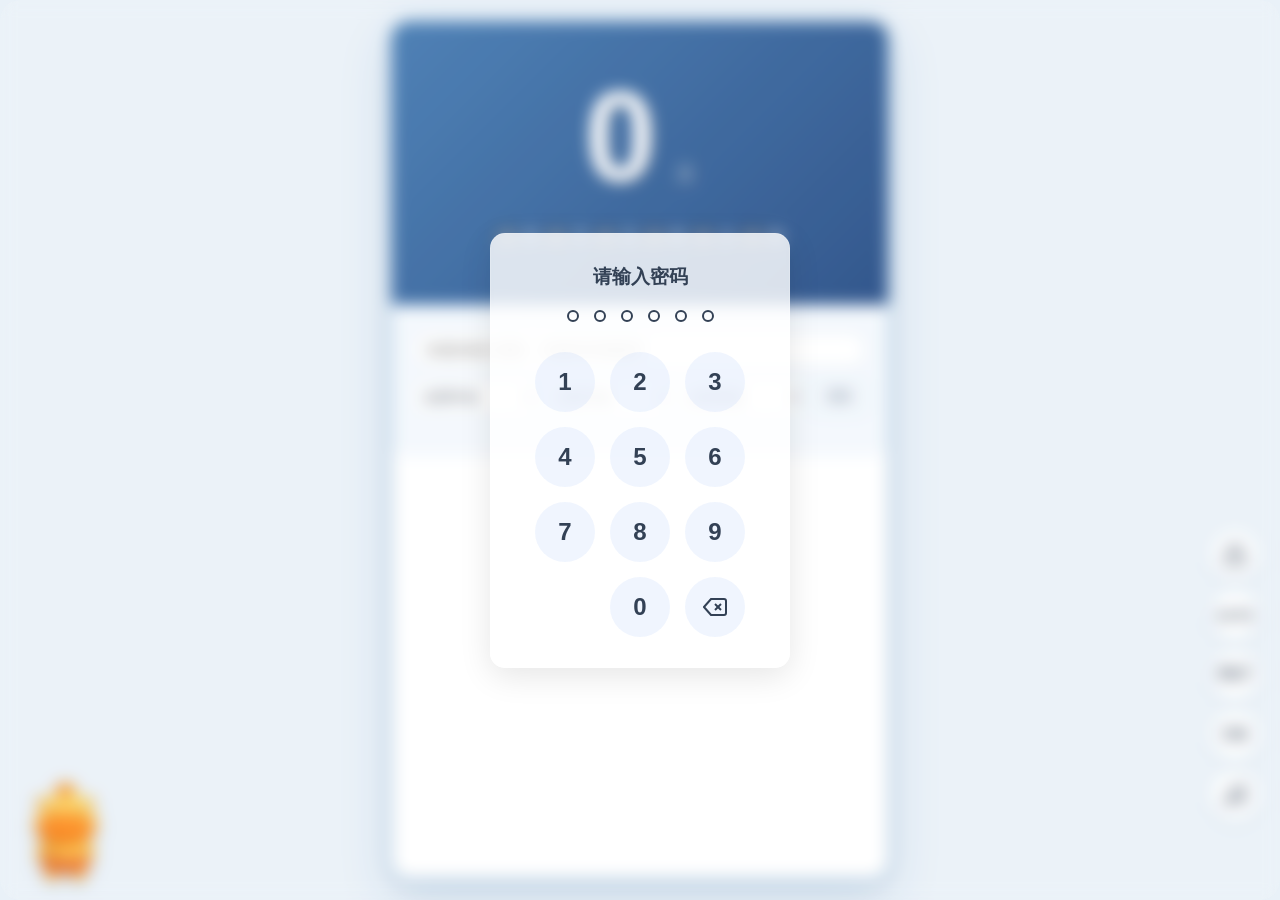
==== index.html @ b54b797d "短语随机+输入放宽50字+事件宠物按钮整理等" ====
<!DOCTYPE html> <html lang="zh-CN" data-theme="light"> <head> <meta charset="UTF-8"> <meta name="viewport" content="width=device-width, initial-scale=1.0, maximum-scale=1.0, minimum-scale=1.0, viewport-fit=cover, user-scalable=0"> <meta name="apple-mobile-web-app-capable" content="yes"> <meta name="apple-mobile-web-app-status-bar-style" content="black"> <meta name="format-detection" content="telephone=no"> <meta name="description" content="我们的故事 — 纪念在一起的每一天"> <title>我们的故事</title> <link rel="icon" href="images/ico/circle.ico" type="image/x-icon"> <link rel="preload" href="fonts/DS-DIG.ttf" as="font" type="font/ttf" crossorigin> <link rel="stylesheet" href="css/style.css?v=6"> </head> <body data-theme="light"> <div id="password-screen" class="password-screen" role="dialog" aria-modal="true" data-i18n-aria="aria_pw" aria-label="密码验证"> <div class="password-container"> <h2 class="password-title" data-i18n="pw_title">请输入密码</h2> <div class="password-dots" aria-hidden="true"> <div class="dot"></div> <div class="dot"></div> <div class="dot"></div> <div class="dot"></div> <div class="dot"></div> <div class="dot"></div> </div> <div class="keypad" role="group" data-i18n-aria="aria_keypad" aria-label="数字键盘"> <div class="keypad-row"> <button type="button" class="key" data-value="1" aria-label="1">1</button> <button type="button" class="key" data-value="2" aria-label="2">2</button> <button type="button" class="key" data-value="3" aria-label="3">3</button> </div> <div class="keypad-row"> <button type="button" class="key" data-value="4" aria-label="4">4</button> <button type="button" class="key" data-value="5" aria-label="5">5</button> <button type="button" class="key" data-value="6" aria-label="6">6</button> </div> <div class="keypad-row"> <button type="button" class="key" data-value="7" aria-label="7">7</button> <button type="button" class="key" data-value="8" aria-label="8">8</button> <button type="button" class="key" data-value="9" aria-label="9">9</button> </div> <div class="keypad-row"> <button type="button" class="key key-empty" aria-hidden="true" tabindex="-1"></button> <button type="button" class="key" data-value="0" aria-label="0">0</button> <button type="button" class="key key-delete" data-value="delete" data-i18n-aria="key_del" aria-label="删除"> <svg viewBox="0 0 24 24" fill="none" stroke="currentColor" stroke-width="2" aria-hidden="true"> <path d="M21 4H8l-7 8 7 8h13a2 2 0 002-2V6a2 2 0 00-2-2z"></path> <path d="M18 9l-6 6"></path> <path d="M12 9l6 6"></path> </svg> </button> </div> </div> </div> </div> <main class="container"> <div class="counter-section"> <div class="counter-text" id="counter-text"></div> <div class="counter-line"> <span class="counter-days" id="counter-days">0</span> <span class="counter-label" data-i18n="u_day">天</span> </div> <div class="time-counter" id="time-counter" data-i18n-aria="aria_precise" aria-label="精确时间"> <span class="time-unit">00</span><span class="time-label" data-i18n="t_year">年</span> <span class="time-unit">00</span><span class="time-label" data-i18n="t_month">月</span> <span class="time-unit">00</span><span class="time-label" data-i18n="t_day">日</span> <span class="time-unit">00</span><span class="time-label" data-i18n="t_hour">时</span> <span class="time-unit">00</span><span class="time-label" data-i18n="t_min">分</span> <span class="time-unit">00</span><span class="time-label" data-i18n="t_sec">秒</span> </div> <div class="start-date" id="start-date"></div> </div> <div class="timeline-section" id="timeline-section"> <div class="filter-bar" id="filter-bar"> <input type="search" id="filter-keyword" data-i18n-ph="ph_search" placeholder="标题/描述 搜索：关键词空格隔开" data-i18n-aria="aria_f_search" aria-label="搜索事件" maxlength="50"> <div class="filter-row"> <select id="filter-year" data-i18n-aria="aria_f_year" aria-label="按年份筛选"> <option value="" data-i18n="opt_all_year">全部年份</option> </select> <select id="filter-month" data-i18n-aria="aria_f_month" aria-label="按月份筛选"> <option value="" data-i18n="opt_all_month">全部月份</option> </select> <select id="filter-category" data-i18n-aria="aria_f_category" aria-label="按类型筛选"> <option value="" data-i18n="opt_all_category">全部类型</option> </select> <button type="button" id="filter-clear" class="filter-clear" data-i18n="btn_clear">清除</button> </div> <div class="filter-count" id="filter-count" aria-live="polite"></div> </div> <div class="timeline-list" id="timeline-list" aria-live="polite"> </div> </div> </main> <script id="timeline-data" type="application/json">{"config":{"startDate":"2025-09-08","startTime":"20:00:00","partnerName":"面面","pageTitle":"我们的故事","pageTitleVi":"Câu chuyện của chúng ta","counterTextBefore":"距离和面面在一起还有","counterTextAfter":"和面面在一起已经","counterTextBeforeVi":"Còn","counterTextAfterVi":"Đã ở bên Văn Văn được","passwordSalt":"be3358299d921167c64a08722baa9dac","passwordHash":"e46b402b6f4a7efc68017403d9debf8f07db1ca6f9b87c9e735f83dbca8d7aba","counterBackground":{"image":"images/default_bg.jpg","blur":"8px","opacity":1,"colorOverlay":"rgba(0, 0, 0, 0.25)"},"petPhrases":["要一直在一起哦","面面最可爱","今天也要开心哦"]},"timeline":[]}</script> <script src="js/script.js" defer></script> <div id="theme-transition" class="theme-transition" aria-hidden="true"> <div class="tt-sun"></div> <span class="tt-meteor" style="left:8%; animation-delay:0s;"></span> <span class="tt-meteor" style="left:25%; animation-delay:.15s;"></span> <span class="tt-meteor" style="left:45%; animation-delay:.3s;"></span> <span class="tt-meteor" style="left:62%; animation-delay:.1s;"></span> <span class="tt-meteor" style="left:78%; animation-delay:.25s;"></span> <span class="tt-meteor" style="left:90%; animation-delay:.4s;"></span> </div> <div id="back-to-top" class="back-to-top" role="button" tabindex="0" data-i18n-aria="aria_top" aria-label="回到顶部" style="display:none"> <svg viewBox="0 0 24 24" fill="none" stroke="currentColor" stroke-width="2" aria-hidden="true"> <path d="M12 19V5M5 12l7-7 7 7"/> </svg> </div> <div id="lang-button" class="lang-button" role="button" tabindex="0" aria-label="切换语言 / Switch language">CN</div> <div id="pet-button" class="pet-button" role="button" tabindex="0" data-i18n-aria="aria_pet_btn" aria-label="宠物回正中">PET</div> <div id="lock-button" class="lock-button" role="button" tabindex="0" data-i18n-aria="btn_lock" aria-label="锁屏"> <svg viewBox="0 0 24 24" fill="none" stroke="currentColor" stroke-width="2" aria-hidden="true"> <rect x="3" y="11" width="18" height="11" rx="2"></rect> <path d="M7 11V7a5 5 0 0 1 10 0v4"></path> </svg> </div> <div id="music-button" class="music-button" role="button" tabindex="0" aria-label="背景音乐开/关" aria-pressed="true"> <svg viewBox="0 0 24 24" fill="none" stroke="currentColor" stroke-width="2" aria-hidden="true"> <g class="note-part"> <path d="M9 18V5l12-2v13"></path> <circle cx="6" cy="18" r="3"></circle> <circle cx="18" cy="16" r="3"></circle> </g> <line class="mute-line" x1="3" y1="3" x2="21" y2="21"></line> </svg> </div> <div id="pet-mascot" class="pet-mascot" role="button" tabindex="0" data-i18n-aria="aria_pet" aria-label="桌宠噜噜，点击打招呼"> <div class="pet-bubble" id="pet-bubble" aria-hidden="true"></div> <div class="pet-sprite" id="pet-sprite" aria-hidden="true"></div> </div> <div id="theme-button" class="theme-button" role="button" tabindex="0" data-mode="auto" data-i18n-aria="aria_theme" aria-label="切换主题"> <svg class="theme-icon-sun" viewBox="0 0 24 24" fill="none" stroke="currentColor" stroke-width="2" aria-hidden="true"> <circle cx="12" cy="12" r="4"></circle> <path d="M12 2v2M12 20v2M4.9 4.9l1.4 1.4M17.7 17.7l1.4 1.4M2 12h2M20 12h2M4.9 19.1l1.4-1.4M17.7 6.3l1.4-1.4"></path> </svg> <svg class="theme-icon-moon" viewBox="0 0 24 24" fill="none" stroke="currentColor" stroke-width="2" aria-hidden="true"> <path d="M21 12.8A9 9 0 1 1 11.2 3a7 7 0 0 0 9.8 9.8z"></path> </svg> <span class="theme-icon-auto" aria-hidden="true">AUTO</span> </div> <div id="settings-button" class="settings-button" role="button" tabindex="0" data-i18n-aria="aria_settings_btn" aria-label="打开设置" style="display:none"> <svg viewBox="0 0 24 24" fill="none" stroke="currentColor" stroke-width="2" aria-hidden="true"> <path d="M12 15a3 3 0 100-6 3 3 0 000 6z"></path> <path d="M19.4 15a1.65 1.65 0 00.33 1.82l.06.06a2 2 0 010 2.83 2 2 0 01-2.83 0l-.06-.06a1.65 1.65 0 00-1.82-.33 1.65 1.65 0 00-1 1.51V21a2 2 0 01-2 2 2 2 0 01-2-2v-.09A1.65 1.65 0 009 19.4a1.65 1.65 0 00-1.82.33l-.06.06a2 2 0 01-2.83 0 2 2 0 010-2.83l.06-.06a1.65 1.65 0 00.33-1.82 1.65 1.65 0 00-1.51-1H3a2 2 0 01-2-2 2 2 0 012-2h.09A1.65 1.65 0 004.6 9a1.65 1.65 0 00-.33-1.82l-.06-.06a2 2 0 010-2.83 2 2 0 012.83 0l.06.06a1.65 1.65 0 001.82.33H9a1.65 1.65 0 001-1.51V3a2 2 0 012-2 2 2 0 012 2v.09a1.65 1.65 0 001 1.51 1.65 1.65 0 001.82-.33l.06-.06a2 2 0 012.83 0 2 2 0 010 2.83l-.06.06a1.65 1.65 0 00-.33 1.82V9a1.65 1.65 0 001.51 1H21a2 2 0 012 2 2 2 0 01-2 2h-.09a1.65 1.65 0 00-1.51 1z"></path> </svg> </div> <div id="settings-modal" class="settings-modal" role="dialog" aria-modal="true" data-i18n-aria="aria_settings_dlg" aria-label="设置"> <div class="settings-content"> <button type="button" class="settings-close-button" data-i18n-aria="aria_close" aria-label="关闭设置"> <svg viewBox="0 0 24 24" fill="none" stroke="currentColor" stroke-width="2" aria-hidden="true"><path d="M18 6L6 18M6 6l12 12"/></svg> </button> <h2 data-i18n="set_title">设置</h2> <div class="settings-section-divider"></div> <div class="mgmt-title-row"> <h3 class="settings-section-title" data-i18n="sec_timeline">事件</h3> <div id="mgmt-count" class="mgmt-count" aria-live="polite"></div> <div class="order-toggle" role="group"> <button type="button" id="order-asc" class="order-btn" data-i18n-aria="order_asc" aria-label="正序">↑</button> <button type="button" id="order-desc" class="order-btn" data-i18n-aria="order_desc" aria-label="倒序">↓</button> </div> </div> <div class="settings-list" id="timeline-management-list"> <div class="mgmt-toolbar"> <div class="search-wrap"> <input type="search" id="mgmt-search" data-i18n-ph="mgmt_search" placeholder="时间/类型/标题 搜索：关键词空格隔开" maxlength="50" autocomplete="off"> <button type="button" id="add-timeline-btn" class="timeline-event-btn add" data-i18n-aria="act_add" aria-label="新增"><svg viewBox="0 0 24 24" fill="none" stroke="currentColor" stroke-width="2" aria-hidden="true"><path d="M12 5v14M5 12h14"/></svg></button> </div> </div> <div id="timeline-events-list" class="timeline-events-list"></div> </div> <div class="settings-section-divider"></div> <div class="mgmt-title-row"> <h3 class="settings-section-title" data-i18n="sec_pet">宠物话语</h3> <div id="pet-phrases-count" class="mgmt-count" aria-live="polite"></div> </div> <div class="settings-list"> <div id="pet-phrases-list" class="timeline-events-list"></div> <div class="mgmt-toolbar"> <div class="search-wrap"> <input type="text" id="pet-phrase-input" data-i18n-ph="ph_pet_input" placeholder="输入一句话…" maxlength="50" autocomplete="off"> <button type="button" id="add-pet-phrase-btn" class="timeline-event-btn add hide" data-i18n-aria="act_add" aria-label="新增"><svg viewBox="0 0 24 24" fill="none" stroke="currentColor" stroke-width="2" aria-hidden="true"><path d="M12 5v14M5 12h14"/></svg></button> </div> </div> <div id="pet-phrases-status" class="form-status" aria-live="polite"></div> </div> <div class="settings-section-divider"></div> <div class="mgmt-title-row"> <h3 class="settings-section-title" data-i18n="sec_cfg">配置</h3> <button type="button" id="export-link" class="export-link in-row" data-i18n="btn_export">导出 JSON</button> </div> <div class="settings-list"> <div class="form-group"> <input type="password" id="new-password" data-i18n-ph="ph_newpw" placeholder="修改密码：输入 6 位数字" inputmode="numeric" maxlength="6" autocomplete="off"> </div> <div class="form-group"> <input type="password" id="github-token" placeholder="未输入 Token，无法提交" autocomplete="off"> </div> <div id="github-sync-status" class="github-sync-status" aria-live="polite"></div> <div class="settings-item"> <button type="button" id="submit-all-btn" class="settings-button secondary btn btn-secondary" style="width:100%;" data-i18n="btn_submit">提交</button> </div> <div class="settings-item-description" data-i18n="desc_submit">新增事件、宠物话语、修改密码后，请点击提交</div> </div> </div> </div> <div id="timeline-event-modal" class="settings-modal" role="dialog" aria-modal="true" data-i18n-aria="aria_event_dlg" aria-label="时间线事件"> <div class="settings-content timeline-event-form"> <button type="button" class="settings-close-button" id="close-timeline-event-modal" data-i18n-aria="aria_close2" aria-label="关闭"> <svg viewBox="0 0 24 24" fill="none" stroke="currentColor" stroke-width="2" aria-hidden="true"><path d="M18 6L6 18M6 6l12 12"/></svg> </button> <h2 id="timeline-event-modal-title">新增事件</h2> <form id="timeline-event-form"> <input type="hidden" id="event-id" name="id"> <div class="form-group"> <label for="event-date" data-i18n="f_date">日期</label> <input type="date" id="event-date" name="date" required> </div> <div class="form-group"> <label for="event-time" data-i18n="f_time">时间（可选）</label> <input type="time" id="event-time" name="time"> </div> <div class="form-group"> <label for="event-title" data-i18n="f_title">标题</label> <input type="text" id="event-title" name="title" required data-i18n-ph="ph_ev_title" placeholder="事件标题" maxlength="100"> </div> <div class="form-group"> <label for="event-category" data-i18n="f_category">类型</label> <input type="text" id="event-category" name="category" data-i18n-ph="ph_ev_category" placeholder="如：旅行 / 美食 / 纪念日" maxlength="20" list="category-suggestions" autocomplete="off"> <datalist id="category-suggestions"> <option value="日常"></option> <option value="约会"></option> <option value="旅行"></option> <option value="美食"></option> <option value="纪念日"></option> <option value="节日"></option> </datalist> </div> <div class="form-group"> <label for="event-description" data-i18n="f_desc">描述</label> <textarea id="event-description" name="description" rows="3" data-i18n-ph="ph_ev_desc" placeholder="事件描述（网址自动可点，支持HTML）"></textarea> </div> <div class="form-group"> <label for="event-image" data-i18n="f_image">图片路径（一行一张，可多张）</label> <textarea id="event-image" name="image" rows="2" data-i18n-ph="ph_ev_image" placeholder="images/xxx.jpg，一行一张，可填多张" maxlength="2000"></textarea> </div> <div class="form-group"> <label for="event-image-file" data-i18n="f_upload">上传图片到 GitHub（可多选，一次最多 9 张）</label> <input type="file" id="event-image-file" class="file-input-native" accept="image/*" multiple> <label for="event-image-file" class="file-pick-btn" data-i18n="btn_pick_file">选择文件</label> <div class="settings-item-description" id="event-image-upload-status" data-i18n-html="desc_ev_upload">选择本地图片后自动上传到仓库时间文件夹（北京时间命名，如 <code>images/260927_1212/</code>），并追加到上面的路径框</div> </div> <div class="form-group"> <label class="checkbox-label" for="event-top"> <input type="checkbox" id="event-top" name="top"> <span data-i18n="f_top">置顶显示</span> </label> </div> <div class="form-actions"> <button type="button" id="cancel-event-form" class="settings-button secondary" data-i18n="btn_cancel">取消</button> <button type="submit" class="settings-button" data-i18n="btn_form_save">保存</button> </div> </form> </div> </div> </body> </html>
---- css/style.css ----
@import url('variables.css'); @import url('base.css'); @import url('counter.css'); @import url('timeline.css'); @import url('password.css'); @import url('settings.css'); @import url('widgets.css');
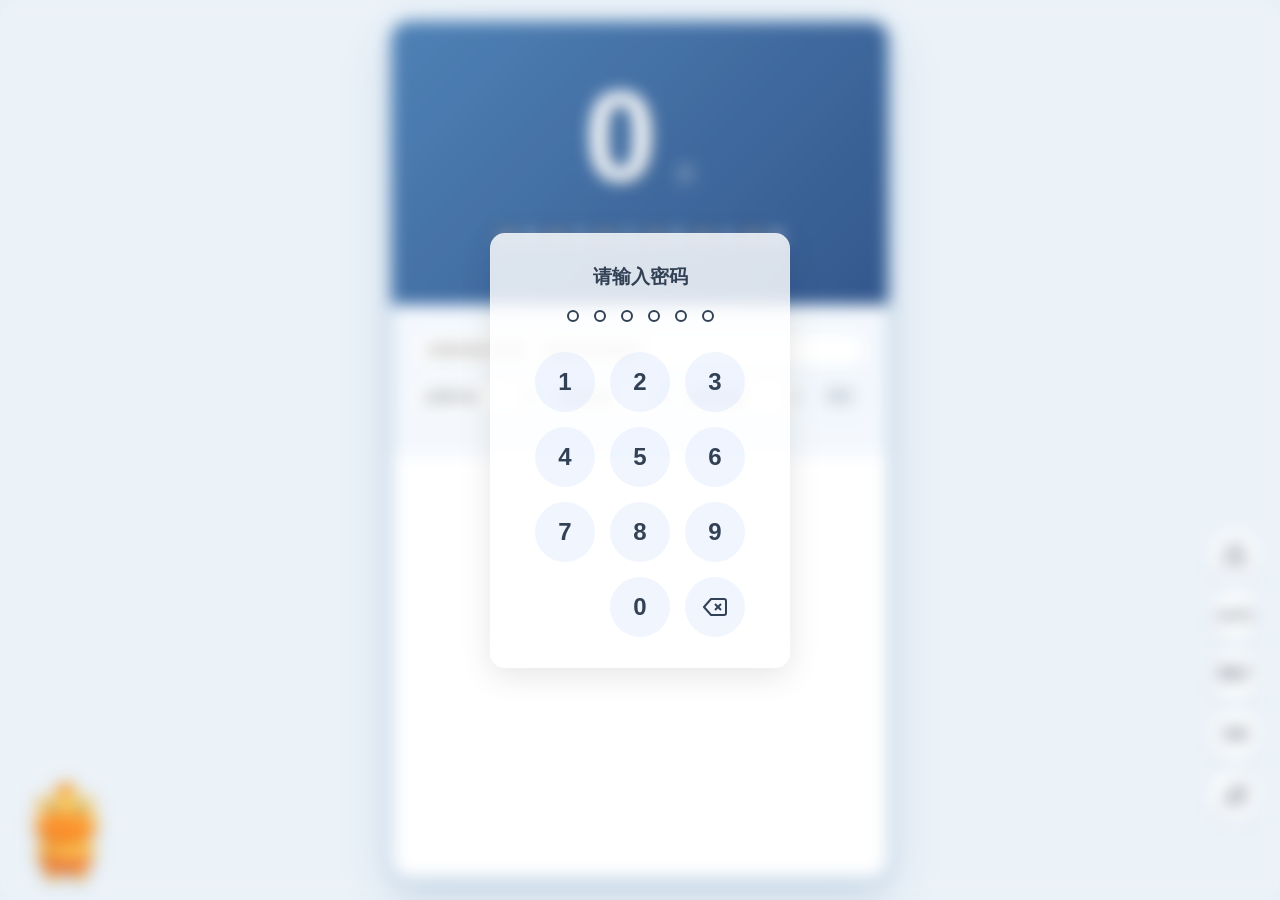
==== commit 686e6321: "左滑操作+短语行内改+返回栈等" ====
--- a/index.html
+++ b/index.html
@@ -1 +1 @@
-<!DOCTYPE html> <html lang="zh-CN" data-theme="light"> <head> <meta charset="UTF-8"> <meta name="viewport" content="width=device-width, initial-scale=1.0, maximum-scale=1.0, minimum-scale=1.0, viewport-fit=cover, user-scalable=0"> <meta name="apple-mobile-web-app-capable" content="yes"> <meta name="apple-mobile-web-app-status-bar-style" content="black"> <meta name="format-detection" content="telephone=no"> <meta name="description" content="我们的故事 — 纪念在一起的每一天"> <title>我们的故事</title> <link rel="icon" href="images/ico/circle.ico" type="image/x-icon"> <link rel="preload" href="fonts/DS-DIG.ttf" as="font" type="font/ttf" crossorigin> <link rel="stylesheet" href="css/style.css?v=6"> </head> <body data-theme="light"> <div id="password-screen" class="password-screen" role="dialog" aria-modal="true" data-i18n-aria="aria_pw" aria-label="密码验证"> <div class="password-container"> <h2 class="password-title" data-i18n="pw_title">请输入密码</h2> <div class="password-dots" aria-hidden="true"> <div class="dot"></div> <div class="dot"></div> <div class="dot"></div> <div class="dot"></div> <div class="dot"></div> <div class="dot"></div> </div> <div class="keypad" role="group" data-i18n-aria="aria_keypad" aria-label="数字键盘"> <div class="keypad-row"> <button type="button" class="key" data-value="1" aria-label="1">1</button> <button type="button" class="key" data-value="2" aria-label="2">2</button> <button type="button" class="key" data-value="3" aria-label="3">3</button> </div> <div class="keypad-row"> <button type="button" class="key" data-value="4" aria-label="4">4</button> <button type="button" class="key" data-value="5" aria-label="5">5</button> <button type="button" class="key" data-value="6" aria-label="6">6</button> </div> <div class="keypad-row"> <button type="button" class="key" data-value="7" aria-label="7">7</button> <button type="button" class="key" data-value="8" aria-label="8">8</button> <button type="button" class="key" data-value="9" aria-label="9">9</button> </div> <div class="keypad-row"> <button type="button" class="key key-empty" aria-hidden="true" tabindex="-1"></button> <button type="button" class="key" data-value="0" aria-label="0">0</button> <button type="button" class="key key-delete" data-value="delete" data-i18n-aria="key_del" aria-label="删除"> <svg viewBox="0 0 24 24" fill="none" stroke="currentColor" stroke-width="2" aria-hidden="true"> <path d="M21 4H8l-7 8 7 8h13a2 2 0 002-2V6a2 2 0 00-2-2z"></path> <path d="M18 9l-6 6"></path> <path d="M12 9l6 6"></path> </svg> </button> </div> </div> </div> </div> <main class="container"> <div class="counter-section"> <div class="counter-text" id="counter-text"></div> <div class="counter-line"> <span class="counter-days" id="counter-days">0</span> <span class="counter-label" data-i18n="u_day">天</span> </div> <div class="time-counter" id="time-counter" data-i18n-aria="aria_precise" aria-label="精确时间"> <span class="time-unit">00</span><span class="time-label" data-i18n="t_year">年</span> <span class="time-unit">00</span><span class="time-label" data-i18n="t_month">月</span> <span class="time-unit">00</span><span class="time-label" data-i18n="t_day">日</span> <span class="time-unit">00</span><span class="time-label" data-i18n="t_hour">时</span> <span class="time-unit">00</span><span class="time-label" data-i18n="t_min">分</span> <span class="time-unit">00</span><span class="time-label" data-i18n="t_sec">秒</span> </div> <div class="start-date" id="start-date"></div> </div> <div class="timeline-section" id="timeline-section"> <div class="filter-bar" id="filter-bar"> <input type="search" id="filter-keyword" data-i18n-ph="ph_search" placeholder="标题/描述 搜索：关键词空格隔开" data-i18n-aria="aria_f_search" aria-label="搜索事件" maxlength="50"> <div class="filter-row"> <select id="filter-year" data-i18n-aria="aria_f_year" aria-label="按年份筛选"> <option value="" data-i18n="opt_all_year">全部年份</option> </select> <select id="filter-month" data-i18n-aria="aria_f_month" aria-label="按月份筛选"> <option value="" data-i18n="opt_all_month">全部月份</option> </select> <select id="filter-category" data-i18n-aria="aria_f_category" aria-label="按类型筛选"> <option value="" data-i18n="opt_all_category">全部类型</option> </select> <button type="button" id="filter-clear" class="filter-clear" data-i18n="btn_clear">清除</button> </div> <div class="filter-count" id="filter-count" aria-live="polite"></div> </div> <div class="timeline-list" id="timeline-list" aria-live="polite"> </div> </div> </main> <script id="timeline-data" type="application/json">{"config":{"startDate":"2025-09-08","startTime":"20:00:00","partnerName":"面面","pageTitle":"我们的故事","pageTitleVi":"Câu chuyện của chúng ta","counterTextBefore":"距离和面面在一起还有","counterTextAfter":"和面面在一起已经","counterTextBeforeVi":"Còn","counterTextAfterVi":"Đã ở bên Văn Văn được","passwordSalt":"be3358299d921167c64a08722baa9dac","passwordHash":"e46b402b6f4a7efc68017403d9debf8f07db1ca6f9b87c9e735f83dbca8d7aba","counterBackground":{"image":"images/default_bg.jpg","blur":"8px","opacity":1,"colorOverlay":"rgba(0, 0, 0, 0.25)"},"petPhrases":["要一直在一起哦","面面最可爱","今天也要开心哦"]},"timeline":[]}</script> <script src="js/script.js" defer></script> <div id="theme-transition" class="theme-transition" aria-hidden="true"> <div class="tt-sun"></div> <span class="tt-meteor" style="left:8%; animation-delay:0s;"></span> <span class="tt-meteor" style="left:25%; animation-delay:.15s;"></span> <span class="tt-meteor" style="left:45%; animation-delay:.3s;"></span> <span class="tt-meteor" style="left:62%; animation-delay:.1s;"></span> <span class="tt-meteor" style="left:78%; animation-delay:.25s;"></span> <span class="tt-meteor" style="left:90%; animation-delay:.4s;"></span> </div> <div id="back-to-top" class="back-to-top" role="button" tabindex="0" data-i18n-aria="aria_top" aria-label="回到顶部" style="display:none"> <svg viewBox="0 0 24 24" fill="none" stroke="currentColor" stroke-width="2" aria-hidden="true"> <path d="M12 19V5M5 12l7-7 7 7"/> </svg> </div> <div id="lang-button" class="lang-button" role="button" tabindex="0" aria-label="切换语言 / Switch language">CN</div> <div id="pet-button" class="pet-button" role="button" tabindex="0" data-i18n-aria="aria_pet_btn" aria-label="宠物回正中">PET</div> <div id="lock-button" class="lock-button" role="button" tabindex="0" data-i18n-aria="btn_lock" aria-label="锁屏"> <svg viewBox="0 0 24 24" fill="none" stroke="currentColor" stroke-width="2" aria-hidden="true"> <rect x="3" y="11" width="18" height="11" rx="2"></rect> <path d="M7 11V7a5 5 0 0 1 10 0v4"></path> </svg> </div> <div id="music-button" class="music-button" role="button" tabindex="0" aria-label="背景音乐开/关" aria-pressed="true"> <svg viewBox="0 0 24 24" fill="none" stroke="currentColor" stroke-width="2" aria-hidden="true"> <g class="note-part"> <path d="M9 18V5l12-2v13"></path> <circle cx="6" cy="18" r="3"></circle> <circle cx="18" cy="16" r="3"></circle> </g> <line class="mute-line" x1="3" y1="3" x2="21" y2="21"></line> </svg> </div> <div id="pet-mascot" class="pet-mascot" role="button" tabindex="0" data-i18n-aria="aria_pet" aria-label="桌宠噜噜，点击打招呼"> <div class="pet-bubble" id="pet-bubble" aria-hidden="true"></div> <div class="pet-sprite" id="pet-sprite" aria-hidden="true"></div> </div> <div id="theme-button" class="theme-button" role="button" tabindex="0" data-mode="auto" data-i18n-aria="aria_theme" aria-label="切换主题"> <svg class="theme-icon-sun" viewBox="0 0 24 24" fill="none" stroke="currentColor" stroke-width="2" aria-hidden="true"> <circle cx="12" cy="12" r="4"></circle> <path d="M12 2v2M12 20v2M4.9 4.9l1.4 1.4M17.7 17.7l1.4 1.4M2 12h2M20 12h2M4.9 19.1l1.4-1.4M17.7 6.3l1.4-1.4"></path> </svg> <svg class="theme-icon-moon" viewBox="0 0 24 24" fill="none" stroke="currentColor" stroke-width="2" aria-hidden="true"> <path d="M21 12.8A9 9 0 1 1 11.2 3a7 7 0 0 0 9.8 9.8z"></path> </svg> <span class="theme-icon-auto" aria-hidden="true">AUTO</span> </div> <div id="settings-button" class="settings-button" role="button" tabindex="0" data-i18n-aria="aria_settings_btn" aria-label="打开设置" style="display:none"> <svg viewBox="0 0 24 24" fill="none" stroke="currentColor" stroke-width="2" aria-hidden="true"> <path d="M12 15a3 3 0 100-6 3 3 0 000 6z"></path> <path d="M19.4 15a1.65 1.65 0 00.33 1.82l.06.06a2 2 0 010 2.83 2 2 0 01-2.83 0l-.06-.06a1.65 1.65 0 00-1.82-.33 1.65 1.65 0 00-1 1.51V21a2 2 0 01-2 2 2 2 0 01-2-2v-.09A1.65 1.65 0 009 19.4a1.65 1.65 0 00-1.82.33l-.06.06a2 2 0 01-2.83 0 2 2 0 010-2.83l.06-.06a1.65 1.65 0 00.33-1.82 1.65 1.65 0 00-1.51-1H3a2 2 0 01-2-2 2 2 0 012-2h.09A1.65 1.65 0 004.6 9a1.65 1.65 0 00-.33-1.82l-.06-.06a2 2 0 010-2.83 2 2 0 012.83 0l.06.06a1.65 1.65 0 001.82.33H9a1.65 1.65 0 001-1.51V3a2 2 0 012-2 2 2 0 012 2v.09a1.65 1.65 0 001 1.51 1.65 1.65 0 001.82-.33l.06-.06a2 2 0 012.83 0 2 2 0 010 2.83l-.06.06a1.65 1.65 0 00-.33 1.82V9a1.65 1.65 0 001.51 1H21a2 2 0 012 2 2 2 0 01-2 2h-.09a1.65 1.65 0 00-1.51 1z"></path> </svg> </div> <div id="settings-modal" class="settings-modal" role="dialog" aria-modal="true" data-i18n-aria="aria_settings_dlg" aria-label="设置"> <div class="settings-content"> <button type="button" class="settings-close-button" data-i18n-aria="aria_close" aria-label="关闭设置"> <svg viewBox="0 0 24 24" fill="none" stroke="currentColor" stroke-width="2" aria-hidden="true"><path d="M18 6L6 18M6 6l12 12"/></svg> </button> <h2 data-i18n="set_title">设置</h2> <div class="settings-section-divider"></div> <div class="mgmt-title-row"> <h3 class="settings-section-title" data-i18n="sec_timeline">事件</h3> <div id="mgmt-count" class="mgmt-count" aria-live="polite"></div> <div class="order-toggle" role="group"> <button type="button" id="order-asc" class="order-btn" data-i18n-aria="order_asc" aria-label="正序">↑</button> <button type="button" id="order-desc" class="order-btn" data-i18n-aria="order_desc" aria-label="倒序">↓</button> </div> </div> <div class="settings-list" id="timeline-management-list"> <div class="mgmt-toolbar"> <div class="search-wrap"> <input type="search" id="mgmt-search" data-i18n-ph="mgmt_search" placeholder="时间/类型/标题 搜索：关键词空格隔开" maxlength="50" autocomplete="off"> <button type="button" id="add-timeline-btn" class="timeline-event-btn add" data-i18n-aria="act_add" aria-label="新增"><svg viewBox="0 0 24 24" fill="none" stroke="currentColor" stroke-width="2" aria-hidden="true"><path d="M12 5v14M5 12h14"/></svg></button> </div> </div> <div id="timeline-events-list" class="timeline-events-list"></div> </div> <div class="settings-section-divider"></div> <div class="mgmt-title-row"> <h3 class="settings-section-title" data-i18n="sec_pet">宠物话语</h3> <div id="pet-phrases-count" class="mgmt-count" aria-live="polite"></div> </div> <div class="settings-list"> <div id="pet-phrases-list" class="timeline-events-list"></div> <div class="mgmt-toolbar"> <div class="search-wrap"> <input type="text" id="pet-phrase-input" data-i18n-ph="ph_pet_input" placeholder="输入一句话…" maxlength="50" autocomplete="off"> <button type="button" id="add-pet-phrase-btn" class="timeline-event-btn add hide" data-i18n-aria="act_add" aria-label="新增"><svg viewBox="0 0 24 24" fill="none" stroke="currentColor" stroke-width="2" aria-hidden="true"><path d="M12 5v14M5 12h14"/></svg></button> </div> </div> <div id="pet-phrases-status" class="form-status" aria-live="polite"></div> </div> <div class="settings-section-divider"></div> <div class="mgmt-title-row"> <h3 class="settings-section-title" data-i18n="sec_cfg">配置</h3> <button type="button" id="export-link" class="export-link in-row" data-i18n="btn_export">导出 JSON</button> </div> <div class="settings-list"> <div class="form-group"> <input type="password" id="new-password" data-i18n-ph="ph_newpw" placeholder="修改密码：输入 6 位数字" inputmode="numeric" maxlength="6" autocomplete="off"> </div> <div class="form-group"> <input type="password" id="github-token" placeholder="未输入 Token，无法提交" autocomplete="off"> </div> <div id="github-sync-status" class="github-sync-status" aria-live="polite"></div> <div class="settings-item"> <button type="button" id="submit-all-btn" class="settings-button secondary btn btn-secondary" style="width:100%;" data-i18n="btn_submit">提交</button> </div> <div class="settings-item-description" data-i18n="desc_submit">新增事件、宠物话语、修改密码后，请点击提交</div> </div> </div> </div> <div id="timeline-event-modal" class="settings-modal" role="dialog" aria-modal="true" data-i18n-aria="aria_event_dlg" aria-label="时间线事件"> <div class="settings-content timeline-event-form"> <button type="button" class="settings-close-button" id="close-timeline-event-modal" data-i18n-aria="aria_close2" aria-label="关闭"> <svg viewBox="0 0 24 24" fill="none" stroke="currentColor" stroke-width="2" aria-hidden="true"><path d="M18 6L6 18M6 6l12 12"/></svg> </button> <h2 id="timeline-event-modal-title">新增事件</h2> <form id="timeline-event-form"> <input type="hidden" id="event-id" name="id"> <div class="form-group"> <label for="event-date" data-i18n="f_date">日期</label> <input type="date" id="event-date" name="date" required> </div> <div class="form-group"> <label for="event-time" data-i18n="f_time">时间（可选）</label> <input type="time" id="event-time" name="time"> </div> <div class="form-group"> <label for="event-title" data-i18n="f_title">标题</label> <input type="text" id="event-title" name="title" required data-i18n-ph="ph_ev_title" placeholder="事件标题" maxlength="100"> </div> <div class="form-group"> <label for="event-category" data-i18n="f_category">类型</label> <input type="text" id="event-category" name="category" data-i18n-ph="ph_ev_category" placeholder="如：旅行 / 美食 / 纪念日" maxlength="20" list="category-suggestions" autocomplete="off"> <datalist id="category-suggestions"> <option value="日常"></option> <option value="约会"></option> <option value="旅行"></option> <option value="美食"></option> <option value="纪念日"></option> <option value="节日"></option> </datalist> </div> <div class="form-group"> <label for="event-description" data-i18n="f_desc">描述</label> <textarea id="event-description" name="description" rows="3" data-i18n-ph="ph_ev_desc" placeholder="事件描述（网址自动可点，支持HTML）"></textarea> </div> <div class="form-group"> <label for="event-image" data-i18n="f_image">图片路径（一行一张，可多张）</label> <textarea id="event-image" name="image" rows="2" data-i18n-ph="ph_ev_image" placeholder="images/xxx.jpg，一行一张，可填多张" maxlength="2000"></textarea> </div> <div class="form-group"> <label for="event-image-file" data-i18n="f_upload">上传图片到 GitHub（可多选，一次最多 9 张）</label> <input type="file" id="event-image-file" class="file-input-native" accept="image/*" multiple> <label for="event-image-file" class="file-pick-btn" data-i18n="btn_pick_file">选择文件</label> <div class="settings-item-description" id="event-image-upload-status" data-i18n-html="desc_ev_upload">选择本地图片后自动上传到仓库时间文件夹（北京时间命名，如 <code>images/260927_1212/</code>），并追加到上面的路径框</div> </div> <div class="form-group"> <label class="checkbox-label" for="event-top"> <input type="checkbox" id="event-top" name="top"> <span data-i18n="f_top">置顶显示</span> </label> </div> <div class="form-actions"> <button type="button" id="cancel-event-form" class="settings-button secondary" data-i18n="btn_cancel">取消</button> <button type="submit" class="settings-button" data-i18n="btn_form_save">保存</button> </div> </form> </div> </div> </body> </html>
+<!DOCTYPE html> <html lang="zh-CN" data-theme="light"> <head> <meta charset="UTF-8"> <meta name="viewport" content="width=device-width, initial-scale=1.0, maximum-scale=1.0, minimum-scale=1.0, viewport-fit=cover, user-scalable=0"> <meta name="apple-mobile-web-app-capable" content="yes"> <meta name="apple-mobile-web-app-status-bar-style" content="black"> <meta name="format-detection" content="telephone=no"> <meta name="description" content="我们的故事 — 纪念在一起的每一天"> <title>我们的故事</title> <link rel="icon" href="images/ico/circle.ico" type="image/x-icon"> <link rel="preload" href="fonts/DS-DIG.ttf" as="font" type="font/ttf" crossorigin> <link rel="stylesheet" href="css/style.css?v=6"> </head> <body data-theme="light"> <div id="password-screen" class="password-screen" role="dialog" aria-modal="true" data-i18n-aria="aria_pw" aria-label="密码验证"> <div class="password-container"> <h2 class="password-title" data-i18n="pw_title">请输入密码</h2> <div class="password-dots" aria-hidden="true"> <div class="dot"></div> <div class="dot"></div> <div class="dot"></div> <div class="dot"></div> <div class="dot"></div> <div class="dot"></div> </div> <div class="keypad" role="group" data-i18n-aria="aria_keypad" aria-label="数字键盘"> <div class="keypad-row"> <button type="button" class="key" data-value="1" aria-label="1">1</button> <button type="button" class="key" data-value="2" aria-label="2">2</button> <button type="button" class="key" data-value="3" aria-label="3">3</button> </div> <div class="keypad-row"> <button type="button" class="key" data-value="4" aria-label="4">4</button> <button type="button" class="key" data-value="5" aria-label="5">5</button> <button type="button" class="key" data-value="6" aria-label="6">6</button> </div> <div class="keypad-row"> <button type="button" class="key" data-value="7" aria-label="7">7</button> <button type="button" class="key" data-value="8" aria-label="8">8</button> <button type="button" class="key" data-value="9" aria-label="9">9</button> </div> <div class="keypad-row"> <button type="button" class="key key-empty" aria-hidden="true" tabindex="-1"></button> <button type="button" class="key" data-value="0" aria-label="0">0</button> <button type="button" class="key key-delete" data-value="delete" data-i18n-aria="key_del" aria-label="删除"> <svg viewBox="0 0 24 24" fill="none" stroke="currentColor" stroke-width="2" aria-hidden="true"> <path d="M21 4H8l-7 8 7 8h13a2 2 0 002-2V6a2 2 0 00-2-2z"></path> <path d="M18 9l-6 6"></path> <path d="M12 9l6 6"></path> </svg> </button> </div> </div> </div> </div> <main class="container"> <div class="counter-section"> <div class="counter-text" id="counter-text"></div> <div class="counter-line"> <span class="counter-days" id="counter-days">0</span> <span class="counter-label" data-i18n="u_day">天</span> </div> <div class="time-counter" id="time-counter" data-i18n-aria="aria_precise" aria-label="精确时间"> <span class="time-unit">00</span><span class="time-label" data-i18n="t_year">年</span> <span class="time-unit">00</span><span class="time-label" data-i18n="t_month">月</span> <span class="time-unit">00</span><span class="time-label" data-i18n="t_day">日</span> <span class="time-unit">00</span><span class="time-label" data-i18n="t_hour">时</span> <span class="time-unit">00</span><span class="time-label" data-i18n="t_min">分</span> <span class="time-unit">00</span><span class="time-label" data-i18n="t_sec">秒</span> </div> <div class="start-date" id="start-date"></div> </div> <div class="timeline-section" id="timeline-section"> <div class="filter-bar" id="filter-bar"> <input type="search" id="filter-keyword" data-i18n-ph="ph_search" placeholder="标题/描述 搜索：关键词空格隔开" data-i18n-aria="aria_f_search" aria-label="搜索事件" maxlength="50"> <div class="filter-row"> <select id="filter-year" data-i18n-aria="aria_f_year" aria-label="按年份筛选"> <option value="" data-i18n="opt_all_year">全部年份</option> </select> <select id="filter-month" data-i18n-aria="aria_f_month" aria-label="按月份筛选"> <option value="" data-i18n="opt_all_month">全部月份</option> </select> <select id="filter-category" data-i18n-aria="aria_f_category" aria-label="按类型筛选"> <option value="" data-i18n="opt_all_category">全部类型</option> </select> <button type="button" id="filter-clear" class="filter-clear" data-i18n="btn_clear">清除</button> </div> <div class="filter-count" id="filter-count" aria-live="polite"></div> </div> <div class="timeline-list" id="timeline-list" aria-live="polite"> </div> </div> </main> <script id="timeline-data" type="application/json">{"config":{"startDate":"2025-09-08","startTime":"20:00:00","partnerName":"面面","pageTitle":"我们的故事","pageTitleVi":"Câu chuyện của chúng ta","counterTextBefore":"距离和面面在一起还有","counterTextAfter":"和面面在一起已经","counterTextBeforeVi":"Còn","counterTextAfterVi":"Đã ở bên Văn Văn được","passwordSalt":"be3358299d921167c64a08722baa9dac","passwordHash":"e46b402b6f4a7efc68017403d9debf8f07db1ca6f9b87c9e735f83dbca8d7aba","counterBackground":{"image":"images/default_bg.jpg","blur":"8px","opacity":1,"colorOverlay":"rgba(0, 0, 0, 0.25)"},"petPhrases":["要一直在一起哦","面面最可爱","今天也要开心哦"]},"timeline":[]}</script> <script src="js/script.js" defer></script> <div id="theme-transition" class="theme-transition" aria-hidden="true"> <div class="tt-sun"></div> <span class="tt-meteor" style="left:8%; animation-delay:0s;"></span> <span class="tt-meteor" style="left:25%; animation-delay:.15s;"></span> <span class="tt-meteor" style="left:45%; animation-delay:.3s;"></span> <span class="tt-meteor" style="left:62%; animation-delay:.1s;"></span> <span class="tt-meteor" style="left:78%; animation-delay:.25s;"></span> <span class="tt-meteor" style="left:90%; animation-delay:.4s;"></span> </div> <div id="back-to-top" class="back-to-top" role="button" tabindex="0" data-i18n-aria="aria_top" aria-label="回到顶部" style="display:none"> <svg viewBox="0 0 24 24" fill="none" stroke="currentColor" stroke-width="2" aria-hidden="true"> <path d="M12 19V5M5 12l7-7 7 7"/> </svg> </div> <div id="lang-button" class="lang-button" role="button" tabindex="0" aria-label="切换语言 / Switch language">CN</div> <div id="pet-button" class="pet-button" role="button" tabindex="0" data-i18n-aria="aria_pet_btn" aria-label="宠物回正中">PET</div> <div id="lock-button" class="lock-button" role="button" tabindex="0" data-i18n-aria="btn_lock" aria-label="锁屏"> <svg viewBox="0 0 24 24" fill="none" stroke="currentColor" stroke-width="2" aria-hidden="true"> <rect x="3" y="11" width="18" height="11" rx="2"></rect> <path d="M7 11V7a5 5 0 0 1 10 0v4"></path> </svg> </div> <div id="music-button" class="music-button" role="button" tabindex="0" aria-label="背景音乐开/关" aria-pressed="true"> <svg viewBox="0 0 24 24" fill="none" stroke="currentColor" stroke-width="2" aria-hidden="true"> <g class="note-part"> <path d="M9 18V5l12-2v13"></path> <circle cx="6" cy="18" r="3"></circle> <circle cx="18" cy="16" r="3"></circle> </g> <line class="mute-line" x1="3" y1="3" x2="21" y2="21"></line> </svg> </div> <div id="pet-mascot" class="pet-mascot" role="button" tabindex="0" data-i18n-aria="aria_pet" aria-label="桌宠噜噜，点击打招呼"> <div class="pet-bubble" id="pet-bubble" aria-hidden="true"></div> <div class="pet-sprite" id="pet-sprite" aria-hidden="true"></div> </div> <div id="theme-button" class="theme-button" role="button" tabindex="0" data-mode="auto" data-i18n-aria="aria_theme" aria-label="切换主题"> <svg class="theme-icon-sun" viewBox="0 0 24 24" fill="none" stroke="currentColor" stroke-width="2" aria-hidden="true"> <circle cx="12" cy="12" r="4"></circle> <path d="M12 2v2M12 20v2M4.9 4.9l1.4 1.4M17.7 17.7l1.4 1.4M2 12h2M20 12h2M4.9 19.1l1.4-1.4M17.7 6.3l1.4-1.4"></path> </svg> <svg class="theme-icon-moon" viewBox="0 0 24 24" fill="none" stroke="currentColor" stroke-width="2" aria-hidden="true"> <path d="M21 12.8A9 9 0 1 1 11.2 3a7 7 0 0 0 9.8 9.8z"></path> </svg> <span class="theme-icon-auto" aria-hidden="true">AUTO</span> </div> <div id="settings-button" class="settings-button" role="button" tabindex="0" data-i18n-aria="aria_settings_btn" aria-label="打开设置" style="display:none"> <svg viewBox="0 0 24 24" fill="none" stroke="currentColor" stroke-width="2" aria-hidden="true"> <path d="M12 15a3 3 0 100-6 3 3 0 000 6z"></path> <path d="M19.4 15a1.65 1.65 0 00.33 1.82l.06.06a2 2 0 010 2.83 2 2 0 01-2.83 0l-.06-.06a1.65 1.65 0 00-1.82-.33 1.65 1.65 0 00-1 1.51V21a2 2 0 01-2 2 2 2 0 01-2-2v-.09A1.65 1.65 0 009 19.4a1.65 1.65 0 00-1.82.33l-.06.06a2 2 0 01-2.83 0 2 2 0 010-2.83l.06-.06a1.65 1.65 0 00.33-1.82 1.65 1.65 0 00-1.51-1H3a2 2 0 01-2-2 2 2 0 012-2h.09A1.65 1.65 0 004.6 9a1.65 1.65 0 00-.33-1.82l-.06-.06a2 2 0 010-2.83 2 2 0 012.83 0l.06.06a1.65 1.65 0 001.82.33H9a1.65 1.65 0 001-1.51V3a2 2 0 012-2 2 2 0 012 2v.09a1.65 1.65 0 001 1.51 1.65 1.65 0 001.82-.33l.06-.06a2 2 0 012.83 0 2 2 0 010 2.83l-.06.06a1.65 1.65 0 00-.33 1.82V9a1.65 1.65 0 001.51 1H21a2 2 0 012 2 2 2 0 01-2 2h-.09a1.65 1.65 0 00-1.51 1z"></path> </svg> </div> <div id="settings-modal" class="settings-modal" role="dialog" aria-modal="true" data-i18n-aria="aria_settings_dlg" aria-label="设置"> <div class="settings-content"> <button type="button" class="settings-close-button" data-i18n-aria="aria_close" aria-label="关闭设置"> <svg viewBox="0 0 24 24" fill="none" stroke="currentColor" stroke-width="2" aria-hidden="true"><path d="M18 6L6 18M6 6l12 12"/></svg> </button> <h2 data-i18n="set_title">设置</h2> <div class="settings-section-divider"></div> <div class="mgmt-title-row"> <h3 class="settings-section-title" data-i18n="sec_timeline">事件</h3> <div id="mgmt-count" class="mgmt-count" aria-live="polite"></div> <div class="order-toggle" role="group"> <button type="button" id="order-asc" class="order-btn" data-i18n-aria="order_asc" aria-label="正序">↑</button> <button type="button" id="order-desc" class="order-btn" data-i18n-aria="order_desc" aria-label="倒序">↓</button> </div> </div> <div class="settings-list" id="timeline-management-list"> <div class="mgmt-toolbar"> <div class="search-wrap"> <input type="search" id="mgmt-search" data-i18n-ph="mgmt_search" placeholder="时间/类型/标题 搜索：关键词空格隔开" maxlength="50" autocomplete="off"> <button type="button" id="add-timeline-btn" class="timeline-event-btn add" data-i18n-aria="act_add" aria-label="新增"><svg viewBox="0 0 24 24" fill="none" stroke="currentColor" stroke-width="2" aria-hidden="true"><path d="M12 5v14M5 12h14"/></svg></button> </div> </div> <div id="timeline-events-list" class="timeline-events-list"></div> </div> <div class="mgmt-count" data-i18n="swipe_hint">左滑标题可修改</div> <div class="settings-section-divider"></div> <div class="mgmt-title-row"> <h3 class="settings-section-title" data-i18n="sec_pet">宠物话语</h3> <div id="pet-phrases-count" class="mgmt-count" aria-live="polite"></div> </div> <div class="settings-list"> <div id="pet-phrases-list" class="timeline-events-list"></div> <div class="mgmt-toolbar"> <div class="search-wrap"> <input type="text" id="pet-phrase-input" data-i18n-ph="ph_pet_input" placeholder="输入一句话…" maxlength="50" autocomplete="off"> <button type="button" id="add-pet-phrase-btn" class="timeline-event-btn add hide" data-i18n-aria="act_add" aria-label="新增"><svg viewBox="0 0 24 24" fill="none" stroke="currentColor" stroke-width="2" aria-hidden="true"><path d="M12 5v14M5 12h14"/></svg></button> </div> </div> <div id="pet-phrases-status" class="form-status" aria-live="polite"></div> </div> <div class="settings-section-divider"></div> <div class="mgmt-title-row"> <h3 class="settings-section-title" data-i18n="sec_cfg">配置</h3> <button type="button" id="export-link" class="export-link in-row" data-i18n="btn_export">导出 JSON</button> </div> <div class="settings-list"> <div class="form-group"> <input type="password" id="new-password" data-i18n-ph="ph_newpw" placeholder="修改密码：输入 6 位数字" inputmode="numeric" maxlength="6" autocomplete="off"> </div> <div class="form-group"> <input type="password" id="github-token" placeholder="未输入 Token，无法提交" autocomplete="off"> </div> <div id="github-sync-status" class="github-sync-status" aria-live="polite"></div> <div class="settings-item"> <button type="button" id="submit-all-btn" class="settings-button secondary btn btn-secondary" style="width:100%;" data-i18n="btn_submit">提交</button> </div> <div class="settings-item-description" data-i18n="desc_submit">新增事件、宠物话语、修改密码后，请点击提交</div> </div> </div> </div> <div id="timeline-event-modal" class="settings-modal" role="dialog" aria-modal="true" data-i18n-aria="aria_event_dlg" aria-label="时间线事件"> <div class="settings-content timeline-event-form"> <button type="button" class="settings-close-button" id="close-timeline-event-modal" data-i18n-aria="aria_close2" aria-label="关闭"> <svg viewBox="0 0 24 24" fill="none" stroke="currentColor" stroke-width="2" aria-hidden="true"><path d="M18 6L6 18M6 6l12 12"/></svg> </button> <h2 id="timeline-event-modal-title">新增事件</h2> <form id="timeline-event-form"> <input type="hidden" id="event-id" name="id"> <div class="form-group"> <label for="event-date" data-i18n="f_date">日期</label> <input type="date" id="event-date" name="date" required> </div> <div class="form-group"> <label for="event-time" data-i18n="f_time">时间（可选）</label> <input type="time" id="event-time" name="time"> </div> <div class="form-group"> <label for="event-title" data-i18n="f_title">标题</label> <input type="text" id="event-title" name="title" required data-i18n-ph="ph_ev_title" placeholder="事件标题" maxlength="100"> </div> <div class="form-group"> <label for="event-category" data-i18n="f_category">类型</label> <input type="text" id="event-category" name="category" data-i18n-ph="ph_ev_category" placeholder="如：旅行 / 美食 / 纪念日" maxlength="20" list="category-suggestions" autocomplete="off"> <datalist id="category-suggestions"> <option value="日常"></option> <option value="约会"></option> <option value="旅行"></option> <option value="美食"></option> <option value="纪念日"></option> <option value="节日"></option> </datalist> </div> <div class="form-group"> <label for="event-description" data-i18n="f_desc">描述</label> <textarea id="event-description" name="description" rows="3" data-i18n-ph="ph_ev_desc" placeholder="事件描述（网址自动可点，支持HTML）"></textarea> </div> <div class="form-group"> <label for="event-image" data-i18n="f_image">图片路径（一行一张，可多张）</label> <textarea id="event-image" name="image" rows="2" data-i18n-ph="ph_ev_image" placeholder="images/xxx.jpg，一行一张，可填多张" maxlength="2000"></textarea> </div> <div class="form-group"> <label for="event-image-file" data-i18n="f_upload">上传图片到 GitHub（可多选，一次最多 9 张）</label> <input type="file" id="event-image-file" class="file-input-native" accept="image/*" multiple> <label for="event-image-file" class="file-pick-btn" data-i18n="btn_pick_file">选择文件</label> <div class="settings-item-description" id="event-image-upload-status" data-i18n-html="desc_ev_upload">选择本地图片后自动上传到仓库时间文件夹（北京时间命名，如 <code>images/260927_1212/</code>），并追加到上面的路径框</div> </div> <div class="form-group"> <label class="checkbox-label" for="event-top"> <input type="checkbox" id="event-top" name="top"> <span data-i18n="f_top">置顶显示</span> </label> </div> <div class="form-actions"> <button type="button" id="cancel-event-form" class="settings-button secondary" data-i18n="btn_cancel">取消</button> <button type="submit" class="settings-button" data-i18n="btn_form_save">保存</button> </div> </form> </div> </div> </body> </html>
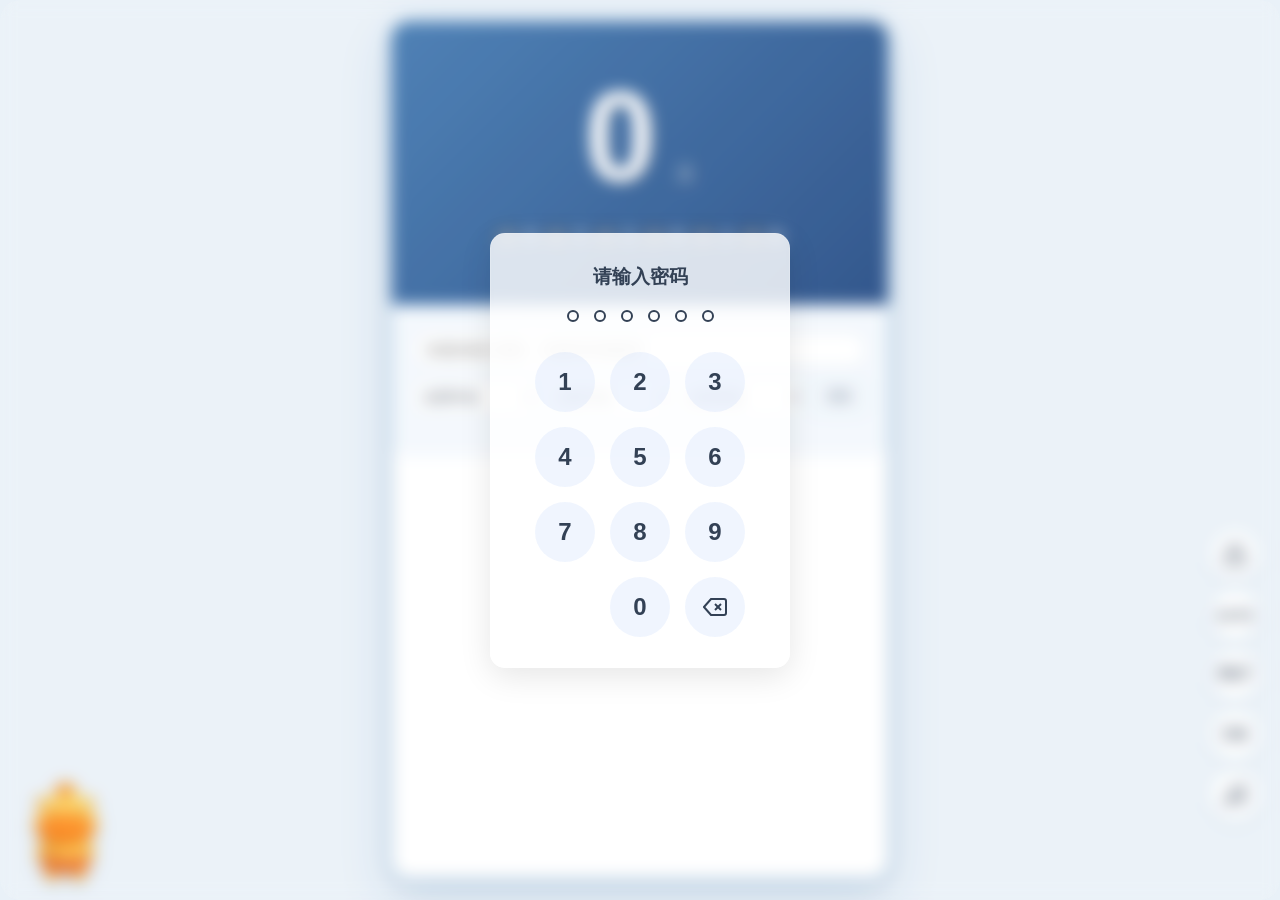
==== commit 6cd4218b: "标题改中越情侣的树洞+左滑整理等" ====
--- a/index.html
+++ b/index.html
@@ -1 +1 @@
-<!DOCTYPE html> <html lang="zh-CN" data-theme="light"> <head> <meta charset="UTF-8"> <meta name="viewport" content="width=device-width, initial-scale=1.0, maximum-scale=1.0, minimum-scale=1.0, viewport-fit=cover, user-scalable=0"> <meta name="apple-mobile-web-app-capable" content="yes"> <meta name="apple-mobile-web-app-status-bar-style" content="black"> <meta name="format-detection" content="telephone=no"> <meta name="description" content="我们的故事 — 纪念在一起的每一天"> <title>我们的故事</title> <link rel="icon" href="images/ico/circle.ico" type="image/x-icon"> <link rel="preload" href="fonts/DS-DIG.ttf" as="font" type="font/ttf" crossorigin> <link rel="stylesheet" href="css/style.css?v=6"> </head> <body data-theme="light"> <div id="password-screen" class="password-screen" role="dialog" aria-modal="true" data-i18n-aria="aria_pw" aria-label="密码验证"> <div class="password-container"> <h2 class="password-title" data-i18n="pw_title">请输入密码</h2> <div class="password-dots" aria-hidden="true"> <div class="dot"></div> <div class="dot"></div> <div class="dot"></div> <div class="dot"></div> <div class="dot"></div> <div class="dot"></div> </div> <div class="keypad" role="group" data-i18n-aria="aria_keypad" aria-label="数字键盘"> <div class="keypad-row"> <button type="button" class="key" data-value="1" aria-label="1">1</button> <button type="button" class="key" data-value="2" aria-label="2">2</button> <button type="button" class="key" data-value="3" aria-label="3">3</button> </div> <div class="keypad-row"> <button type="button" class="key" data-value="4" aria-label="4">4</button> <button type="button" class="key" data-value="5" aria-label="5">5</button> <button type="button" class="key" data-value="6" aria-label="6">6</button> </div> <div class="keypad-row"> <button type="button" class="key" data-value="7" aria-label="7">7</button> <button type="button" class="key" data-value="8" aria-label="8">8</button> <button type="button" class="key" data-value="9" aria-label="9">9</button> </div> <div class="keypad-row"> <button type="button" class="key key-empty" aria-hidden="true" tabindex="-1"></button> <button type="button" class="key" data-value="0" aria-label="0">0</button> <button type="button" class="key key-delete" data-value="delete" data-i18n-aria="key_del" aria-label="删除"> <svg viewBox="0 0 24 24" fill="none" stroke="currentColor" stroke-width="2" aria-hidden="true"> <path d="M21 4H8l-7 8 7 8h13a2 2 0 002-2V6a2 2 0 00-2-2z"></path> <path d="M18 9l-6 6"></path> <path d="M12 9l6 6"></path> </svg> </button> </div> </div> </div> </div> <main class="container"> <div class="counter-section"> <div class="counter-text" id="counter-text"></div> <div class="counter-line"> <span class="counter-days" id="counter-days">0</span> <span class="counter-label" data-i18n="u_day">天</span> </div> <div class="time-counter" id="time-counter" data-i18n-aria="aria_precise" aria-label="精确时间"> <span class="time-unit">00</span><span class="time-label" data-i18n="t_year">年</span> <span class="time-unit">00</span><span class="time-label" data-i18n="t_month">月</span> <span class="time-unit">00</span><span class="time-label" data-i18n="t_day">日</span> <span class="time-unit">00</span><span class="time-label" data-i18n="t_hour">时</span> <span class="time-unit">00</span><span class="time-label" data-i18n="t_min">分</span> <span class="time-unit">00</span><span class="time-label" data-i18n="t_sec">秒</span> </div> <div class="start-date" id="start-date"></div> </div> <div class="timeline-section" id="timeline-section"> <div class="filter-bar" id="filter-bar"> <input type="search" id="filter-keyword" data-i18n-ph="ph_search" placeholder="标题/描述 搜索：关键词空格隔开" data-i18n-aria="aria_f_search" aria-label="搜索事件" maxlength="50"> <div class="filter-row"> <select id="filter-year" data-i18n-aria="aria_f_year" aria-label="按年份筛选"> <option value="" data-i18n="opt_all_year">全部年份</option> </select> <select id="filter-month" data-i18n-aria="aria_f_month" aria-label="按月份筛选"> <option value="" data-i18n="opt_all_month">全部月份</option> </select> <select id="filter-category" data-i18n-aria="aria_f_category" aria-label="按类型筛选"> <option value="" data-i18n="opt_all_category">全部类型</option> </select> <button type="button" id="filter-clear" class="filter-clear" data-i18n="btn_clear">清除</button> </div> <div class="filter-count" id="filter-count" aria-live="polite"></div> </div> <div class="timeline-list" id="timeline-list" aria-live="polite"> </div> </div> </main> <script id="timeline-data" type="application/json">{"config":{"startDate":"2025-09-08","startTime":"20:00:00","partnerName":"面面","pageTitle":"我们的故事","pageTitleVi":"Câu chuyện của chúng ta","counterTextBefore":"距离和面面在一起还有","counterTextAfter":"和面面在一起已经","counterTextBeforeVi":"Còn","counterTextAfterVi":"Đã ở bên Văn Văn được","passwordSalt":"be3358299d921167c64a08722baa9dac","passwordHash":"e46b402b6f4a7efc68017403d9debf8f07db1ca6f9b87c9e735f83dbca8d7aba","counterBackground":{"image":"images/default_bg.jpg","blur":"8px","opacity":1,"colorOverlay":"rgba(0, 0, 0, 0.25)"},"petPhrases":["要一直在一起哦","面面最可爱","今天也要开心哦"]},"timeline":[]}</script> <script src="js/script.js" defer></script> <div id="theme-transition" class="theme-transition" aria-hidden="true"> <div class="tt-sun"></div> <span class="tt-meteor" style="left:8%; animation-delay:0s;"></span> <span class="tt-meteor" style="left:25%; animation-delay:.15s;"></span> <span class="tt-meteor" style="left:45%; animation-delay:.3s;"></span> <span class="tt-meteor" style="left:62%; animation-delay:.1s;"></span> <span class="tt-meteor" style="left:78%; animation-delay:.25s;"></span> <span class="tt-meteor" style="left:90%; animation-delay:.4s;"></span> </div> <div id="back-to-top" class="back-to-top" role="button" tabindex="0" data-i18n-aria="aria_top" aria-label="回到顶部" style="display:none"> <svg viewBox="0 0 24 24" fill="none" stroke="currentColor" stroke-width="2" aria-hidden="true"> <path d="M12 19V5M5 12l7-7 7 7"/> </svg> </div> <div id="lang-button" class="lang-button" role="button" tabindex="0" aria-label="切换语言 / Switch language">CN</div> <div id="pet-button" class="pet-button" role="button" tabindex="0" data-i18n-aria="aria_pet_btn" aria-label="宠物回正中">PET</div> <div id="lock-button" class="lock-button" role="button" tabindex="0" data-i18n-aria="btn_lock" aria-label="锁屏"> <svg viewBox="0 0 24 24" fill="none" stroke="currentColor" stroke-width="2" aria-hidden="true"> <rect x="3" y="11" width="18" height="11" rx="2"></rect> <path d="M7 11V7a5 5 0 0 1 10 0v4"></path> </svg> </div> <div id="music-button" class="music-button" role="button" tabindex="0" aria-label="背景音乐开/关" aria-pressed="true"> <svg viewBox="0 0 24 24" fill="none" stroke="currentColor" stroke-width="2" aria-hidden="true"> <g class="note-part"> <path d="M9 18V5l12-2v13"></path> <circle cx="6" cy="18" r="3"></circle> <circle cx="18" cy="16" r="3"></circle> </g> <line class="mute-line" x1="3" y1="3" x2="21" y2="21"></line> </svg> </div> <div id="pet-mascot" class="pet-mascot" role="button" tabindex="0" data-i18n-aria="aria_pet" aria-label="桌宠噜噜，点击打招呼"> <div class="pet-bubble" id="pet-bubble" aria-hidden="true"></div> <div class="pet-sprite" id="pet-sprite" aria-hidden="true"></div> </div> <div id="theme-button" class="theme-button" role="button" tabindex="0" data-mode="auto" data-i18n-aria="aria_theme" aria-label="切换主题"> <svg class="theme-icon-sun" viewBox="0 0 24 24" fill="none" stroke="currentColor" stroke-width="2" aria-hidden="true"> <circle cx="12" cy="12" r="4"></circle> <path d="M12 2v2M12 20v2M4.9 4.9l1.4 1.4M17.7 17.7l1.4 1.4M2 12h2M20 12h2M4.9 19.1l1.4-1.4M17.7 6.3l1.4-1.4"></path> </svg> <svg class="theme-icon-moon" viewBox="0 0 24 24" fill="none" stroke="currentColor" stroke-width="2" aria-hidden="true"> <path d="M21 12.8A9 9 0 1 1 11.2 3a7 7 0 0 0 9.8 9.8z"></path> </svg> <span class="theme-icon-auto" aria-hidden="true">AUTO</span> </div> <div id="settings-button" class="settings-button" role="button" tabindex="0" data-i18n-aria="aria_settings_btn" aria-label="打开设置" style="display:none"> <svg viewBox="0 0 24 24" fill="none" stroke="currentColor" stroke-width="2" aria-hidden="true"> <path d="M12 15a3 3 0 100-6 3 3 0 000 6z"></path> <path d="M19.4 15a1.65 1.65 0 00.33 1.82l.06.06a2 2 0 010 2.83 2 2 0 01-2.83 0l-.06-.06a1.65 1.65 0 00-1.82-.33 1.65 1.65 0 00-1 1.51V21a2 2 0 01-2 2 2 2 0 01-2-2v-.09A1.65 1.65 0 009 19.4a1.65 1.65 0 00-1.82.33l-.06.06a2 2 0 01-2.83 0 2 2 0 010-2.83l.06-.06a1.65 1.65 0 00.33-1.82 1.65 1.65 0 00-1.51-1H3a2 2 0 01-2-2 2 2 0 012-2h.09A1.65 1.65 0 004.6 9a1.65 1.65 0 00-.33-1.82l-.06-.06a2 2 0 010-2.83 2 2 0 012.83 0l.06.06a1.65 1.65 0 001.82.33H9a1.65 1.65 0 001-1.51V3a2 2 0 012-2 2 2 0 012 2v.09a1.65 1.65 0 001 1.51 1.65 1.65 0 001.82-.33l.06-.06a2 2 0 012.83 0 2 2 0 010 2.83l-.06.06a1.65 1.65 0 00-.33 1.82V9a1.65 1.65 0 001.51 1H21a2 2 0 012 2 2 2 0 01-2 2h-.09a1.65 1.65 0 00-1.51 1z"></path> </svg> </div> <div id="settings-modal" class="settings-modal" role="dialog" aria-modal="true" data-i18n-aria="aria_settings_dlg" aria-label="设置"> <div class="settings-content"> <button type="button" class="settings-close-button" data-i18n-aria="aria_close" aria-label="关闭设置"> <svg viewBox="0 0 24 24" fill="none" stroke="currentColor" stroke-width="2" aria-hidden="true"><path d="M18 6L6 18M6 6l12 12"/></svg> </button> <h2 data-i18n="set_title">设置</h2> <div class="settings-section-divider"></div> <div class="mgmt-title-row"> <h3 class="settings-section-title" data-i18n="sec_timeline">事件</h3> <div id="mgmt-count" class="mgmt-count" aria-live="polite"></div> <div class="order-toggle" role="group"> <button type="button" id="order-asc" class="order-btn" data-i18n-aria="order_asc" aria-label="正序">↑</button> <button type="button" id="order-desc" class="order-btn" data-i18n-aria="order_desc" aria-label="倒序">↓</button> </div> </div> <div class="settings-list" id="timeline-management-list"> <div class="mgmt-toolbar"> <div class="search-wrap"> <input type="search" id="mgmt-search" data-i18n-ph="mgmt_search" placeholder="时间/类型/标题 搜索：关键词空格隔开" maxlength="50" autocomplete="off"> <button type="button" id="add-timeline-btn" class="timeline-event-btn add" data-i18n-aria="act_add" aria-label="新增"><svg viewBox="0 0 24 24" fill="none" stroke="currentColor" stroke-width="2" aria-hidden="true"><path d="M12 5v14M5 12h14"/></svg></button> </div> </div> <div id="timeline-events-list" class="timeline-events-list"></div> </div> <div class="mgmt-count" data-i18n="swipe_hint">左滑标题可修改</div> <div class="settings-section-divider"></div> <div class="mgmt-title-row"> <h3 class="settings-section-title" data-i18n="sec_pet">宠物话语</h3> <div id="pet-phrases-count" class="mgmt-count" aria-live="polite"></div> </div> <div class="settings-list"> <div id="pet-phrases-list" class="timeline-events-list"></div> <div class="mgmt-toolbar"> <div class="search-wrap"> <input type="text" id="pet-phrase-input" data-i18n-ph="ph_pet_input" placeholder="输入一句话…" maxlength="50" autocomplete="off"> <button type="button" id="add-pet-phrase-btn" class="timeline-event-btn add hide" data-i18n-aria="act_add" aria-label="新增"><svg viewBox="0 0 24 24" fill="none" stroke="currentColor" stroke-width="2" aria-hidden="true"><path d="M12 5v14M5 12h14"/></svg></button> </div> </div> <div id="pet-phrases-status" class="form-status" aria-live="polite"></div> </div> <div class="settings-section-divider"></div> <div class="mgmt-title-row"> <h3 class="settings-section-title" data-i18n="sec_cfg">配置</h3> <button type="button" id="export-link" class="export-link in-row" data-i18n="btn_export">导出 JSON</button> </div> <div class="settings-list"> <div class="form-group"> <input type="password" id="new-password" data-i18n-ph="ph_newpw" placeholder="修改密码：输入 6 位数字" inputmode="numeric" maxlength="6" autocomplete="off"> </div> <div class="form-group"> <input type="password" id="github-token" placeholder="未输入 Token，无法提交" autocomplete="off"> </div> <div id="github-sync-status" class="github-sync-status" aria-live="polite"></div> <div class="settings-item"> <button type="button" id="submit-all-btn" class="settings-button secondary btn btn-secondary" style="width:100%;" data-i18n="btn_submit">提交</button> </div> <div class="settings-item-description" data-i18n="desc_submit">新增事件、宠物话语、修改密码后，请点击提交</div> </div> </div> </div> <div id="timeline-event-modal" class="settings-modal" role="dialog" aria-modal="true" data-i18n-aria="aria_event_dlg" aria-label="时间线事件"> <div class="settings-content timeline-event-form"> <button type="button" class="settings-close-button" id="close-timeline-event-modal" data-i18n-aria="aria_close2" aria-label="关闭"> <svg viewBox="0 0 24 24" fill="none" stroke="currentColor" stroke-width="2" aria-hidden="true"><path d="M18 6L6 18M6 6l12 12"/></svg> </button> <h2 id="timeline-event-modal-title">新增事件</h2> <form id="timeline-event-form"> <input type="hidden" id="event-id" name="id"> <div class="form-group"> <label for="event-date" data-i18n="f_date">日期</label> <input type="date" id="event-date" name="date" required> </div> <div class="form-group"> <label for="event-time" data-i18n="f_time">时间（可选）</label> <input type="time" id="event-time" name="time"> </div> <div class="form-group"> <label for="event-title" data-i18n="f_title">标题</label> <input type="text" id="event-title" name="title" required data-i18n-ph="ph_ev_title" placeholder="事件标题" maxlength="100"> </div> <div class="form-group"> <label for="event-category" data-i18n="f_category">类型</label> <input type="text" id="event-category" name="category" data-i18n-ph="ph_ev_category" placeholder="如：旅行 / 美食 / 纪念日" maxlength="20" list="category-suggestions" autocomplete="off"> <datalist id="category-suggestions"> <option value="日常"></option> <option value="约会"></option> <option value="旅行"></option> <option value="美食"></option> <option value="纪念日"></option> <option value="节日"></option> </datalist> </div> <div class="form-group"> <label for="event-description" data-i18n="f_desc">描述</label> <textarea id="event-description" name="description" rows="3" data-i18n-ph="ph_ev_desc" placeholder="事件描述（网址自动可点，支持HTML）"></textarea> </div> <div class="form-group"> <label for="event-image" data-i18n="f_image">图片路径（一行一张，可多张）</label> <textarea id="event-image" name="image" rows="2" data-i18n-ph="ph_ev_image" placeholder="images/xxx.jpg，一行一张，可填多张" maxlength="2000"></textarea> </div> <div class="form-group"> <label for="event-image-file" data-i18n="f_upload">上传图片到 GitHub（可多选，一次最多 9 张）</label> <input type="file" id="event-image-file" class="file-input-native" accept="image/*" multiple> <label for="event-image-file" class="file-pick-btn" data-i18n="btn_pick_file">选择文件</label> <div class="settings-item-description" id="event-image-upload-status" data-i18n-html="desc_ev_upload">选择本地图片后自动上传到仓库时间文件夹（北京时间命名，如 <code>images/260927_1212/</code>），并追加到上面的路径框</div> </div> <div class="form-group"> <label class="checkbox-label" for="event-top"> <input type="checkbox" id="event-top" name="top"> <span data-i18n="f_top">置顶显示</span> </label> </div> <div class="form-actions"> <button type="button" id="cancel-event-form" class="settings-button secondary" data-i18n="btn_cancel">取消</button> <button type="submit" class="settings-button" data-i18n="btn_form_save">保存</button> </div> </form> </div> </div> </body> </html>
+<!DOCTYPE html> <html lang="zh-CN" data-theme="light"> <head> <meta charset="UTF-8"> <meta name="viewport" content="width=device-width, initial-scale=1.0, maximum-scale=1.0, minimum-scale=1.0, viewport-fit=cover, user-scalable=0"> <meta name="apple-mobile-web-app-capable" content="yes"> <meta name="apple-mobile-web-app-status-bar-style" content="black"> <meta name="format-detection" content="telephone=no"> <meta name="description" content="中越情侣的树洞 — 纪念在一起的每一天"> <title>中越情侣的树洞</title> <link rel="icon" href="images/ico/circle.ico" type="image/x-icon"> <link rel="preload" href="fonts/DS-DIG.ttf" as="font" type="font/ttf" crossorigin> <link rel="stylesheet" href="css/style.css?v=6"> </head> <body data-theme="light"> <div id="password-screen" class="password-screen" role="dialog" aria-modal="true" data-i18n-aria="aria_pw" aria-label="密码验证"> <div class="password-container"> <h2 class="password-title" data-i18n="pw_title">请输入密码</h2> <div class="password-dots" aria-hidden="true"> <div class="dot"></div> <div class="dot"></div> <div class="dot"></div> <div class="dot"></div> <div class="dot"></div> <div class="dot"></div> </div> <div class="keypad" role="group" data-i18n-aria="aria_keypad" aria-label="数字键盘"> <div class="keypad-row"> <button type="button" class="key" data-value="1" aria-label="1">1</button> <button type="button" class="key" data-value="2" aria-label="2">2</button> <button type="button" class="key" data-value="3" aria-label="3">3</button> </div> <div class="keypad-row"> <button type="button" class="key" data-value="4" aria-label="4">4</button> <button type="button" class="key" data-value="5" aria-label="5">5</button> <button type="button" class="key" data-value="6" aria-label="6">6</button> </div> <div class="keypad-row"> <button type="button" class="key" data-value="7" aria-label="7">7</button> <button type="button" class="key" data-value="8" aria-label="8">8</button> <button type="button" class="key" data-value="9" aria-label="9">9</button> </div> <div class="keypad-row"> <button type="button" class="key key-empty" aria-hidden="true" tabindex="-1"></button> <button type="button" class="key" data-value="0" aria-label="0">0</button> <button type="button" class="key key-delete" data-value="delete" data-i18n-aria="key_del" aria-label="删除"> <svg viewBox="0 0 24 24" fill="none" stroke="currentColor" stroke-width="2" aria-hidden="true"> <path d="M21 4H8l-7 8 7 8h13a2 2 0 002-2V6a2 2 0 00-2-2z"></path> <path d="M18 9l-6 6"></path> <path d="M12 9l6 6"></path> </svg> </button> </div> </div> </div> </div> <main class="container"> <div class="counter-section"> <div class="counter-text" id="counter-text"></div> <div class="counter-line"> <span class="counter-days" id="counter-days">0</span> <span class="counter-label" data-i18n="u_day">天</span> </div> <div class="time-counter" id="time-counter" data-i18n-aria="aria_precise" aria-label="精确时间"> <span class="time-unit">00</span><span class="time-label" data-i18n="t_year">年</span> <span class="time-unit">00</span><span class="time-label" data-i18n="t_month">月</span> <span class="time-unit">00</span><span class="time-label" data-i18n="t_day">日</span> <span class="time-unit">00</span><span class="time-label" data-i18n="t_hour">时</span> <span class="time-unit">00</span><span class="time-label" data-i18n="t_min">分</span> <span class="time-unit">00</span><span class="time-label" data-i18n="t_sec">秒</span> </div> <div class="start-date" id="start-date"></div> </div> <div class="timeline-section" id="timeline-section"> <div class="filter-bar" id="filter-bar"> <input type="search" id="filter-keyword" data-i18n-ph="ph_search" placeholder="标题/描述 搜索：关键词空格隔开" data-i18n-aria="aria_f_search" aria-label="搜索事件" maxlength="50"> <div class="filter-row"> <select id="filter-year" data-i18n-aria="aria_f_year" aria-label="按年份筛选"> <option value="" data-i18n="opt_all_year">全部年份</option> </select> <select id="filter-month" data-i18n-aria="aria_f_month" aria-label="按月份筛选"> <option value="" data-i18n="opt_all_month">全部月份</option> </select> <select id="filter-category" data-i18n-aria="aria_f_category" aria-label="按类型筛选"> <option value="" data-i18n="opt_all_category">全部类型</option> </select> <button type="button" id="filter-clear" class="filter-clear" data-i18n="btn_clear">清除</button> </div> <div class="filter-count" id="filter-count" aria-live="polite"></div> </div> <div class="timeline-list" id="timeline-list" aria-live="polite"> </div> </div> </main> <script id="timeline-data" type="application/json">{"config":{"startDate":"2025-09-08","startTime":"20:00:00","partnerName":"面面","pageTitle":"中越情侣的树洞","pageTitleVi":"Hốc cây của cặp đôi Việt - Trung","counterTextBefore":"距离和面面在一起还有","counterTextAfter":"和面面在一起已经","counterTextBeforeVi":"Còn","counterTextAfterVi":"Đã ở bên Văn Văn được","passwordSalt":"be3358299d921167c64a08722baa9dac","passwordHash":"e46b402b6f4a7efc68017403d9debf8f07db1ca6f9b87c9e735f83dbca8d7aba","counterBackground":{"image":"images/default_bg.jpg","blur":"8px","opacity":1,"colorOverlay":"rgba(0, 0, 0, 0.25)"},"petPhrases":["要一直在一起哦","面面最可爱","今天也要开心哦"]},"timeline":[]}</script> <script src="js/script.js" defer></script> <div id="theme-transition" class="theme-transition" aria-hidden="true"> <div class="tt-sun"></div> <span class="tt-meteor" style="left:8%; animation-delay:0s;"></span> <span class="tt-meteor" style="left:25%; animation-delay:.15s;"></span> <span class="tt-meteor" style="left:45%; animation-delay:.3s;"></span> <span class="tt-meteor" style="left:62%; animation-delay:.1s;"></span> <span class="tt-meteor" style="left:78%; animation-delay:.25s;"></span> <span class="tt-meteor" style="left:90%; animation-delay:.4s;"></span> </div> <div id="back-to-top" class="back-to-top" role="button" tabindex="0" data-i18n-aria="aria_top" aria-label="回到顶部" style="display:none"> <svg viewBox="0 0 24 24" fill="none" stroke="currentColor" stroke-width="2" aria-hidden="true"> <path d="M12 19V5M5 12l7-7 7 7"/> </svg> </div> <div id="lang-button" class="lang-button" role="button" tabindex="0" aria-label="切换语言 / Switch language">CN</div> <div id="pet-button" class="pet-button" role="button" tabindex="0" data-i18n-aria="aria_pet_btn" aria-label="宠物回正中">PET</div> <div id="lock-button" class="lock-button" role="button" tabindex="0" data-i18n-aria="btn_lock" aria-label="锁屏"> <svg viewBox="0 0 24 24" fill="none" stroke="currentColor" stroke-width="2" aria-hidden="true"> <rect x="3" y="11" width="18" height="11" rx="2"></rect> <path d="M7 11V7a5 5 0 0 1 10 0v4"></path> </svg> </div> <div id="music-button" class="music-button" role="button" tabindex="0" aria-label="背景音乐开/关" aria-pressed="true"> <svg viewBox="0 0 24 24" fill="none" stroke="currentColor" stroke-width="2" aria-hidden="true"> <g class="note-part"> <path d="M9 18V5l12-2v13"></path> <circle cx="6" cy="18" r="3"></circle> <circle cx="18" cy="16" r="3"></circle> </g> <line class="mute-line" x1="3" y1="3" x2="21" y2="21"></line> </svg> </div> <div id="pet-mascot" class="pet-mascot" role="button" tabindex="0" data-i18n-aria="aria_pet" aria-label="桌宠噜噜，点击打招呼"> <div class="pet-bubble" id="pet-bubble" aria-hidden="true"></div> <div class="pet-sprite" id="pet-sprite" aria-hidden="true"></div> </div> <div id="theme-button" class="theme-button" role="button" tabindex="0" data-mode="auto" data-i18n-aria="aria_theme" aria-label="切换主题"> <svg class="theme-icon-sun" viewBox="0 0 24 24" fill="none" stroke="currentColor" stroke-width="2" aria-hidden="true"> <circle cx="12" cy="12" r="4"></circle> <path d="M12 2v2M12 20v2M4.9 4.9l1.4 1.4M17.7 17.7l1.4 1.4M2 12h2M20 12h2M4.9 19.1l1.4-1.4M17.7 6.3l1.4-1.4"></path> </svg> <svg class="theme-icon-moon" viewBox="0 0 24 24" fill="none" stroke="currentColor" stroke-width="2" aria-hidden="true"> <path d="M21 12.8A9 9 0 1 1 11.2 3a7 7 0 0 0 9.8 9.8z"></path> </svg> <span class="theme-icon-auto" aria-hidden="true">AUTO</span> </div> <div id="settings-button" class="settings-button" role="button" tabindex="0" data-i18n-aria="aria_settings_btn" aria-label="打开设置" style="display:none"> <svg viewBox="0 0 24 24" fill="none" stroke="currentColor" stroke-width="2" aria-hidden="true"> <path d="M12 15a3 3 0 100-6 3 3 0 000 6z"></path> <path d="M19.4 15a1.65 1.65 0 00.33 1.82l.06.06a2 2 0 010 2.83 2 2 0 01-2.83 0l-.06-.06a1.65 1.65 0 00-1.82-.33 1.65 1.65 0 00-1 1.51V21a2 2 0 01-2 2 2 2 0 01-2-2v-.09A1.65 1.65 0 009 19.4a1.65 1.65 0 00-1.82.33l-.06.06a2 2 0 01-2.83 0 2 2 0 010-2.83l.06-.06a1.65 1.65 0 00.33-1.82 1.65 1.65 0 00-1.51-1H3a2 2 0 01-2-2 2 2 0 012-2h.09A1.65 1.65 0 004.6 9a1.65 1.65 0 00-.33-1.82l-.06-.06a2 2 0 010-2.83 2 2 0 012.83 0l.06.06a1.65 1.65 0 001.82.33H9a1.65 1.65 0 001-1.51V3a2 2 0 012-2 2 2 0 012 2v.09a1.65 1.65 0 001 1.51 1.65 1.65 0 001.82-.33l.06-.06a2 2 0 012.83 0 2 2 0 010 2.83l-.06.06a1.65 1.65 0 00-.33 1.82V9a1.65 1.65 0 001.51 1H21a2 2 0 012 2 2 2 0 01-2 2h-.09a1.65 1.65 0 00-1.51 1z"></path> </svg> </div> <div id="settings-modal" class="settings-modal" role="dialog" aria-modal="true" data-i18n-aria="aria_settings_dlg" aria-label="设置"> <div class="settings-content"> <button type="button" class="settings-close-button" data-i18n-aria="aria_close" aria-label="关闭设置"> <svg viewBox="0 0 24 24" fill="none" stroke="currentColor" stroke-width="2" aria-hidden="true"><path d="M18 6L6 18M6 6l12 12"/></svg> </button> <h2 data-i18n="set_title">设置</h2> <div class="settings-section-divider"></div> <div class="mgmt-title-row"> <h3 class="settings-section-title" data-i18n="sec_timeline">事件</h3> <div id="mgmt-count" class="mgmt-count" aria-live="polite"></div> <div class="order-toggle" role="group"> <button type="button" id="order-asc" class="order-btn" data-i18n-aria="order_asc" aria-label="正序">↑</button> <button type="button" id="order-desc" class="order-btn" data-i18n-aria="order_desc" aria-label="倒序">↓</button> </div> </div> <div class="settings-list" id="timeline-management-list"> <div class="mgmt-toolbar"> <div class="search-wrap"> <input type="search" id="mgmt-search" data-i18n-ph="mgmt_search" placeholder="时间/类型/标题 搜索：关键词空格隔开" maxlength="50" autocomplete="off"> <button type="button" id="add-timeline-btn" class="timeline-event-btn add" data-i18n-aria="act_add" aria-label="新增"><svg viewBox="0 0 24 24" fill="none" stroke="currentColor" stroke-width="2" aria-hidden="true"><path d="M12 5v14M5 12h14"/></svg></button> </div> </div> <div id="timeline-events-list" class="timeline-events-list"></div> </div> <div class="mgmt-count" data-i18n="swipe_hint">左滑标题可修改</div> <div class="settings-section-divider"></div> <div class="mgmt-title-row"> <h3 class="settings-section-title" data-i18n="sec_pet">宠物话语</h3> <div id="pet-phrases-count" class="mgmt-count" aria-live="polite"></div> </div> <div class="settings-list"> <div class="mgmt-toolbar"> <div class="search-wrap"> <input type="text" id="pet-phrase-input" data-i18n-ph="ph_pet_input" placeholder="输入一句话…" maxlength="50" autocomplete="off"> <button type="button" id="add-pet-phrase-btn" class="timeline-event-btn add" data-i18n-aria="act_add" aria-label="新增"><svg viewBox="0 0 24 24" fill="none" stroke="currentColor" stroke-width="2" aria-hidden="true"><path d="M12 5v14M5 12h14"/></svg></button> </div> </div> <div id="pet-phrases-status" class="form-status" aria-live="polite"></div> <div id="pet-phrases-list" class="timeline-events-list"></div> </div> <div class="settings-section-divider"></div> <div class="mgmt-title-row"> <h3 class="settings-section-title" data-i18n="sec_cfg">配置</h3> <button type="button" id="export-link" class="export-link in-row" data-i18n="btn_export">导出 JSON</button> </div> <div class="settings-list"> <div class="form-group"> <input type="password" id="new-password" data-i18n-ph="ph_newpw" placeholder="修改密码：输入 6 位数字" inputmode="numeric" maxlength="6" autocomplete="off"> </div> <div class="form-group"> <input type="password" id="github-token" placeholder="未输入 Token，无法提交" autocomplete="off"> </div> <div id="github-sync-status" class="github-sync-status" aria-live="polite"></div> <div class="settings-item"> <button type="button" id="submit-all-btn" class="settings-button secondary btn btn-secondary" style="width:100%;" data-i18n="btn_submit">提交</button> </div> <div class="settings-item-description" data-i18n="desc_submit">新增事件、宠物话语、修改密码后，请点击提交</div> </div> </div> </div> <div id="timeline-event-modal" class="settings-modal" role="dialog" aria-modal="true" data-i18n-aria="aria_event_dlg" aria-label="时间线事件"> <div class="settings-content timeline-event-form"> <button type="button" class="settings-close-button" id="close-timeline-event-modal" data-i18n-aria="aria_close2" aria-label="关闭"> <svg viewBox="0 0 24 24" fill="none" stroke="currentColor" stroke-width="2" aria-hidden="true"><path d="M18 6L6 18M6 6l12 12"/></svg> </button> <h2 id="timeline-event-modal-title">新增事件</h2> <form id="timeline-event-form"> <input type="hidden" id="event-id" name="id"> <div class="form-group"> <label for="event-date" data-i18n="f_date">日期</label> <input type="date" id="event-date" name="date" required> </div> <div class="form-group"> <label for="event-time" data-i18n="f_time">时间（可选）</label> <input type="time" id="event-time" name="time"> </div> <div class="form-group"> <label for="event-title" data-i18n="f_title">标题</label> <input type="text" id="event-title" name="title" required data-i18n-ph="ph_ev_title" placeholder="事件标题" maxlength="100"> </div> <div class="form-group"> <label for="event-category" data-i18n="f_category">类型</label> <input type="text" id="event-category" name="category" data-i18n-ph="ph_ev_category" placeholder="如：旅行 / 美食 / 纪念日" maxlength="20" list="category-suggestions" autocomplete="off"> <datalist id="category-suggestions"> <option value="日常"></option> <option value="约会"></option> <option value="旅行"></option> <option value="美食"></option> <option value="纪念日"></option> <option value="节日"></option> </datalist> </div> <div class="form-group"> <label for="event-description" data-i18n="f_desc">描述</label> <textarea id="event-description" name="description" rows="3" data-i18n-ph="ph_ev_desc" placeholder="事件描述（网址自动可点，支持HTML）"></textarea> </div> <div class="form-group"> <label for="event-image" data-i18n="f_image">图片路径（一行一张，可多张）</label> <textarea id="event-image" name="image" rows="2" data-i18n-ph="ph_ev_image" placeholder="images/xxx.jpg，一行一张，可填多张" maxlength="2000"></textarea> </div> <div class="form-group"> <label for="event-image-file" data-i18n="f_upload">上传图片到 GitHub（可多选，一次最多 9 张）</label> <input type="file" id="event-image-file" class="file-input-native" accept="image/*" multiple> <label for="event-image-file" class="file-pick-btn" data-i18n="btn_pick_file">选择文件</label> <div class="settings-item-description" id="event-image-upload-status" data-i18n-html="desc_ev_upload">选择本地图片后自动上传到仓库时间文件夹（北京时间命名，如 <code>images/260927_1212/</code>），并追加到上面的路径框</div> </div> <div class="form-group"> <label class="checkbox-label" for="event-top"> <input type="checkbox" id="event-top" name="top"> <span data-i18n="f_top">置顶显示</span> </label> </div> <div class="form-actions"> <button type="button" id="cancel-event-form" class="settings-button secondary" data-i18n="btn_cancel">取消</button> <button type="submit" class="settings-button" data-i18n="btn_form_save">保存</button> </div> </form> </div> </div> </body> </html>
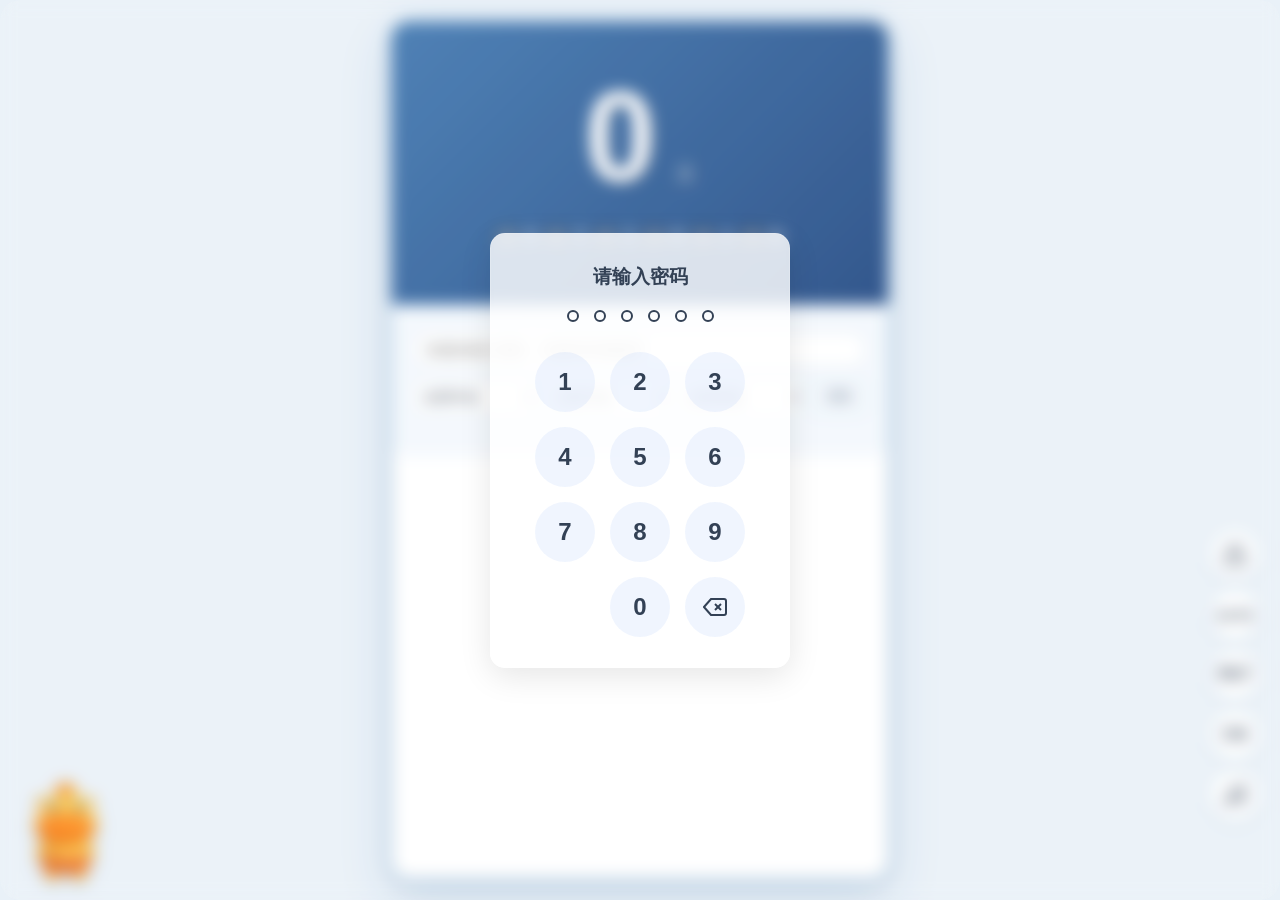
==== commit c0bb637e: "token栏：本地有可直接提交，无则提示先填token；补占位中越文案" ====
--- a/index.html
+++ b/index.html
@@ -1 +1 @@
-<!DOCTYPE html> <html lang="zh-CN" data-theme="light"> <head> <meta charset="UTF-8"> <meta name="viewport" content="width=device-width, initial-scale=1.0, maximum-scale=1.0, minimum-scale=1.0, viewport-fit=cover, user-scalable=0"> <meta name="apple-mobile-web-app-capable" content="yes"> <meta name="apple-mobile-web-app-status-bar-style" content="black"> <meta name="format-detection" content="telephone=no"> <meta name="description" content="中越情侣的树洞 — 纪念在一起的每一天"> <title>中越情侣的树洞</title> <link rel="icon" href="images/ico/circle.ico" type="image/x-icon"> <link rel="preload" href="fonts/DS-DIG.ttf" as="font" type="font/ttf" crossorigin> <link rel="stylesheet" href="css/style.css?v=6"> </head> <body data-theme="light"> <div id="password-screen" class="password-screen" role="dialog" aria-modal="true" data-i18n-aria="aria_pw" aria-label="密码验证"> <div class="password-container"> <h2 class="password-title" data-i18n="pw_title">请输入密码</h2> <div class="password-dots" aria-hidden="true"> <div class="dot"></div> <div class="dot"></div> <div class="dot"></div> <div class="dot"></div> <div class="dot"></div> <div class="dot"></div> </div> <div class="keypad" role="group" data-i18n-aria="aria_keypad" aria-label="数字键盘"> <div class="keypad-row"> <button type="button" class="key" data-value="1" aria-label="1">1</button> <button type="button" class="key" data-value="2" aria-label="2">2</button> <button type="button" class="key" data-value="3" aria-label="3">3</button> </div> <div class="keypad-row"> <button type="button" class="key" data-value="4" aria-label="4">4</button> <button type="button" class="key" data-value="5" aria-label="5">5</button> <button type="button" class="key" data-value="6" aria-label="6">6</button> </div> <div class="keypad-row"> <button type="button" class="key" data-value="7" aria-label="7">7</button> <button type="button" class="key" data-value="8" aria-label="8">8</button> <button type="button" class="key" data-value="9" aria-label="9">9</button> </div> <div class="keypad-row"> <button type="button" class="key key-empty" aria-hidden="true" tabindex="-1"></button> <button type="button" class="key" data-value="0" aria-label="0">0</button> <button type="button" class="key key-delete" data-value="delete" data-i18n-aria="key_del" aria-label="删除"> <svg viewBox="0 0 24 24" fill="none" stroke="currentColor" stroke-width="2" aria-hidden="true"> <path d="M21 4H8l-7 8 7 8h13a2 2 0 002-2V6a2 2 0 00-2-2z"></path> <path d="M18 9l-6 6"></path> <path d="M12 9l6 6"></path> </svg> </button> </div> </div> </div> </div> <main class="container"> <div class="counter-section"> <div class="counter-text" id="counter-text"></div> <div class="counter-line"> <span class="counter-days" id="counter-days">0</span> <span class="counter-label" data-i18n="u_day">天</span> </div> <div class="time-counter" id="time-counter" data-i18n-aria="aria_precise" aria-label="精确时间"> <span class="time-unit">00</span><span class="time-label" data-i18n="t_year">年</span> <span class="time-unit">00</span><span class="time-label" data-i18n="t_month">月</span> <span class="time-unit">00</span><span class="time-label" data-i18n="t_day">日</span> <span class="time-unit">00</span><span class="time-label" data-i18n="t_hour">时</span> <span class="time-unit">00</span><span class="time-label" data-i18n="t_min">分</span> <span class="time-unit">00</span><span class="time-label" data-i18n="t_sec">秒</span> </div> <div class="start-date" id="start-date"></div> </div> <div class="timeline-section" id="timeline-section"> <div class="filter-bar" id="filter-bar"> <input type="search" id="filter-keyword" data-i18n-ph="ph_search" placeholder="标题/描述 搜索：关键词空格隔开" data-i18n-aria="aria_f_search" aria-label="搜索事件" maxlength="50"> <div class="filter-row"> <select id="filter-year" data-i18n-aria="aria_f_year" aria-label="按年份筛选"> <option value="" data-i18n="opt_all_year">全部年份</option> </select> <select id="filter-month" data-i18n-aria="aria_f_month" aria-label="按月份筛选"> <option value="" data-i18n="opt_all_month">全部月份</option> </select> <select id="filter-category" data-i18n-aria="aria_f_category" aria-label="按类型筛选"> <option value="" data-i18n="opt_all_category">全部类型</option> </select> <button type="button" id="filter-clear" class="filter-clear" data-i18n="btn_clear">清除</button> </div> <div class="filter-count" id="filter-count" aria-live="polite"></div> </div> <div class="timeline-list" id="timeline-list" aria-live="polite"> </div> </div> </main> <script id="timeline-data" type="application/json">{"config":{"startDate":"2025-09-08","startTime":"20:00:00","partnerName":"面面","pageTitle":"中越情侣的树洞","pageTitleVi":"Hốc cây của cặp đôi Việt - Trung","counterTextBefore":"距离和面面在一起还有","counterTextAfter":"和面面在一起已经","counterTextBeforeVi":"Còn","counterTextAfterVi":"Đã ở bên Văn Văn được","passwordSalt":"be3358299d921167c64a08722baa9dac","passwordHash":"e46b402b6f4a7efc68017403d9debf8f07db1ca6f9b87c9e735f83dbca8d7aba","counterBackground":{"image":"images/default_bg.jpg","blur":"8px","opacity":1,"colorOverlay":"rgba(0, 0, 0, 0.25)"},"petPhrases":["要一直在一起哦","面面最可爱","今天也要开心哦"]},"timeline":[]}</script> <script src="js/script.js" defer></script> <div id="theme-transition" class="theme-transition" aria-hidden="true"> <div class="tt-sun"></div> <span class="tt-meteor" style="left:8%; animation-delay:0s;"></span> <span class="tt-meteor" style="left:25%; animation-delay:.15s;"></span> <span class="tt-meteor" style="left:45%; animation-delay:.3s;"></span> <span class="tt-meteor" style="left:62%; animation-delay:.1s;"></span> <span class="tt-meteor" style="left:78%; animation-delay:.25s;"></span> <span class="tt-meteor" style="left:90%; animation-delay:.4s;"></span> </div> <div id="back-to-top" class="back-to-top" role="button" tabindex="0" data-i18n-aria="aria_top" aria-label="回到顶部" style="display:none"> <svg viewBox="0 0 24 24" fill="none" stroke="currentColor" stroke-width="2" aria-hidden="true"> <path d="M12 19V5M5 12l7-7 7 7"/> </svg> </div> <div id="lang-button" class="lang-button" role="button" tabindex="0" aria-label="切换语言 / Switch language">CN</div> <div id="pet-button" class="pet-button" role="button" tabindex="0" data-i18n-aria="aria_pet_btn" aria-label="宠物回正中">PET</div> <div id="lock-button" class="lock-button" role="button" tabindex="0" data-i18n-aria="btn_lock" aria-label="锁屏"> <svg viewBox="0 0 24 24" fill="none" stroke="currentColor" stroke-width="2" aria-hidden="true"> <rect x="3" y="11" width="18" height="11" rx="2"></rect> <path d="M7 11V7a5 5 0 0 1 10 0v4"></path> </svg> </div> <div id="music-button" class="music-button" role="button" tabindex="0" aria-label="背景音乐开/关" aria-pressed="true"> <svg viewBox="0 0 24 24" fill="none" stroke="currentColor" stroke-width="2" aria-hidden="true"> <g class="note-part"> <path d="M9 18V5l12-2v13"></path> <circle cx="6" cy="18" r="3"></circle> <circle cx="18" cy="16" r="3"></circle> </g> <line class="mute-line" x1="3" y1="3" x2="21" y2="21"></line> </svg> </div> <div id="pet-mascot" class="pet-mascot" role="button" tabindex="0" data-i18n-aria="aria_pet" aria-label="桌宠噜噜，点击打招呼"> <div class="pet-bubble" id="pet-bubble" aria-hidden="true"></div> <div class="pet-sprite" id="pet-sprite" aria-hidden="true"></div> </div> <div id="theme-button" class="theme-button" role="button" tabindex="0" data-mode="auto" data-i18n-aria="aria_theme" aria-label="切换主题"> <svg class="theme-icon-sun" viewBox="0 0 24 24" fill="none" stroke="currentColor" stroke-width="2" aria-hidden="true"> <circle cx="12" cy="12" r="4"></circle> <path d="M12 2v2M12 20v2M4.9 4.9l1.4 1.4M17.7 17.7l1.4 1.4M2 12h2M20 12h2M4.9 19.1l1.4-1.4M17.7 6.3l1.4-1.4"></path> </svg> <svg class="theme-icon-moon" viewBox="0 0 24 24" fill="none" stroke="currentColor" stroke-width="2" aria-hidden="true"> <path d="M21 12.8A9 9 0 1 1 11.2 3a7 7 0 0 0 9.8 9.8z"></path> </svg> <span class="theme-icon-auto" aria-hidden="true">AUTO</span> </div> <div id="settings-button" class="settings-button" role="button" tabindex="0" data-i18n-aria="aria_settings_btn" aria-label="打开设置" style="display:none"> <svg viewBox="0 0 24 24" fill="none" stroke="currentColor" stroke-width="2" aria-hidden="true"> <path d="M12 15a3 3 0 100-6 3 3 0 000 6z"></path> <path d="M19.4 15a1.65 1.65 0 00.33 1.82l.06.06a2 2 0 010 2.83 2 2 0 01-2.83 0l-.06-.06a1.65 1.65 0 00-1.82-.33 1.65 1.65 0 00-1 1.51V21a2 2 0 01-2 2 2 2 0 01-2-2v-.09A1.65 1.65 0 009 19.4a1.65 1.65 0 00-1.82.33l-.06.06a2 2 0 01-2.83 0 2 2 0 010-2.83l.06-.06a1.65 1.65 0 00.33-1.82 1.65 1.65 0 00-1.51-1H3a2 2 0 01-2-2 2 2 0 012-2h.09A1.65 1.65 0 004.6 9a1.65 1.65 0 00-.33-1.82l-.06-.06a2 2 0 010-2.83 2 2 0 012.83 0l.06.06a1.65 1.65 0 001.82.33H9a1.65 1.65 0 001-1.51V3a2 2 0 012-2 2 2 0 012 2v.09a1.65 1.65 0 001 1.51 1.65 1.65 0 001.82-.33l.06-.06a2 2 0 012.83 0 2 2 0 010 2.83l-.06.06a1.65 1.65 0 00-.33 1.82V9a1.65 1.65 0 001.51 1H21a2 2 0 012 2 2 2 0 01-2 2h-.09a1.65 1.65 0 00-1.51 1z"></path> </svg> </div> <div id="settings-modal" class="settings-modal" role="dialog" aria-modal="true" data-i18n-aria="aria_settings_dlg" aria-label="设置"> <div class="settings-content"> <button type="button" class="settings-close-button" data-i18n-aria="aria_close" aria-label="关闭设置"> <svg viewBox="0 0 24 24" fill="none" stroke="currentColor" stroke-width="2" aria-hidden="true"><path d="M18 6L6 18M6 6l12 12"/></svg> </button> <h2 data-i18n="set_title">设置</h2> <div class="settings-section-divider"></div> <div class="mgmt-title-row"> <h3 class="settings-section-title" data-i18n="sec_timeline">事件</h3> <div id="mgmt-count" class="mgmt-count" aria-live="polite"></div> <div class="order-toggle" role="group"> <button type="button" id="order-asc" class="order-btn" data-i18n-aria="order_asc" aria-label="正序">↑</button> <button type="button" id="order-desc" class="order-btn" data-i18n-aria="order_desc" aria-label="倒序">↓</button> </div> </div> <div class="settings-list" id="timeline-management-list"> <div class="mgmt-toolbar"> <div class="search-wrap"> <input type="search" id="mgmt-search" data-i18n-ph="mgmt_search" placeholder="时间/类型/标题 搜索：关键词空格隔开" maxlength="50" autocomplete="off"> <button type="button" id="add-timeline-btn" class="timeline-event-btn add" data-i18n-aria="act_add" aria-label="新增"><svg viewBox="0 0 24 24" fill="none" stroke="currentColor" stroke-width="2" aria-hidden="true"><path d="M12 5v14M5 12h14"/></svg></button> </div> </div> <div id="timeline-events-list" class="timeline-events-list"></div> </div> <div class="mgmt-count" data-i18n="swipe_hint">左滑标题可修改</div> <div class="settings-section-divider"></div> <div class="mgmt-title-row"> <h3 class="settings-section-title" data-i18n="sec_pet">宠物话语</h3> <div id="pet-phrases-count" class="mgmt-count" aria-live="polite"></div> </div> <div class="settings-list"> <div class="mgmt-toolbar"> <div class="search-wrap"> <input type="text" id="pet-phrase-input" data-i18n-ph="ph_pet_input" placeholder="输入一句话…" maxlength="50" autocomplete="off"> <button type="button" id="add-pet-phrase-btn" class="timeline-event-btn add" data-i18n-aria="act_add" aria-label="新增"><svg viewBox="0 0 24 24" fill="none" stroke="currentColor" stroke-width="2" aria-hidden="true"><path d="M12 5v14M5 12h14"/></svg></button> </div> </div> <div id="pet-phrases-status" class="form-status" aria-live="polite"></div> <div id="pet-phrases-list" class="timeline-events-list"></div> </div> <div class="settings-section-divider"></div> <div class="mgmt-title-row"> <h3 class="settings-section-title" data-i18n="sec_cfg">配置</h3> <button type="button" id="export-link" class="export-link in-row" data-i18n="btn_export">导出 JSON</button> </div> <div class="settings-list"> <div class="form-group"> <input type="password" id="new-password" data-i18n-ph="ph_newpw" placeholder="修改密码：输入 6 位数字" inputmode="numeric" maxlength="6" autocomplete="off"> </div> <div class="form-group"> <input type="password" id="github-token" placeholder="未输入 Token，无法提交" autocomplete="off"> </div> <div id="github-sync-status" class="github-sync-status" aria-live="polite"></div> <div class="settings-item"> <button type="button" id="submit-all-btn" class="settings-button secondary btn btn-secondary" style="width:100%;" data-i18n="btn_submit">提交</button> </div> <div class="settings-item-description" data-i18n="desc_submit">新增事件、宠物话语、修改密码后，请点击提交</div> </div> </div> </div> <div id="timeline-event-modal" class="settings-modal" role="dialog" aria-modal="true" data-i18n-aria="aria_event_dlg" aria-label="时间线事件"> <div class="settings-content timeline-event-form"> <button type="button" class="settings-close-button" id="close-timeline-event-modal" data-i18n-aria="aria_close2" aria-label="关闭"> <svg viewBox="0 0 24 24" fill="none" stroke="currentColor" stroke-width="2" aria-hidden="true"><path d="M18 6L6 18M6 6l12 12"/></svg> </button> <h2 id="timeline-event-modal-title">新增事件</h2> <form id="timeline-event-form"> <input type="hidden" id="event-id" name="id"> <div class="form-group"> <label for="event-date" data-i18n="f_date">日期</label> <input type="date" id="event-date" name="date" required> </div> <div class="form-group"> <label for="event-time" data-i18n="f_time">时间（可选）</label> <input type="time" id="event-time" name="time"> </div> <div class="form-group"> <label for="event-title" data-i18n="f_title">标题</label> <input type="text" id="event-title" name="title" required data-i18n-ph="ph_ev_title" placeholder="事件标题" maxlength="100"> </div> <div class="form-group"> <label for="event-category" data-i18n="f_category">类型</label> <input type="text" id="event-category" name="category" data-i18n-ph="ph_ev_category" placeholder="如：旅行 / 美食 / 纪念日" maxlength="20" list="category-suggestions" autocomplete="off"> <datalist id="category-suggestions"> <option value="日常"></option> <option value="约会"></option> <option value="旅行"></option> <option value="美食"></option> <option value="纪念日"></option> <option value="节日"></option> </datalist> </div> <div class="form-group"> <label for="event-description" data-i18n="f_desc">描述</label> <textarea id="event-description" name="description" rows="3" data-i18n-ph="ph_ev_desc" placeholder="事件描述（网址自动可点，支持HTML）"></textarea> </div> <div class="form-group"> <label for="event-image" data-i18n="f_image">图片路径（一行一张，可多张）</label> <textarea id="event-image" name="image" rows="2" data-i18n-ph="ph_ev_image" placeholder="images/xxx.jpg，一行一张，可填多张" maxlength="2000"></textarea> </div> <div class="form-group"> <label for="event-image-file" data-i18n="f_upload">上传图片到 GitHub（可多选，一次最多 9 张）</label> <input type="file" id="event-image-file" class="file-input-native" accept="image/*" multiple> <label for="event-image-file" class="file-pick-btn" data-i18n="btn_pick_file">选择文件</label> <div class="settings-item-description" id="event-image-upload-status" data-i18n-html="desc_ev_upload">选择本地图片后自动上传到仓库时间文件夹（北京时间命名，如 <code>images/260927_1212/</code>），并追加到上面的路径框</div> </div> <div class="form-group"> <label class="checkbox-label" for="event-top"> <input type="checkbox" id="event-top" name="top"> <span data-i18n="f_top">置顶显示</span> </label> </div> <div class="form-actions"> <button type="button" id="cancel-event-form" class="settings-button secondary" data-i18n="btn_cancel">取消</button> <button type="submit" class="settings-button" data-i18n="btn_form_save">保存</button> </div> </form> </div> </div> </body> </html>
+<!DOCTYPE html> <html lang="zh-CN" data-theme="light"> <head> <meta charset="UTF-8"> <meta name="viewport" content="width=device-width, initial-scale=1.0, maximum-scale=1.0, minimum-scale=1.0, viewport-fit=cover, user-scalable=0"> <meta name="apple-mobile-web-app-capable" content="yes"> <meta name="apple-mobile-web-app-status-bar-style" content="black"> <meta name="format-detection" content="telephone=no"> <meta name="description" content="中越情侣的树洞 — 纪念在一起的每一天"> <title>中越情侣的树洞</title> <link rel="icon" href="images/ico/circle.ico" type="image/x-icon"> <link rel="preload" href="fonts/DS-DIG.ttf" as="font" type="font/ttf" crossorigin> <link rel="stylesheet" href="css/style.css?v=6"> </head> <body data-theme="light"> <div id="password-screen" class="password-screen" role="dialog" aria-modal="true" data-i18n-aria="aria_pw" aria-label="密码验证"> <div class="password-container"> <h2 class="password-title" data-i18n="pw_title">请输入密码</h2> <div class="password-dots" aria-hidden="true"> <div class="dot"></div> <div class="dot"></div> <div class="dot"></div> <div class="dot"></div> <div class="dot"></div> <div class="dot"></div> </div> <div class="keypad" role="group" data-i18n-aria="aria_keypad" aria-label="数字键盘"> <div class="keypad-row"> <button type="button" class="key" data-value="1" aria-label="1">1</button> <button type="button" class="key" data-value="2" aria-label="2">2</button> <button type="button" class="key" data-value="3" aria-label="3">3</button> </div> <div class="keypad-row"> <button type="button" class="key" data-value="4" aria-label="4">4</button> <button type="button" class="key" data-value="5" aria-label="5">5</button> <button type="button" class="key" data-value="6" aria-label="6">6</button> </div> <div class="keypad-row"> <button type="button" class="key" data-value="7" aria-label="7">7</button> <button type="button" class="key" data-value="8" aria-label="8">8</button> <button type="button" class="key" data-value="9" aria-label="9">9</button> </div> <div class="keypad-row"> <button type="button" class="key key-empty" aria-hidden="true" tabindex="-1"></button> <button type="button" class="key" data-value="0" aria-label="0">0</button> <button type="button" class="key key-delete" data-value="delete" data-i18n-aria="key_del" aria-label="删除"> <svg viewBox="0 0 24 24" fill="none" stroke="currentColor" stroke-width="2" aria-hidden="true"> <path d="M21 4H8l-7 8 7 8h13a2 2 0 002-2V6a2 2 0 00-2-2z"></path> <path d="M18 9l-6 6"></path> <path d="M12 9l6 6"></path> </svg> </button> </div> </div> </div> </div> <main class="container"> <div class="counter-section"> <div class="counter-text" id="counter-text"></div> <div class="counter-line"> <span class="counter-days" id="counter-days">0</span> <span class="counter-label" data-i18n="u_day">天</span> </div> <div class="time-counter" id="time-counter" data-i18n-aria="aria_precise" aria-label="精确时间"> <span class="time-unit">00</span><span class="time-label" data-i18n="t_year">年</span> <span class="time-unit">00</span><span class="time-label" data-i18n="t_month">月</span> <span class="time-unit">00</span><span class="time-label" data-i18n="t_day">日</span> <span class="time-unit">00</span><span class="time-label" data-i18n="t_hour">时</span> <span class="time-unit">00</span><span class="time-label" data-i18n="t_min">分</span> <span class="time-unit">00</span><span class="time-label" data-i18n="t_sec">秒</span> </div> <div class="start-date" id="start-date"></div> </div> <div class="timeline-section" id="timeline-section"> <div class="filter-bar" id="filter-bar"> <input type="search" id="filter-keyword" data-i18n-ph="ph_search" placeholder="标题/描述 搜索：关键词空格隔开" data-i18n-aria="aria_f_search" aria-label="搜索事件" maxlength="50"> <div class="filter-row"> <select id="filter-year" data-i18n-aria="aria_f_year" aria-label="按年份筛选"> <option value="" data-i18n="opt_all_year">全部年份</option> </select> <select id="filter-month" data-i18n-aria="aria_f_month" aria-label="按月份筛选"> <option value="" data-i18n="opt_all_month">全部月份</option> </select> <select id="filter-category" data-i18n-aria="aria_f_category" aria-label="按类型筛选"> <option value="" data-i18n="opt_all_category">全部类型</option> </select> <button type="button" id="filter-clear" class="filter-clear" data-i18n="btn_clear">清除</button> </div> <div class="filter-count" id="filter-count" aria-live="polite"></div> </div> <div class="timeline-list" id="timeline-list" aria-live="polite"> </div> </div> </main> <script id="timeline-data" type="application/json">{"config":{"startDate":"2025-09-08","startTime":"20:00:00","partnerName":"面面","pageTitle":"中越情侣的树洞","pageTitleVi":"Hốc cây của cặp đôi Việt - Trung","counterTextBefore":"距离和面面在一起还有","counterTextAfter":"和面面在一起已经","counterTextBeforeVi":"Còn","counterTextAfterVi":"Đã ở bên Văn Văn được","passwordSalt":"be3358299d921167c64a08722baa9dac","passwordHash":"e46b402b6f4a7efc68017403d9debf8f07db1ca6f9b87c9e735f83dbca8d7aba","counterBackground":{"image":"images/default_bg.jpg","blur":"8px","opacity":1,"colorOverlay":"rgba(0, 0, 0, 0.25)"},"petPhrases":["要一直在一起哦","面面最可爱","今天也要开心哦"]},"timeline":[]}</script> <script src="js/script.js" defer></script> <div id="theme-transition" class="theme-transition" aria-hidden="true"> <div class="tt-sun"></div> <span class="tt-meteor" style="left:8%; animation-delay:0s;"></span> <span class="tt-meteor" style="left:25%; animation-delay:.15s;"></span> <span class="tt-meteor" style="left:45%; animation-delay:.3s;"></span> <span class="tt-meteor" style="left:62%; animation-delay:.1s;"></span> <span class="tt-meteor" style="left:78%; animation-delay:.25s;"></span> <span class="tt-meteor" style="left:90%; animation-delay:.4s;"></span> </div> <div id="back-to-top" class="back-to-top" role="button" tabindex="0" data-i18n-aria="aria_top" aria-label="回到顶部" style="display:none"> <svg viewBox="0 0 24 24" fill="none" stroke="currentColor" stroke-width="2" aria-hidden="true"> <path d="M12 19V5M5 12l7-7 7 7"/> </svg> </div> <div id="lang-button" class="lang-button" role="button" tabindex="0" aria-label="切换语言 / Switch language">CN</div> <div id="pet-button" class="pet-button" role="button" tabindex="0" data-i18n-aria="aria_pet_btn" aria-label="宠物回正中">PET</div> <div id="lock-button" class="lock-button" role="button" tabindex="0" data-i18n-aria="btn_lock" aria-label="锁屏"> <svg viewBox="0 0 24 24" fill="none" stroke="currentColor" stroke-width="2" aria-hidden="true"> <rect x="3" y="11" width="18" height="11" rx="2"></rect> <path d="M7 11V7a5 5 0 0 1 10 0v4"></path> </svg> </div> <div id="music-button" class="music-button" role="button" tabindex="0" aria-label="背景音乐开/关" aria-pressed="true"> <svg viewBox="0 0 24 24" fill="none" stroke="currentColor" stroke-width="2" aria-hidden="true"> <g class="note-part"> <path d="M9 18V5l12-2v13"></path> <circle cx="6" cy="18" r="3"></circle> <circle cx="18" cy="16" r="3"></circle> </g> <line class="mute-line" x1="3" y1="3" x2="21" y2="21"></line> </svg> </div> <div id="pet-mascot" class="pet-mascot" role="button" tabindex="0" data-i18n-aria="aria_pet" aria-label="桌宠噜噜，点击打招呼"> <div class="pet-bubble" id="pet-bubble" aria-hidden="true"></div> <div class="pet-sprite" id="pet-sprite" aria-hidden="true"></div> </div> <div id="theme-button" class="theme-button" role="button" tabindex="0" data-mode="auto" data-i18n-aria="aria_theme" aria-label="切换主题"> <svg class="theme-icon-sun" viewBox="0 0 24 24" fill="none" stroke="currentColor" stroke-width="2" aria-hidden="true"> <circle cx="12" cy="12" r="4"></circle> <path d="M12 2v2M12 20v2M4.9 4.9l1.4 1.4M17.7 17.7l1.4 1.4M2 12h2M20 12h2M4.9 19.1l1.4-1.4M17.7 6.3l1.4-1.4"></path> </svg> <svg class="theme-icon-moon" viewBox="0 0 24 24" fill="none" stroke="currentColor" stroke-width="2" aria-hidden="true"> <path d="M21 12.8A9 9 0 1 1 11.2 3a7 7 0 0 0 9.8 9.8z"></path> </svg> <span class="theme-icon-auto" aria-hidden="true">AUTO</span> </div> <div id="settings-button" class="settings-button" role="button" tabindex="0" data-i18n-aria="aria_settings_btn" aria-label="打开设置" style="display:none"> <svg viewBox="0 0 24 24" fill="none" stroke="currentColor" stroke-width="2" aria-hidden="true"> <path d="M12 15a3 3 0 100-6 3 3 0 000 6z"></path> <path d="M19.4 15a1.65 1.65 0 00.33 1.82l.06.06a2 2 0 010 2.83 2 2 0 01-2.83 0l-.06-.06a1.65 1.65 0 00-1.82-.33 1.65 1.65 0 00-1 1.51V21a2 2 0 01-2 2 2 2 0 01-2-2v-.09A1.65 1.65 0 009 19.4a1.65 1.65 0 00-1.82.33l-.06.06a2 2 0 01-2.83 0 2 2 0 010-2.83l.06-.06a1.65 1.65 0 00.33-1.82 1.65 1.65 0 00-1.51-1H3a2 2 0 01-2-2 2 2 0 012-2h.09A1.65 1.65 0 004.6 9a1.65 1.65 0 00-.33-1.82l-.06-.06a2 2 0 010-2.83 2 2 0 012.83 0l.06.06a1.65 1.65 0 001.82.33H9a1.65 1.65 0 001-1.51V3a2 2 0 012-2 2 2 0 012 2v.09a1.65 1.65 0 001 1.51 1.65 1.65 0 001.82-.33l.06-.06a2 2 0 012.83 0 2 2 0 010 2.83l-.06.06a1.65 1.65 0 00-.33 1.82V9a1.65 1.65 0 001.51 1H21a2 2 0 012 2 2 2 0 01-2 2h-.09a1.65 1.65 0 00-1.51 1z"></path> </svg> </div> <div id="settings-modal" class="settings-modal" role="dialog" aria-modal="true" data-i18n-aria="aria_settings_dlg" aria-label="设置"> <div class="settings-content"> <button type="button" class="settings-close-button" data-i18n-aria="aria_close" aria-label="关闭设置"> <svg viewBox="0 0 24 24" fill="none" stroke="currentColor" stroke-width="2" aria-hidden="true"><path d="M18 6L6 18M6 6l12 12"/></svg> </button> <h2 data-i18n="set_title">设置</h2> <div class="settings-section-divider"></div> <div class="mgmt-title-row"> <h3 class="settings-section-title" data-i18n="sec_timeline">事件</h3> <div id="mgmt-count" class="mgmt-count" aria-live="polite"></div> <div class="order-toggle" role="group"> <button type="button" id="order-asc" class="order-btn" data-i18n-aria="order_asc" aria-label="正序">↑</button> <button type="button" id="order-desc" class="order-btn" data-i18n-aria="order_desc" aria-label="倒序">↓</button> </div> </div> <div class="settings-list" id="timeline-management-list"> <div class="mgmt-toolbar"> <div class="search-wrap"> <input type="search" id="mgmt-search" data-i18n-ph="mgmt_search" placeholder="时间/类型/标题 搜索：关键词空格隔开" maxlength="50" autocomplete="off"> <button type="button" id="add-timeline-btn" class="timeline-event-btn add" data-i18n-aria="act_add" aria-label="新增"><svg viewBox="0 0 24 24" fill="none" stroke="currentColor" stroke-width="2" aria-hidden="true"><path d="M12 5v14M5 12h14"/></svg></button> </div> </div> <div id="timeline-events-list" class="timeline-events-list"></div> </div> <div class="mgmt-count" data-i18n="swipe_hint">左滑标题可修改</div> <div class="settings-section-divider"></div> <div class="mgmt-title-row"> <h3 class="settings-section-title" data-i18n="sec_pet">宠物话语</h3> <div id="pet-phrases-count" class="mgmt-count" aria-live="polite"></div> </div> <div class="settings-list"> <div class="mgmt-toolbar"> <div class="search-wrap"> <input type="text" id="pet-phrase-input" data-i18n-ph="ph_pet_input" placeholder="输入一句话…" maxlength="50" autocomplete="off"> <button type="button" id="add-pet-phrase-btn" class="timeline-event-btn add" data-i18n-aria="act_add" aria-label="新增"><svg viewBox="0 0 24 24" fill="none" stroke="currentColor" stroke-width="2" aria-hidden="true"><path d="M12 5v14M5 12h14"/></svg></button> </div> </div> <div id="pet-phrases-status" class="form-status" aria-live="polite"></div> <div id="pet-phrases-list" class="timeline-events-list"></div> </div> <div class="settings-section-divider"></div> <div class="mgmt-title-row"> <h3 class="settings-section-title" data-i18n="sec_cfg">配置</h3> <button type="button" id="export-link" class="export-link in-row" data-i18n="btn_export">导出 JSON</button> </div> <div class="settings-list"> <div class="form-group"> <input type="password" id="new-password" data-i18n-ph="ph_newpw" placeholder="修改密码：输入 6 位数字" inputmode="numeric" maxlength="6" autocomplete="off"> </div> <div class="form-group"> <input type="password" id="github-token" data-i18n-ph="token_empty_ph" placeholder="请填写 Token 再点提交" autocomplete="off"> </div> <div id="github-sync-status" class="github-sync-status" aria-live="polite"></div> <div class="settings-item"> <button type="button" id="submit-all-btn" class="settings-button secondary btn btn-secondary" style="width:100%;" data-i18n="btn_submit">提交</button> </div> <div class="settings-item-description" data-i18n="desc_submit">新增事件、宠物话语、修改密码后，请点击提交</div> </div> </div> </div> <div id="timeline-event-modal" class="settings-modal" role="dialog" aria-modal="true" data-i18n-aria="aria_event_dlg" aria-label="时间线事件"> <div class="settings-content timeline-event-form"> <button type="button" class="settings-close-button" id="close-timeline-event-modal" data-i18n-aria="aria_close2" aria-label="关闭"> <svg viewBox="0 0 24 24" fill="none" stroke="currentColor" stroke-width="2" aria-hidden="true"><path d="M18 6L6 18M6 6l12 12"/></svg> </button> <h2 id="timeline-event-modal-title">新增事件</h2> <form id="timeline-event-form"> <input type="hidden" id="event-id" name="id"> <div class="form-group"> <label for="event-date" data-i18n="f_date">日期</label> <input type="date" id="event-date" name="date" required> </div> <div class="form-group"> <label for="event-time" data-i18n="f_time">时间（可选）</label> <input type="time" id="event-time" name="time"> </div> <div class="form-group"> <label for="event-title" data-i18n="f_title">标题</label> <input type="text" id="event-title" name="title" required data-i18n-ph="ph_ev_title" placeholder="事件标题" maxlength="100"> </div> <div class="form-group"> <label for="event-category" data-i18n="f_category">类型</label> <input type="text" id="event-category" name="category" data-i18n-ph="ph_ev_category" placeholder="如：旅行 / 美食 / 纪念日" maxlength="20" list="category-suggestions" autocomplete="off"> <datalist id="category-suggestions"> <option value="日常"></option> <option value="约会"></option> <option value="旅行"></option> <option value="美食"></option> <option value="纪念日"></option> <option value="节日"></option> </datalist> </div> <div class="form-group"> <label for="event-description" data-i18n="f_desc">描述</label> <textarea id="event-description" name="description" rows="3" data-i18n-ph="ph_ev_desc" placeholder="事件描述（网址自动可点，支持HTML）"></textarea> </div> <div class="form-group"> <label for="event-image" data-i18n="f_image">图片路径（一行一张，可多张）</label> <textarea id="event-image" name="image" rows="2" data-i18n-ph="ph_ev_image" placeholder="images/xxx.jpg，一行一张，可填多张" maxlength="2000"></textarea> </div> <div class="form-group"> <label for="event-image-file" data-i18n="f_upload">上传图片</label> <input type="file" id="event-image-file" class="file-input-native" accept="image/*" multiple> <label for="event-image-file" class="file-pick-btn" data-i18n="btn_pick_file">选择文件</label> <div class="settings-item-description" id="event-image-upload-status" aria-live="polite"></div> </div> <div class="form-group"> <label class="checkbox-label" for="event-top"> <input type="checkbox" id="event-top" name="top"> <span data-i18n="f_top">置顶显示</span> </label> </div> <div class="form-actions"> <button type="button" id="cancel-event-form" class="settings-button secondary" data-i18n="btn_cancel">取消</button> <button type="submit" class="settings-button" data-i18n="btn_form_save">保存</button> </div> </form> </div> </div> </body> </html>
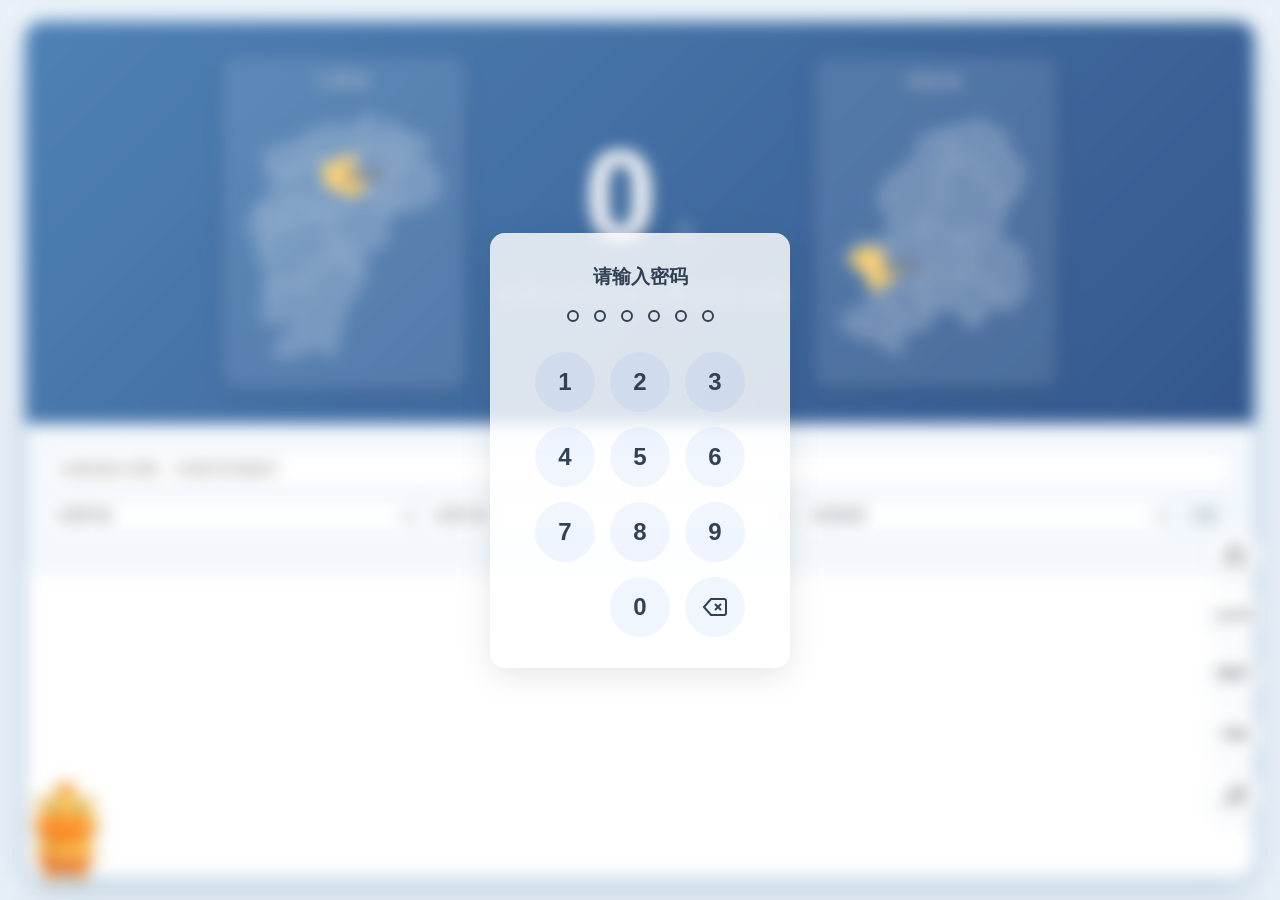
==== commit f42f04b7: "倒计时左右加江西省/同奈省地图，标出南昌市与边和市" ====
--- a/index.html
+++ b/index.html
@@ -1 +1 @@
-<!DOCTYPE html> <html lang="zh-CN" data-theme="light"> <head> <meta charset="UTF-8"> <meta name="viewport" content="width=device-width, initial-scale=1.0, maximum-scale=1.0, minimum-scale=1.0, viewport-fit=cover, user-scalable=0"> <meta name="apple-mobile-web-app-capable" content="yes"> <meta name="apple-mobile-web-app-status-bar-style" content="black"> <meta name="format-detection" content="telephone=no"> <meta name="description" content="中越情侣的树洞 — 纪念在一起的每一天"> <title>中越情侣的树洞</title> <link rel="icon" href="images/ico/circle.ico" type="image/x-icon"> <link rel="preload" href="fonts/DS-DIG.ttf" as="font" type="font/ttf" crossorigin> <link rel="stylesheet" href="css/style.css?v=6"> </head> <body data-theme="light"> <div id="password-screen" class="password-screen" role="dialog" aria-modal="true" data-i18n-aria="aria_pw" aria-label="密码验证"> <div class="password-container"> <h2 class="password-title" data-i18n="pw_title">请输入密码</h2> <div class="password-dots" aria-hidden="true"> <div class="dot"></div> <div class="dot"></div> <div class="dot"></div> <div class="dot"></div> <div class="dot"></div> <div class="dot"></div> </div> <div class="keypad" role="group" data-i18n-aria="aria_keypad" aria-label="数字键盘"> <div class="keypad-row"> <button type="button" class="key" data-value="1" aria-label="1">1</button> <button type="button" class="key" data-value="2" aria-label="2">2</button> <button type="button" class="key" data-value="3" aria-label="3">3</button> </div> <div class="keypad-row"> <button type="button" class="key" data-value="4" aria-label="4">4</button> <button type="button" class="key" data-value="5" aria-label="5">5</button> <button type="button" class="key" data-value="6" aria-label="6">6</button> </div> <div class="keypad-row"> <button type="button" class="key" data-value="7" aria-label="7">7</button> <button type="button" class="key" data-value="8" aria-label="8">8</button> <button type="button" class="key" data-value="9" aria-label="9">9</button> </div> <div class="keypad-row"> <button type="button" class="key key-empty" aria-hidden="true" tabindex="-1"></button> <button type="button" class="key" data-value="0" aria-label="0">0</button> <button type="button" class="key key-delete" data-value="delete" data-i18n-aria="key_del" aria-label="删除"> <svg viewBox="0 0 24 24" fill="none" stroke="currentColor" stroke-width="2" aria-hidden="true"> <path d="M21 4H8l-7 8 7 8h13a2 2 0 002-2V6a2 2 0 00-2-2z"></path> <path d="M18 9l-6 6"></path> <path d="M12 9l6 6"></path> </svg> </button> </div> </div> </div> </div> <main class="container"> <div class="counter-section"> <div class="counter-text" id="counter-text"></div> <div class="counter-line"> <span class="counter-days" id="counter-days">0</span> <span class="counter-label" data-i18n="u_day">天</span> </div> <div class="time-counter" id="time-counter" data-i18n-aria="aria_precise" aria-label="精确时间"> <span class="time-unit">00</span><span class="time-label" data-i18n="t_year">年</span> <span class="time-unit">00</span><span class="time-label" data-i18n="t_month">月</span> <span class="time-unit">00</span><span class="time-label" data-i18n="t_day">日</span> <span class="time-unit">00</span><span class="time-label" data-i18n="t_hour">时</span> <span class="time-unit">00</span><span class="time-label" data-i18n="t_min">分</span> <span class="time-unit">00</span><span class="time-label" data-i18n="t_sec">秒</span> </div> <div class="start-date" id="start-date"></div> </div> <div class="timeline-section" id="timeline-section"> <div class="filter-bar" id="filter-bar"> <input type="search" id="filter-keyword" data-i18n-ph="ph_search" placeholder="标题/描述 搜索：关键词空格隔开" data-i18n-aria="aria_f_search" aria-label="搜索事件" maxlength="50"> <div class="filter-row"> <select id="filter-year" data-i18n-aria="aria_f_year" aria-label="按年份筛选"> <option value="" data-i18n="opt_all_year">全部年份</option> </select> <select id="filter-month" data-i18n-aria="aria_f_month" aria-label="按月份筛选"> <option value="" data-i18n="opt_all_month">全部月份</option> </select> <select id="filter-category" data-i18n-aria="aria_f_category" aria-label="按类型筛选"> <option value="" data-i18n="opt_all_category">全部类型</option> </select> <button type="button" id="filter-clear" class="filter-clear" data-i18n="btn_clear">清除</button> </div> <div class="filter-count" id="filter-count" aria-live="polite"></div> </div> <div class="timeline-list" id="timeline-list" aria-live="polite"> </div> </div> </main> <script id="timeline-data" type="application/json">{"config":{"startDate":"2025-09-08","startTime":"20:00:00","partnerName":"面面","pageTitle":"中越情侣的树洞","pageTitleVi":"Hốc cây của cặp đôi Việt - Trung","counterTextBefore":"距离和面面在一起还有","counterTextAfter":"和面面在一起已经","counterTextBeforeVi":"Còn","counterTextAfterVi":"Đã ở bên Văn Văn được","passwordSalt":"be3358299d921167c64a08722baa9dac","passwordHash":"e46b402b6f4a7efc68017403d9debf8f07db1ca6f9b87c9e735f83dbca8d7aba","counterBackground":{"image":"images/default_bg.jpg","blur":"8px","opacity":1,"colorOverlay":"rgba(0, 0, 0, 0.25)"},"petPhrases":["要一直在一起哦","面面最可爱","今天也要开心哦"]},"timeline":[]}</script> <script src="js/script.js" defer></script> <div id="theme-transition" class="theme-transition" aria-hidden="true"> <div class="tt-sun"></div> <span class="tt-meteor" style="left:8%; animation-delay:0s;"></span> <span class="tt-meteor" style="left:25%; animation-delay:.15s;"></span> <span class="tt-meteor" style="left:45%; animation-delay:.3s;"></span> <span class="tt-meteor" style="left:62%; animation-delay:.1s;"></span> <span class="tt-meteor" style="left:78%; animation-delay:.25s;"></span> <span class="tt-meteor" style="left:90%; animation-delay:.4s;"></span> </div> <div id="back-to-top" class="back-to-top" role="button" tabindex="0" data-i18n-aria="aria_top" aria-label="回到顶部" style="display:none"> <svg viewBox="0 0 24 24" fill="none" stroke="currentColor" stroke-width="2" aria-hidden="true"> <path d="M12 19V5M5 12l7-7 7 7"/> </svg> </div> <div id="lang-button" class="lang-button" role="button" tabindex="0" aria-label="切换语言 / Switch language">CN</div> <div id="pet-button" class="pet-button" role="button" tabindex="0" data-i18n-aria="aria_pet_btn" aria-label="宠物回正中">PET</div> <div id="lock-button" class="lock-button" role="button" tabindex="0" data-i18n-aria="btn_lock" aria-label="锁屏"> <svg viewBox="0 0 24 24" fill="none" stroke="currentColor" stroke-width="2" aria-hidden="true"> <rect x="3" y="11" width="18" height="11" rx="2"></rect> <path d="M7 11V7a5 5 0 0 1 10 0v4"></path> </svg> </div> <div id="music-button" class="music-button" role="button" tabindex="0" aria-label="背景音乐开/关" aria-pressed="true"> <svg viewBox="0 0 24 24" fill="none" stroke="currentColor" stroke-width="2" aria-hidden="true"> <g class="note-part"> <path d="M9 18V5l12-2v13"></path> <circle cx="6" cy="18" r="3"></circle> <circle cx="18" cy="16" r="3"></circle> </g> <line class="mute-line" x1="3" y1="3" x2="21" y2="21"></line> </svg> </div> <div id="pet-mascot" class="pet-mascot" role="button" tabindex="0" data-i18n-aria="aria_pet" aria-label="桌宠噜噜，点击打招呼"> <div class="pet-bubble" id="pet-bubble" aria-hidden="true"></div> <div class="pet-sprite" id="pet-sprite" aria-hidden="true"></div> </div> <div id="theme-button" class="theme-button" role="button" tabindex="0" data-mode="auto" data-i18n-aria="aria_theme" aria-label="切换主题"> <svg class="theme-icon-sun" viewBox="0 0 24 24" fill="none" stroke="currentColor" stroke-width="2" aria-hidden="true"> <circle cx="12" cy="12" r="4"></circle> <path d="M12 2v2M12 20v2M4.9 4.9l1.4 1.4M17.7 17.7l1.4 1.4M2 12h2M20 12h2M4.9 19.1l1.4-1.4M17.7 6.3l1.4-1.4"></path> </svg> <svg class="theme-icon-moon" viewBox="0 0 24 24" fill="none" stroke="currentColor" stroke-width="2" aria-hidden="true"> <path d="M21 12.8A9 9 0 1 1 11.2 3a7 7 0 0 0 9.8 9.8z"></path> </svg> <span class="theme-icon-auto" aria-hidden="true">AUTO</span> </div> <div id="settings-button" class="settings-button" role="button" tabindex="0" data-i18n-aria="aria_settings_btn" aria-label="打开设置" style="display:none"> <svg viewBox="0 0 24 24" fill="none" stroke="currentColor" stroke-width="2" aria-hidden="true"> <path d="M12 15a3 3 0 100-6 3 3 0 000 6z"></path> <path d="M19.4 15a1.65 1.65 0 00.33 1.82l.06.06a2 2 0 010 2.83 2 2 0 01-2.83 0l-.06-.06a1.65 1.65 0 00-1.82-.33 1.65 1.65 0 00-1 1.51V21a2 2 0 01-2 2 2 2 0 01-2-2v-.09A1.65 1.65 0 009 19.4a1.65 1.65 0 00-1.82.33l-.06.06a2 2 0 01-2.83 0 2 2 0 010-2.83l.06-.06a1.65 1.65 0 00.33-1.82 1.65 1.65 0 00-1.51-1H3a2 2 0 01-2-2 2 2 0 012-2h.09A1.65 1.65 0 004.6 9a1.65 1.65 0 00-.33-1.82l-.06-.06a2 2 0 010-2.83 2 2 0 012.83 0l.06.06a1.65 1.65 0 001.82.33H9a1.65 1.65 0 001-1.51V3a2 2 0 012-2 2 2 0 012 2v.09a1.65 1.65 0 001 1.51 1.65 1.65 0 001.82-.33l.06-.06a2 2 0 012.83 0 2 2 0 010 2.83l-.06.06a1.65 1.65 0 00-.33 1.82V9a1.65 1.65 0 001.51 1H21a2 2 0 012 2 2 2 0 01-2 2h-.09a1.65 1.65 0 00-1.51 1z"></path> </svg> </div> <div id="settings-modal" class="settings-modal" role="dialog" aria-modal="true" data-i18n-aria="aria_settings_dlg" aria-label="设置"> <div class="settings-content"> <button type="button" class="settings-close-button" data-i18n-aria="aria_close" aria-label="关闭设置"> <svg viewBox="0 0 24 24" fill="none" stroke="currentColor" stroke-width="2" aria-hidden="true"><path d="M18 6L6 18M6 6l12 12"/></svg> </button> <h2 data-i18n="set_title">设置</h2> <div class="settings-section-divider"></div> <div class="mgmt-title-row"> <h3 class="settings-section-title" data-i18n="sec_timeline">事件</h3> <div id="mgmt-count" class="mgmt-count" aria-live="polite"></div> <div class="order-toggle" role="group"> <button type="button" id="order-asc" class="order-btn" data-i18n-aria="order_asc" aria-label="正序">↑</button> <button type="button" id="order-desc" class="order-btn" data-i18n-aria="order_desc" aria-label="倒序">↓</button> </div> </div> <div class="settings-list" id="timeline-management-list"> <div class="mgmt-toolbar"> <div class="search-wrap"> <input type="search" id="mgmt-search" data-i18n-ph="mgmt_search" placeholder="时间/类型/标题 搜索：关键词空格隔开" maxlength="50" autocomplete="off"> <button type="button" id="add-timeline-btn" class="timeline-event-btn add" data-i18n-aria="act_add" aria-label="新增"><svg viewBox="0 0 24 24" fill="none" stroke="currentColor" stroke-width="2" aria-hidden="true"><path d="M12 5v14M5 12h14"/></svg></button> </div> </div> <div id="timeline-events-list" class="timeline-events-list"></div> </div> <div class="mgmt-count" data-i18n="swipe_hint">左滑标题可修改</div> <div class="settings-section-divider"></div> <div class="mgmt-title-row"> <h3 class="settings-section-title" data-i18n="sec_pet">宠物话语</h3> <div id="pet-phrases-count" class="mgmt-count" aria-live="polite"></div> </div> <div class="settings-list"> <div class="mgmt-toolbar"> <div class="search-wrap"> <input type="text" id="pet-phrase-input" data-i18n-ph="ph_pet_input" placeholder="输入一句话…" maxlength="50" autocomplete="off"> <button type="button" id="add-pet-phrase-btn" class="timeline-event-btn add" data-i18n-aria="act_add" aria-label="新增"><svg viewBox="0 0 24 24" fill="none" stroke="currentColor" stroke-width="2" aria-hidden="true"><path d="M12 5v14M5 12h14"/></svg></button> </div> </div> <div id="pet-phrases-status" class="form-status" aria-live="polite"></div> <div id="pet-phrases-list" class="timeline-events-list"></div> </div> <div class="settings-section-divider"></div> <div class="mgmt-title-row"> <h3 class="settings-section-title" data-i18n="sec_cfg">配置</h3> <button type="button" id="export-link" class="export-link in-row" data-i18n="btn_export">导出 JSON</button> </div> <div class="settings-list"> <div class="form-group"> <input type="password" id="new-password" data-i18n-ph="ph_newpw" placeholder="修改密码：输入 6 位数字" inputmode="numeric" maxlength="6" autocomplete="off"> </div> <div class="form-group"> <input type="password" id="github-token" data-i18n-ph="token_empty_ph" placeholder="请填写 Token 再点提交" autocomplete="off"> </div> <div id="github-sync-status" class="github-sync-status" aria-live="polite"></div> <div class="settings-item"> <button type="button" id="submit-all-btn" class="settings-button secondary btn btn-secondary" style="width:100%;" data-i18n="btn_submit">提交</button> </div> <div class="settings-item-description" data-i18n="desc_submit">新增事件、宠物话语、修改密码后，请点击提交</div> </div> </div> </div> <div id="timeline-event-modal" class="settings-modal" role="dialog" aria-modal="true" data-i18n-aria="aria_event_dlg" aria-label="时间线事件"> <div class="settings-content timeline-event-form"> <button type="button" class="settings-close-button" id="close-timeline-event-modal" data-i18n-aria="aria_close2" aria-label="关闭"> <svg viewBox="0 0 24 24" fill="none" stroke="currentColor" stroke-width="2" aria-hidden="true"><path d="M18 6L6 18M6 6l12 12"/></svg> </button> <h2 id="timeline-event-modal-title">新增事件</h2> <form id="timeline-event-form"> <input type="hidden" id="event-id" name="id"> <div class="form-group"> <label for="event-date" data-i18n="f_date">日期</label> <input type="date" id="event-date" name="date" required> </div> <div class="form-group"> <label for="event-time" data-i18n="f_time">时间（可选）</label> <input type="time" id="event-time" name="time"> </div> <div class="form-group"> <label for="event-title" data-i18n="f_title">标题</label> <input type="text" id="event-title" name="title" required data-i18n-ph="ph_ev_title" placeholder="事件标题" maxlength="100"> </div> <div class="form-group"> <label for="event-category" data-i18n="f_category">类型</label> <input type="text" id="event-category" name="category" data-i18n-ph="ph_ev_category" placeholder="如：旅行 / 美食 / 纪念日" maxlength="20" list="category-suggestions" autocomplete="off"> <datalist id="category-suggestions"> <option value="日常"></option> <option value="约会"></option> <option value="旅行"></option> <option value="美食"></option> <option value="纪念日"></option> <option value="节日"></option> </datalist> </div> <div class="form-group"> <label for="event-description" data-i18n="f_desc">描述</label> <textarea id="event-description" name="description" rows="3" data-i18n-ph="ph_ev_desc" placeholder="事件描述（网址自动可点，支持HTML）"></textarea> </div> <div class="form-group"> <label for="event-image" data-i18n="f_image">图片路径（一行一张，可多张）</label> <textarea id="event-image" name="image" rows="2" data-i18n-ph="ph_ev_image" placeholder="images/xxx.jpg，一行一张，可填多张" maxlength="2000"></textarea> </div> <div class="form-group"> <label for="event-image-file" data-i18n="f_upload">上传图片</label> <input type="file" id="event-image-file" class="file-input-native" accept="image/*" multiple> <label for="event-image-file" class="file-pick-btn" data-i18n="btn_pick_file">选择文件</label> <div class="settings-item-description" id="event-image-upload-status" aria-live="polite"></div> </div> <div class="form-group"> <label class="checkbox-label" for="event-top"> <input type="checkbox" id="event-top" name="top"> <span data-i18n="f_top">置顶显示</span> </label> </div> <div class="form-actions"> <button type="button" id="cancel-event-form" class="settings-button secondary" data-i18n="btn_cancel">取消</button> <button type="submit" class="settings-button" data-i18n="btn_form_save">保存</button> </div> </form> </div> </div> </body> </html>
+<!DOCTYPE html> <html lang="zh-CN" data-theme="light"> <head> <meta charset="UTF-8"> <meta name="viewport" content="width=device-width, initial-scale=1.0, maximum-scale=1.0, minimum-scale=1.0, viewport-fit=cover, user-scalable=0"> <meta name="apple-mobile-web-app-capable" content="yes"> <meta name="apple-mobile-web-app-status-bar-style" content="black"> <meta name="format-detection" content="telephone=no"> <meta name="description" content="中越情侣的树洞 — 纪念在一起的每一天"> <title>中越情侣的树洞</title> <link rel="icon" href="images/ico/circle.ico" type="image/x-icon"> <link rel="preload" href="fonts/DS-DIG.ttf" as="font" type="font/ttf" crossorigin> <link rel="stylesheet" href="css/style.css?v=7"> </head> <body data-theme="light"> <div id="password-screen" class="password-screen" role="dialog" aria-modal="true" data-i18n-aria="aria_pw" aria-label="密码验证"> <div class="password-container"> <h2 class="password-title" data-i18n="pw_title">请输入密码</h2> <div class="password-dots" aria-hidden="true"> <div class="dot"></div> <div class="dot"></div> <div class="dot"></div> <div class="dot"></div> <div class="dot"></div> <div class="dot"></div> </div> <div class="keypad" role="group" data-i18n-aria="aria_keypad" aria-label="数字键盘"> <div class="keypad-row"> <button type="button" class="key" data-value="1" aria-label="1">1</button> <button type="button" class="key" data-value="2" aria-label="2">2</button> <button type="button" class="key" data-value="3" aria-label="3">3</button> </div> <div class="keypad-row"> <button type="button" class="key" data-value="4" aria-label="4">4</button> <button type="button" class="key" data-value="5" aria-label="5">5</button> <button type="button" class="key" data-value="6" aria-label="6">6</button> </div> <div class="keypad-row"> <button type="button" class="key" data-value="7" aria-label="7">7</button> <button type="button" class="key" data-value="8" aria-label="8">8</button> <button type="button" class="key" data-value="9" aria-label="9">9</button> </div> <div class="keypad-row"> <button type="button" class="key key-empty" aria-hidden="true" tabindex="-1"></button> <button type="button" class="key" data-value="0" aria-label="0">0</button> <button type="button" class="key key-delete" data-value="delete" data-i18n-aria="key_del" aria-label="删除"> <svg viewBox="0 0 24 24" fill="none" stroke="currentColor" stroke-width="2" aria-hidden="true"> <path d="M21 4H8l-7 8 7 8h13a2 2 0 002-2V6a2 2 0 00-2-2z"></path> <path d="M18 9l-6 6"></path> <path d="M12 9l6 6"></path> </svg> </button> </div> </div> </div> </div> <main class="container"> <div class="counter-section"> <div class="map-panel map-panel--left"> <div class="map-title" data-i18n="map_jx">江西省</div> <svg class="map-svg" viewBox="0 0 300 375" preserveAspectRatio="xMidYMid meet" role="img" data-i18n-aria="aria_map_jx" aria-label="江西省地图，标出南昌市"> <path class="map-land" d="M240.3 50.0L237.8 46.2L231.5 47.6L230.8 43.6L226.5 41.1L224.8 31.7L221.4 33.9L220.2 31.7L217.2 33.2L215.6 32.0L215.5 27.8L209.5 28.5L209.1 31.0L206.2 32.8L209.5 35.9L208.8 39.1L203.6 46.4L204.5 55.7L206.0 57.4L204.7 62.0L206.5 64.5L202.7 66.1L202.8 69.6L206.4 77.0L199.9 89.0L204.8 94.8L208.8 96.5L209.9 95.4L215.6 100.2L223.9 96.3L223.5 93.6L226.4 92.8L231.8 94.9L232.1 89.3L226.8 85.0L229.0 83.9L228.1 82.3L230.2 79.8L228.2 75.2L229.0 73.7L225.2 75.0L222.3 71.7L226.4 66.8L225.5 64.4L228.6 62.2L229.7 56.8L239.4 50.8ZM36.4 206.8L41.4 197.0L49.2 189.7L48.3 185.1L44.5 183.8L41.9 180.7L42.3 178.6L50.0 177.4L51.6 172.9L55.9 169.4L51.2 165.5L52.4 164.1L48.3 158.3L40.7 158.8L38.9 155.4L35.3 154.1L34.8 151.6L40.8 146.5L33.7 143.6L27.4 147.8L26.0 151.3L28.1 155.4L19.5 166.5L18.0 171.4L20.7 173.4L18.7 176.0L20.7 180.1L19.3 181.0L20.0 183.5L24.5 184.3L34.0 181.3L33.8 187.1L28.4 198.6L30.3 198.5L34.9 206.5ZM185.5 46.6L183.5 44.6L185.0 41.9L183.6 41.1L188.5 35.3L192.1 34.1L196.8 25.7L195.1 23.8L193.3 25.2L193.0 22.3L191.6 22.9L189.5 19.7L183.0 18.0L179.9 19.8L177.5 28.6L173.5 28.9L162.4 35.8L157.4 33.1L145.3 39.5L139.6 37.9L131.3 31.9L122.1 32.3L119.9 38.2L113.9 44.1L109.9 45.8L109.0 43.3L100.3 42.1L102.2 43.8L101.0 47.2L103.7 47.1L102.8 52.3L99.2 51.5L99.2 49.3L96.3 50.1L94.5 48.6L91.7 50.3L92.2 52.9L89.2 52.6L89.2 51.1L87.0 54.4L88.3 56.7L90.4 53.9L91.7 55.2L88.8 59.2L81.6 61.2L76.9 59.2L67.7 63.6L55.0 62.0L54.3 69.0L44.1 70.8L38.1 77.6L38.9 86.6L41.2 85.9L41.0 88.2L43.9 89.1L45.0 93.3L48.7 93.2L48.1 96.6L52.2 93.6L59.3 101.1L65.7 101.6L66.7 98.2L71.2 97.1L74.3 101.7L80.4 102.2L83.9 99.6L84.3 97.3L85.9 98.9L88.7 97.2L93.5 83.6L106.2 77.5L118.5 79.6L120.1 82.9L122.8 82.3L129.3 86.7L131.2 86.0L130.4 87.5L134.3 87.6L135.7 89.7L138.5 88.7L138.7 85.3L140.7 85.1L144.6 77.5L157.7 76.1L156.0 78.1L160.6 81.1L161.1 83.7L163.2 82.8L163.0 77.0L169.9 80.0L173.8 73.8L177.8 73.8L183.2 69.3L180.3 67.9L177.3 62.4L178.5 60.4L176.3 57.1L177.1 51.3L175.3 47.7L176.8 46.6L181.1 48.6L184.9 47.0ZM186.4 41.0L186.2 40.2L186.0 40.2ZM186.4 41.0L186.4 41.5L187.0 41.4L186.9 41.0ZM69.3 168.0L69.8 170.5L74.9 172.3L76.8 168.9L82.8 166.3L88.0 168.6L93.2 163.5L95.6 164.8L95.8 161.5L97.7 160.0L99.0 161.7L101.5 159.5L103.1 160.9L110.5 157.3L113.9 152.2L116.4 151.5L102.3 150.3L100.8 146.2L103.5 140.9L102.7 139.3L92.5 138.3L88.2 142.5L87.1 140.9L83.6 142.0L82.8 137.3L76.6 137.5L71.2 140.4L73.6 144.8L68.9 146.5L66.8 150.2L68.3 154.2L72.0 154.1L70.8 157.7L72.1 160.6L69.7 167.6ZM226.2 147.9L227.3 141.4L225.7 137.3L216.8 134.0L218.5 129.3L216.1 125.1L219.3 122.7L219.9 116.5L217.0 107.4L214.2 106.0L210.2 109.8L205.9 106.9L202.4 113.7L200.9 111.4L195.8 113.1L195.7 120.2L190.8 123.1L191.8 128.3L187.5 128.0L185.6 130.7L191.7 133.1L192.1 137.6L197.1 139.4L198.6 138.2L198.9 141.2L200.8 141.1L204.7 145.9L202.8 150.4L203.6 152.6L208.9 149.3L214.2 150.2L217.1 153.0L219.9 150.2L220.6 152.5L225.4 149.1ZM41.8 266.7L42.2 271.4L36.0 282.9L40.3 291.3L37.7 298.8L40.6 298.6L40.0 301.1L43.1 302.3L42.2 310.2L49.2 306.6L57.0 307.9L57.2 305.3L61.3 306.3L64.8 302.1L67.4 302.7L69.8 300.3L74.9 305.9L79.1 306.5L81.0 310.9L77.3 313.9L80.3 318.2L75.1 321.1L70.9 320.9L67.9 325.6L62.0 328.5L62.4 333.0L59.1 337.2L58.8 340.8L55.4 343.7L49.8 344.4L50.1 347.0L55.7 347.9L57.3 351.4L59.9 350.4L63.8 356.7L69.4 352.3L72.6 353.6L76.5 350.8L78.6 354.3L81.2 348.8L86.9 350.0L87.5 352.1L90.2 345.7L95.9 345.6L97.5 343.1L101.0 345.9L109.5 340.5L113.8 341.6L116.8 338.1L124.5 344.8L125.3 348.6L130.7 349.5L131.5 353.0L140.0 352.1L135.5 345.7L138.0 343.9L135.3 341.5L136.7 333.9L138.9 331.1L141.1 332.2L140.8 333.7L143.4 332.8L141.5 327.3L144.3 327.9L141.6 325.0L144.5 322.5L141.9 320.0L140.6 312.9L148.4 307.3L148.7 295.8L151.7 291.4L150.6 288.8L151.6 283.5L154.1 283.1L155.3 279.6L157.8 280.2L155.4 273.5L168.3 267.2L169.1 263.1L174.7 258.1L173.8 254.4L169.5 254.7L170.6 246.9L176.3 240.1L178.2 240.7L178.2 242.8L180.7 242.4L182.7 236.7L173.4 228.8L168.1 234.3L164.8 234.7L161.2 231.7L162.9 229.7L161.1 227.5L163.0 225.2L159.0 224.8L154.8 220.8L157.5 212.1L156.3 207.8L158.5 203.4L155.0 196.3L148.8 197.6L148.4 201.7L139.5 210.6L136.8 216.3L132.7 213.3L131.0 217.9L133.5 219.0L133.9 221.9L130.6 226.1L124.4 225.8L122.9 222.8L114.4 225.4L112.6 224.2L106.7 233.7L99.7 235.4L95.9 243.2L99.4 248.8L97.1 252.2L99.9 254.8L98.7 256.2L89.6 252.1L79.2 255.1L71.7 250.7L68.6 252.1L63.8 260.0L63.6 258.4L60.9 257.9L55.9 263.0L42.8 265.8ZM55.9 169.4L51.6 172.9L50.0 177.4L42.3 178.6L41.9 180.7L44.5 183.8L48.3 185.1L49.2 189.7L41.4 197.0L34.9 212.8L31.8 216.1L33.2 224.7L35.6 227.7L46.5 230.1L44.6 235.9L46.6 235.7L45.3 240.4L43.0 241.3L42.3 248.8L39.5 250.6L37.7 255.1L42.6 253.6L45.4 254.8L50.4 252.0L53.2 254.1L53.5 255.8L46.5 258.9L46.4 260.8L43.0 260.3L41.1 264.0L41.8 266.7L56.5 262.7L60.9 257.9L63.6 258.4L63.8 260.0L68.6 252.1L71.7 250.7L79.2 255.1L89.6 252.1L98.7 256.2L99.9 254.8L97.1 252.2L99.4 248.8L95.9 243.2L99.7 235.4L106.7 233.7L112.6 224.2L114.4 225.4L122.9 222.8L124.4 225.8L130.6 226.1L133.9 221.9L133.5 219.0L131.0 217.9L132.7 213.3L136.8 216.3L139.5 210.6L144.9 206.5L140.9 204.0L138.4 197.7L133.2 198.3L129.0 193.0L128.3 189.4L131.9 188.0L131.0 184.0L133.6 177.7L129.6 177.1L126.4 172.7L134.1 160.2L130.8 154.6L122.0 150.1L122.9 146.9L120.7 146.4L119.3 148.6L118.4 146.5L115.7 147.1L116.4 151.5L113.9 152.2L110.5 157.3L102.0 161.4L101.5 159.5L99.0 161.7L97.7 160.0L95.8 161.5L95.6 164.8L93.2 163.5L88.0 168.6L82.8 166.3L76.8 168.9L74.9 172.3L69.8 170.5L68.5 167.6L63.1 171.2L57.3 169.5ZM69.3 168.0L72.1 160.6L70.8 157.7L72.2 155.4L71.3 153.3L68.3 154.2L66.8 150.2L68.9 146.5L73.6 144.8L71.2 140.4L76.6 137.5L82.8 137.3L83.6 142.0L87.1 140.9L88.2 142.5L92.5 138.3L102.7 139.3L103.5 140.9L101.0 147.3L104.8 151.2L116.4 151.5L115.7 147.1L118.4 146.5L119.3 148.6L120.7 146.4L122.9 146.9L122.0 150.1L130.8 154.6L134.1 160.2L139.9 160.2L141.1 152.6L149.8 149.4L154.8 143.4L156.5 136.0L152.5 134.3L154.6 129.4L152.3 126.3L146.5 127.1L143.5 124.7L141.9 126.4L138.4 119.4L133.7 122.6L130.8 121.1L131.9 122.3L129.5 123.6L128.0 122.9L129.8 120.7L127.8 118.5L123.1 120.0L126.1 109.1L122.9 108.5L124.6 99.6L119.5 99.9L118.1 97.8L123.1 91.6L118.5 79.6L106.2 77.5L94.5 82.7L88.7 97.2L85.9 98.9L84.3 97.3L83.9 99.6L80.4 102.2L74.3 101.7L71.2 97.1L66.7 98.2L65.7 101.6L59.3 101.1L52.2 93.6L48.9 97.1L47.3 102.0L47.8 107.0L45.3 110.0L52.5 114.6L50.0 117.6L54.5 120.1L54.4 124.0L48.5 128.8L46.5 132.7L40.3 134.0L43.2 140.3L42.1 141.9L38.7 141.4L36.1 144.2L40.8 146.5L34.8 151.6L35.3 154.1L38.9 155.4L40.7 158.8L48.3 158.3L52.4 164.1L51.2 165.5L55.4 169.5L63.1 171.2L68.5 167.6ZM144.9 206.5L149.1 200.3L148.8 197.6L155.0 196.3L158.5 203.4L156.3 207.8L157.5 212.1L154.8 220.8L159.0 224.8L163.0 225.2L161.1 227.5L162.9 229.7L161.2 231.7L164.8 234.7L168.6 234.1L172.7 228.7L175.5 231.7L177.4 231.0L179.0 226.1L175.9 222.1L178.4 218.5L178.4 213.4L186.3 204.9L198.8 203.2L205.1 198.3L204.7 195.4L211.2 188.2L207.6 183.8L209.4 178.8L207.5 171.4L203.3 170.6L202.4 166.5L204.4 163.8L208.1 166.1L208.4 162.5L213.1 163.0L213.3 161.0L218.7 157.4L218.5 154.1L214.2 150.2L208.9 149.3L203.6 152.6L202.8 150.4L204.7 145.9L200.8 141.1L198.9 141.2L198.6 138.2L197.1 139.4L192.1 137.6L191.7 133.1L185.6 130.7L187.5 128.0L191.8 128.3L190.0 121.7L187.7 119.2L186.0 120.9L179.7 120.8L179.0 119.5L180.7 118.5L178.2 113.7L178.5 119.2L173.1 128.8L169.7 129.0L167.7 131.2L165.3 129.1L160.5 134.2L154.6 129.4L152.5 134.3L156.5 136.0L156.4 139.2L152.6 147.0L141.1 152.6L139.9 160.2L134.1 160.2L126.4 172.7L129.6 177.1L133.6 177.7L131.0 184.0L131.9 188.0L128.3 189.4L129.0 193.0L133.2 198.3L138.4 197.7L140.9 204.0L144.6 206.1ZM226.2 147.9L230.8 144.9L233.8 147.3L234.7 151.7L242.2 155.9L244.5 150.3L248.3 147.1L255.9 144.3L260.9 145.9L263.3 140.6L275.2 138.3L276.1 132.4L273.0 130.3L282.0 124.4L279.3 119.7L281.9 115.5L278.4 113.7L280.0 112.7L278.1 109.4L279.4 102.8L277.1 101.4L276.7 96.1L272.0 93.2L270.6 88.2L266.8 89.1L268.2 86.5L263.2 84.2L262.9 82.3L261.4 83.8L258.1 77.1L257.6 73.0L260.5 69.0L259.9 65.8L265.6 65.2L267.3 60.4L263.4 57.9L263.8 52.9L256.8 48.3L250.1 50.2L246.2 48.5L237.5 50.9L234.3 54.8L233.3 53.9L233.1 55.5L229.7 56.8L228.6 62.2L225.5 64.4L226.4 66.8L222.3 71.7L225.2 75.0L229.0 73.7L228.2 75.2L230.2 79.8L228.1 82.3L229.0 83.9L226.8 85.0L232.1 89.3L231.8 94.9L226.4 92.8L223.5 93.6L223.9 96.3L215.6 100.2L209.9 95.4L208.8 96.5L204.8 94.8L199.9 89.0L206.4 77.0L203.8 73.1L202.7 66.1L206.5 64.5L204.7 62.0L206.0 57.4L204.5 55.7L203.6 46.4L207.1 40.9L202.0 41.8L192.4 49.0L189.3 46.9L187.2 49.0L185.5 46.6L180.5 48.6L175.9 46.9L177.3 54.9L176.3 57.1L178.5 60.4L177.3 62.4L180.3 67.9L183.2 69.3L177.8 73.8L173.8 73.8L169.9 80.0L170.1 86.0L166.8 90.6L161.3 91.7L161.6 95.2L164.6 96.2L165.6 99.1L168.9 98.4L172.4 101.3L173.9 108.5L179.9 115.3L179.7 120.8L186.0 120.9L187.7 119.2L190.8 123.1L195.7 120.2L195.8 113.1L200.9 111.4L202.4 113.7L205.9 106.9L210.2 109.8L214.2 106.0L216.4 106.7L219.9 116.5L219.3 122.7L216.1 125.1L218.5 129.3L216.8 134.0L225.7 137.3L227.3 142.6L225.7 147.7Z"/> <path class="map-land map-land--hl" d="M120.1 82.9L123.1 91.6L118.1 97.8L119.5 99.9L124.6 99.6L122.9 108.5L126.1 109.1L123.1 120.0L127.8 118.5L129.8 120.7L128.0 122.9L129.5 123.6L131.9 122.3L130.8 121.1L133.7 122.6L138.4 119.4L141.9 126.4L143.5 124.7L146.5 127.1L152.3 126.3L160.5 134.2L165.3 129.1L167.7 131.2L169.7 129.0L173.1 128.8L178.5 119.2L178.2 113.7L172.2 105.3L172.4 101.3L168.9 98.4L165.6 99.1L161.3 93.9L161.8 91.2L166.8 90.6L170.1 86.0L169.9 80.0L163.0 77.0L163.2 82.8L161.1 83.7L160.6 81.1L156.0 78.1L157.7 76.1L144.6 77.5L140.7 85.1L138.7 85.3L138.5 88.7L135.7 89.7L134.3 87.6L130.4 87.5L131.2 86.0L129.3 86.7L122.8 82.3L120.6 82.6Z"/> <g class="map-pin" transform="translate(142.6 102.8)"><circle class="map-pin-halo" r="9"/><circle class="map-pin-dot" r="3.4"/></g> <text class="map-label" x="154.6" y="107.8" text-anchor="start" data-i18n="map_nc">南昌市</text> </svg> </div> <div class="counter-content"> <div class="counter-text" id="counter-text"></div> <div class="counter-line"> <span class="counter-days" id="counter-days">0</span> <span class="counter-label" data-i18n="u_day">天</span> </div> <div class="time-counter" id="time-counter" data-i18n-aria="aria_precise" aria-label="精确时间"> <span class="time-unit">00</span><span class="time-label" data-i18n="t_year">年</span> <span class="time-unit">00</span><span class="time-label" data-i18n="t_month">月</span> <span class="time-unit">00</span><span class="time-label" data-i18n="t_day">日</span> <span class="time-unit">00</span><span class="time-label" data-i18n="t_hour">时</span> <span class="time-unit">00</span><span class="time-label" data-i18n="t_min">分</span> <span class="time-unit">00</span><span class="time-label" data-i18n="t_sec">秒</span> </div> <div class="start-date" id="start-date"></div> </div> <div class="map-panel map-panel--right"> <div class="map-title" data-i18n="map_dn">同奈省</div> <svg class="map-svg" viewBox="0 0 300 372" preserveAspectRatio="xMidYMid meet" role="img" data-i18n-aria="aria_map_dn" aria-label="同奈省地图，标出边和市"> <path class="map-land" d="M255.6 291.3L260.1 273.7L269.2 269.6L273.9 261.8L267.3 207.5L259.1 198.7L226.3 187.8L241.1 171.7L239.4 154.5L267.6 115.4L268.7 89.2L254.9 76.0L251.7 66.4L237.7 65.2L246.9 52.1L243.0 45.0L222.1 38.5L210.2 28.9L135.0 49.0L128.4 53.4L124.6 72.8L112.9 89.2L85.0 106.1L71.3 134.5L71.3 141.3L82.8 150.4L86.6 159.4L82.8 184.5L74.3 196.3L43.7 196.3L30.0 208.0L32.2 226.4L47.8 231.6L53.0 239.5L53.5 249.6L64.2 264.9L62.0 272.6L54.9 280.5L18.0 301.1L25.7 315.8L45.3 324.6L65.0 326.8L74.9 337.5L93.2 346.8L97.3 345.1L98.6 329.5L104.7 327.3L103.6 322.4L109.6 313.1L113.4 310.9L126.8 316.1L133.1 312.8L139.7 307.9L143.2 292.0L156.3 284.4L184.5 291.7L189.1 295.6L194.1 311.7L204.5 311.2L228.5 279.4L250.7 290.4Z"/> <path class="map-line" d="M151.9 235.6L141.9 235.6L136.3 244.0L137.4 248.3L131.6 248.4L125.1 254.3L126.9 261.7L139.7 264.8L143.8 271.0L141.0 276.2L130.8 275.4L132.2 281.7L151.0 283.7L166.7 274.0L167.1 279.2L196.3 280.3L196.1 302.8L201.7 307.6L212.4 304.5L211.1 295.7L226.5 277.7L232.9 251.6L206.6 249.7L206.0 243.4L188.6 240.5L184.6 248.0L165.5 251.4L159.1 249.0L161.9 243.6L152.1 236.9ZM245.7 146.3L239.9 141.8L235.8 143.6L237.7 132.0L223.6 112.0L213.4 104.6L208.2 106.0L213.7 98.1L209.0 81.8L193.1 76.5L185.5 78.3L181.0 85.9L167.4 86.8L152.6 102.6L162.9 136.2L145.6 142.2L140.6 148.2L136.5 171.5L137.7 176.5L145.0 170.8L154.6 172.2L153.4 176.8L161.9 178.3L165.7 186.1L177.4 182.8L183.9 194.8L198.5 186.5L193.2 174.3L203.8 176.3L210.3 184.5L219.2 188.1L231.9 186.5L233.9 178.4L240.2 175.8L243.6 167.5L237.6 158.9L244.8 154.4L245.5 147.6ZM183.8 245.9L179.6 238.8L176.2 240.3L178.1 234.8L182.8 228.4L195.8 231.2L198.6 224.1L192.0 223.3L204.7 204.4L191.1 205.6L188.4 200.0L184.6 200.6L183.0 192.1L181.7 196.4L175.2 195.1L171.6 199.0L171.6 210.8L163.4 207.4L151.8 234.7L152.9 240.5L161.9 243.6L160.0 249.7L183.6 247.4ZM62.6 257.9L65.6 263.2L60.4 270.8L84.3 274.9L95.2 293.8L93.3 300.8L107.7 310.4L107.1 315.6L117.4 311.2L132.8 312.9L144.4 302.5L148.3 287.9L145.5 283.6L132.2 281.7L130.8 275.4L141.0 276.2L143.8 271.0L139.7 264.8L131.8 265.0L124.8 259.5L127.8 250.4L119.0 250.3L116.1 244.8L98.2 247.1L95.3 243.2L80.2 249.0L79.8 257.6L65.4 256.8ZM106.7 353.8L111.3 348.8L106.3 343.6L111.1 333.3L101.8 320.6L107.9 319.2L108.0 311.4L93.3 300.8L95.2 293.8L84.3 274.9L68.2 270.5L61.8 277.0L54.7 273.6L48.2 278.7L45.8 272.0L29.8 284.7L25.3 296.1L47.4 319.8L66.0 314.1L74.8 326.6L97.4 335.8L98.2 350.9L103.8 351.3ZM157.8 40.0L164.8 46.8L163.3 58.5L174.7 68.7L158.2 96.5L172.2 84.4L181.0 85.9L185.5 78.3L193.1 76.5L209.0 81.8L213.7 98.1L208.2 106.0L217.9 106.8L226.0 115.2L237.7 132.0L235.8 143.6L248.9 145.7L252.6 132.2L257.7 132.4L257.3 125.4L259.1 127.7L265.6 122.5L263.5 104.2L269.0 99.4L271.4 87.7L268.6 89.7L254.1 76.9L254.4 67.3L250.3 64.3L243.8 65.0L243.7 69.3L240.2 65.6L236.4 67.6L236.3 63.0L249.3 51.1L239.8 38.7L233.1 40.4L227.4 34.5L216.8 38.4L220.3 30.4L218.1 25.6L217.8 28.5L214.6 26.5L214.9 18.0L210.3 30.1L180.3 35.4ZM151.9 235.6L163.4 207.4L171.6 210.8L171.6 199.0L175.2 195.1L181.7 196.4L182.8 188.6L177.4 182.8L164.7 185.6L161.9 178.3L147.0 170.8L140.3 173.6L134.6 188.4L142.8 209.1L136.1 210.5L137.8 217.5L131.6 218.0L133.1 236.5L123.8 241.0L120.7 249.6L137.4 248.3L136.3 244.0L145.8 235.4ZM95.3 243.2L98.2 247.1L116.1 244.8L121.1 250.2L123.8 241.0L133.1 236.5L131.6 218.0L137.8 217.5L136.1 210.5L142.8 209.1L134.6 188.4L138.7 175.9L120.8 169.7L121.4 180.3L104.9 201.3L97.2 197.9L88.1 205.4L72.3 204.2L77.8 209.3L75.4 214.0L82.1 215.6L80.5 221.0L84.2 225.1L92.9 225.1L92.9 234.4L98.2 236.8L93.4 241.2ZM45.1 182.4L39.8 184.5L43.8 193.2L32.3 200.5L39.1 211.1L43.5 205.1L59.7 200.9L86.8 205.5L97.2 197.9L104.9 201.3L121.4 180.3L120.8 169.7L136.2 175.3L140.6 148.2L145.6 142.2L162.9 136.2L151.8 106.1L165.1 88.5L168.1 75.0L174.7 70.1L163.3 58.5L164.8 46.8L157.8 40.0L132.4 49.5L123.8 59.7L122.6 65.8L126.2 69.8L120.0 76.5L121.2 82.8L115.9 82.8L101.2 99.1L95.8 97.1L97.3 103.3L92.2 101.7L89.3 106.9L83.2 104.8L84.3 109.5L78.8 118.6L81.1 124.8L74.8 125.7L76.3 133.9L71.7 135.7L73.0 140.8L81.7 142.3L91.9 155.5L88.2 157.7L91.8 167.7L85.8 174.2L86.2 183.5L78.3 184.6L73.9 195.2L63.1 196.1L52.6 189.8L48.6 181.8ZM226.9 276.8L233.3 275.1L241.2 264.6L257.3 276.4L280.8 261.1L276.6 222.5L271.2 209.0L260.0 198.2L249.9 200.2L230.6 187.9L219.2 188.1L210.3 184.5L203.8 176.3L192.0 174.9L198.5 186.5L183.9 194.8L184.6 200.6L188.4 200.0L191.1 205.6L204.7 204.4L192.0 223.3L198.6 224.1L195.8 231.2L182.8 228.4L176.2 240.3L179.6 238.8L183.8 245.9L188.6 240.5L206.0 243.4L206.6 249.7L232.7 250.9L226.2 276.2Z"/> <path class="map-land map-land--hl" d="M72.3 204.2L66.8 200.6L43.5 205.1L32.6 215.2L28.8 213.5L28.7 217.2L36.5 227.1L52.1 233.3L57.1 251.7L62.6 257.9L79.8 257.6L80.2 249.0L91.9 245.7L98.2 236.8L92.9 234.4L92.9 225.1L84.2 225.1L80.5 221.0L82.1 215.6L75.4 214.0L77.8 209.3L72.6 205.2Z"/> <g class="map-pin" transform="translate(65.4 228.5)"><circle class="map-pin-halo" r="9"/><circle class="map-pin-dot" r="3.4"/></g> <text class="map-label" x="77.4" y="233.5" text-anchor="start" data-i18n="map_bh">边和市</text> </svg> </div> </div> <div class="timeline-section" id="timeline-section"> <div class="filter-bar" id="filter-bar"> <input type="search" id="filter-keyword" data-i18n-ph="ph_search" placeholder="标题/描述 搜索：关键词空格隔开" data-i18n-aria="aria_f_search" aria-label="搜索事件" maxlength="50"> <div class="filter-row"> <select id="filter-year" data-i18n-aria="aria_f_year" aria-label="按年份筛选"> <option value="" data-i18n="opt_all_year">全部年份</option> </select> <select id="filter-month" data-i18n-aria="aria_f_month" aria-label="按月份筛选"> <option value="" data-i18n="opt_all_month">全部月份</option> </select> <select id="filter-category" data-i18n-aria="aria_f_category" aria-label="按类型筛选"> <option value="" data-i18n="opt_all_category">全部类型</option> </select> <button type="button" id="filter-clear" class="filter-clear" data-i18n="btn_clear">清除</button> </div> <div class="filter-count" id="filter-count" aria-live="polite"></div> </div> <div class="timeline-list" id="timeline-list" aria-live="polite"> </div> </div> </main> <script id="timeline-data" type="application/json">{"config":{"startDate":"2025-09-08","startTime":"20:00:00","partnerName":"面面","pageTitle":"中越情侣的树洞","pageTitleVi":"Hốc cây của cặp đôi Việt - Trung","counterTextBefore":"距离和面面在一起还有","counterTextAfter":"和面面在一起已经","counterTextBeforeVi":"Còn","counterTextAfterVi":"Đã ở bên Văn Văn được","passwordSalt":"be3358299d921167c64a08722baa9dac","passwordHash":"e46b402b6f4a7efc68017403d9debf8f07db1ca6f9b87c9e735f83dbca8d7aba","counterBackground":{"image":"images/default_bg.jpg","blur":"8px","opacity":1,"colorOverlay":"rgba(0, 0, 0, 0.25)"},"petPhrases":["要一直在一起哦","面面最可爱","今天也要开心哦"]},"timeline":[]}</script> <script src="js/script.js" defer></script> <div id="theme-transition" class="theme-transition" aria-hidden="true"> <div class="tt-sun"></div> <span class="tt-meteor" style="left:8%; animation-delay:0s;"></span> <span class="tt-meteor" style="left:25%; animation-delay:.15s;"></span> <span class="tt-meteor" style="left:45%; animation-delay:.3s;"></span> <span class="tt-meteor" style="left:62%; animation-delay:.1s;"></span> <span class="tt-meteor" style="left:78%; animation-delay:.25s;"></span> <span class="tt-meteor" style="left:90%; animation-delay:.4s;"></span> </div> <div id="back-to-top" class="back-to-top" role="button" tabindex="0" data-i18n-aria="aria_top" aria-label="回到顶部" style="display:none"> <svg viewBox="0 0 24 24" fill="none" stroke="currentColor" stroke-width="2" aria-hidden="true"> <path d="M12 19V5M5 12l7-7 7 7"/> </svg> </div> <div id="lang-button" class="lang-button" role="button" tabindex="0" aria-label="切换语言 / Switch language">CN</div> <div id="pet-button" class="pet-button" role="button" tabindex="0" data-i18n-aria="aria_pet_btn" aria-label="宠物回正中">PET</div> <div id="lock-button" class="lock-button" role="button" tabindex="0" data-i18n-aria="btn_lock" aria-label="锁屏"> <svg viewBox="0 0 24 24" fill="none" stroke="currentColor" stroke-width="2" aria-hidden="true"> <rect x="3" y="11" width="18" height="11" rx="2"></rect> <path d="M7 11V7a5 5 0 0 1 10 0v4"></path> </svg> </div> <div id="music-button" class="music-button" role="button" tabindex="0" aria-label="背景音乐开/关" aria-pressed="true"> <svg viewBox="0 0 24 24" fill="none" stroke="currentColor" stroke-width="2" aria-hidden="true"> <g class="note-part"> <path d="M9 18V5l12-2v13"></path> <circle cx="6" cy="18" r="3"></circle> <circle cx="18" cy="16" r="3"></circle> </g> <line class="mute-line" x1="3" y1="3" x2="21" y2="21"></line> </svg> </div> <div id="pet-mascot" class="pet-mascot" role="button" tabindex="0" data-i18n-aria="aria_pet" aria-label="桌宠噜噜，点击打招呼"> <div class="pet-bubble" id="pet-bubble" aria-hidden="true"></div> <div class="pet-sprite" id="pet-sprite" aria-hidden="true"></div> </div> <div id="theme-button" class="theme-button" role="button" tabindex="0" data-mode="auto" data-i18n-aria="aria_theme" aria-label="切换主题"> <svg class="theme-icon-sun" viewBox="0 0 24 24" fill="none" stroke="currentColor" stroke-width="2" aria-hidden="true"> <circle cx="12" cy="12" r="4"></circle> <path d="M12 2v2M12 20v2M4.9 4.9l1.4 1.4M17.7 17.7l1.4 1.4M2 12h2M20 12h2M4.9 19.1l1.4-1.4M17.7 6.3l1.4-1.4"></path> </svg> <svg class="theme-icon-moon" viewBox="0 0 24 24" fill="none" stroke="currentColor" stroke-width="2" aria-hidden="true"> <path d="M21 12.8A9 9 0 1 1 11.2 3a7 7 0 0 0 9.8 9.8z"></path> </svg> <span class="theme-icon-auto" aria-hidden="true">AUTO</span> </div> <div id="settings-button" class="settings-button" role="button" tabindex="0" data-i18n-aria="aria_settings_btn" aria-label="打开设置" style="display:none"> <svg viewBox="0 0 24 24" fill="none" stroke="currentColor" stroke-width="2" aria-hidden="true"> <path d="M12 15a3 3 0 100-6 3 3 0 000 6z"></path> <path d="M19.4 15a1.65 1.65 0 00.33 1.82l.06.06a2 2 0 010 2.83 2 2 0 01-2.83 0l-.06-.06a1.65 1.65 0 00-1.82-.33 1.65 1.65 0 00-1 1.51V21a2 2 0 01-2 2 2 2 0 01-2-2v-.09A1.65 1.65 0 009 19.4a1.65 1.65 0 00-1.82.33l-.06.06a2 2 0 01-2.83 0 2 2 0 010-2.83l.06-.06a1.65 1.65 0 00.33-1.82 1.65 1.65 0 00-1.51-1H3a2 2 0 01-2-2 2 2 0 012-2h.09A1.65 1.65 0 004.6 9a1.65 1.65 0 00-.33-1.82l-.06-.06a2 2 0 010-2.83 2 2 0 012.83 0l.06.06a1.65 1.65 0 001.82.33H9a1.65 1.65 0 001-1.51V3a2 2 0 012-2 2 2 0 012 2v.09a1.65 1.65 0 001 1.51 1.65 1.65 0 001.82-.33l.06-.06a2 2 0 012.83 0 2 2 0 010 2.83l-.06.06a1.65 1.65 0 00-.33 1.82V9a1.65 1.65 0 001.51 1H21a2 2 0 012 2 2 2 0 01-2 2h-.09a1.65 1.65 0 00-1.51 1z"></path> </svg> </div> <div id="settings-modal" class="settings-modal" role="dialog" aria-modal="true" data-i18n-aria="aria_settings_dlg" aria-label="设置"> <div class="settings-content"> <button type="button" class="settings-close-button" data-i18n-aria="aria_close" aria-label="关闭设置"> <svg viewBox="0 0 24 24" fill="none" stroke="currentColor" stroke-width="2" aria-hidden="true"><path d="M18 6L6 18M6 6l12 12"/></svg> </button> <h2 data-i18n="set_title">设置</h2> <div class="settings-section-divider"></div> <div class="mgmt-title-row"> <h3 class="settings-section-title" data-i18n="sec_timeline">事件</h3> <div id="mgmt-count" class="mgmt-count" aria-live="polite"></div> <div class="order-toggle" role="group"> <button type="button" id="order-asc" class="order-btn" data-i18n-aria="order_asc" aria-label="正序">↑</button> <button type="button" id="order-desc" class="order-btn" data-i18n-aria="order_desc" aria-label="倒序">↓</button> </div> </div> <div class="settings-list" id="timeline-management-list"> <div class="mgmt-toolbar"> <div class="search-wrap"> <input type="search" id="mgmt-search" data-i18n-ph="mgmt_search" placeholder="时间/类型/标题 搜索：关键词空格隔开" maxlength="50" autocomplete="off"> <button type="button" id="add-timeline-btn" class="timeline-event-btn add" data-i18n-aria="act_add" aria-label="新增"><svg viewBox="0 0 24 24" fill="none" stroke="currentColor" stroke-width="2" aria-hidden="true"><path d="M12 5v14M5 12h14"/></svg></button> </div> </div> <div id="timeline-events-list" class="timeline-events-list"></div> </div> <div class="mgmt-count" data-i18n="swipe_hint">左滑标题可修改</div> <div class="settings-section-divider"></div> <div class="mgmt-title-row"> <h3 class="settings-section-title" data-i18n="sec_pet">宠物话语</h3> <div id="pet-phrases-count" class="mgmt-count" aria-live="polite"></div> </div> <div class="settings-list"> <div class="mgmt-toolbar"> <div class="search-wrap"> <input type="text" id="pet-phrase-input" data-i18n-ph="ph_pet_input" placeholder="输入一句话…" maxlength="50" autocomplete="off"> <button type="button" id="add-pet-phrase-btn" class="timeline-event-btn add" data-i18n-aria="act_add" aria-label="新增"><svg viewBox="0 0 24 24" fill="none" stroke="currentColor" stroke-width="2" aria-hidden="true"><path d="M12 5v14M5 12h14"/></svg></button> </div> </div> <div id="pet-phrases-status" class="form-status" aria-live="polite"></div> <div id="pet-phrases-list" class="timeline-events-list"></div> </div> <div class="settings-section-divider"></div> <div class="mgmt-title-row"> <h3 class="settings-section-title" data-i18n="sec_cfg">配置</h3> <button type="button" id="export-link" class="export-link in-row" data-i18n="btn_export">导出 JSON</button> </div> <div class="settings-list"> <div class="form-group"> <input type="password" id="new-password" data-i18n-ph="ph_newpw" placeholder="修改密码：输入 6 位数字" inputmode="numeric" maxlength="6" autocomplete="off"> </div> <div class="form-group"> <input type="password" id="github-token" data-i18n-ph="token_empty_ph" placeholder="请填写 Token 再点提交" autocomplete="off"> </div> <div id="github-sync-status" class="github-sync-status" aria-live="polite"></div> <div class="settings-item"> <button type="button" id="submit-all-btn" class="settings-button secondary btn btn-secondary" style="width:100%;" data-i18n="btn_submit">提交</button> </div> <div class="settings-item-description" data-i18n="desc_submit">新增事件、宠物话语、修改密码后，请点击提交</div> </div> </div> </div> <div id="timeline-event-modal" class="settings-modal" role="dialog" aria-modal="true" data-i18n-aria="aria_event_dlg" aria-label="时间线事件"> <div class="settings-content timeline-event-form"> <button type="button" class="settings-close-button" id="close-timeline-event-modal" data-i18n-aria="aria_close2" aria-label="关闭"> <svg viewBox="0 0 24 24" fill="none" stroke="currentColor" stroke-width="2" aria-hidden="true"><path d="M18 6L6 18M6 6l12 12"/></svg> </button> <h2 id="timeline-event-modal-title">新增事件</h2> <form id="timeline-event-form"> <input type="hidden" id="event-id" name="id"> <div class="form-group"> <label for="event-date" data-i18n="f_date">日期</label> <input type="date" id="event-date" name="date" required> </div> <div class="form-group"> <label for="event-time" data-i18n="f_time">时间（可选）</label> <input type="time" id="event-time" name="time"> </div> <div class="form-group"> <label for="event-title" data-i18n="f_title">标题</label> <input type="text" id="event-title" name="title" required data-i18n-ph="ph_ev_title" placeholder="事件标题" maxlength="100"> </div> <div class="form-group"> <label for="event-category" data-i18n="f_category">类型</label> <input type="text" id="event-category" name="category" data-i18n-ph="ph_ev_category" placeholder="如：旅行 / 美食 / 纪念日" maxlength="20" list="category-suggestions" autocomplete="off"> <datalist id="category-suggestions"> <option value="日常"></option> <option value="约会"></option> <option value="旅行"></option> <option value="美食"></option> <option value="纪念日"></option> <option value="节日"></option> </datalist> </div> <div class="form-group"> <label for="event-description" data-i18n="f_desc">描述</label> <textarea id="event-description" name="description" rows="3" data-i18n-ph="ph_ev_desc" placeholder="事件描述（网址自动可点，支持HTML）"></textarea> </div> <div class="form-group"> <label for="event-image" data-i18n="f_image">图片路径（一行一张，可多张）</label> <textarea id="event-image" name="image" rows="2" data-i18n-ph="ph_ev_image" placeholder="images/xxx.jpg，一行一张，可填多张" maxlength="2000"></textarea> </div> <div class="form-group"> <label for="event-image-file" data-i18n="f_upload">上传图片</label> <input type="file" id="event-image-file" class="file-input-native" accept="image/*" multiple> <label for="event-image-file" class="file-pick-btn" data-i18n="btn_pick_file">选择文件</label> <div class="settings-item-description" id="event-image-upload-status" aria-live="polite"></div> </div> <div class="form-group"> <label class="checkbox-label" for="event-top"> <input type="checkbox" id="event-top" name="top"> <span data-i18n="f_top">置顶显示</span> </label> </div> <div class="form-actions"> <button type="button" id="cancel-event-form" class="settings-button secondary" data-i18n="btn_cancel">取消</button> <button type="submit" class="settings-button" data-i18n="btn_form_save">保存</button> </div> </form> </div> </div> </body> </html>
--- a/css/style.css
+++ b/css/style.css
@@ -1 +1 @@
-@import url('variables.css'); @import url('base.css'); @import url('counter.css'); @import url('timeline.css'); @import url('password.css'); @import url('settings.css'); @import url('widgets.css');
+@import url('variables.css'); @import url('base.css'); @import url('counter.css'); @import url('timeline.css'); @import url('password.css'); @import url('settings.css'); @import url('widgets.css'); @import url('layout.css');
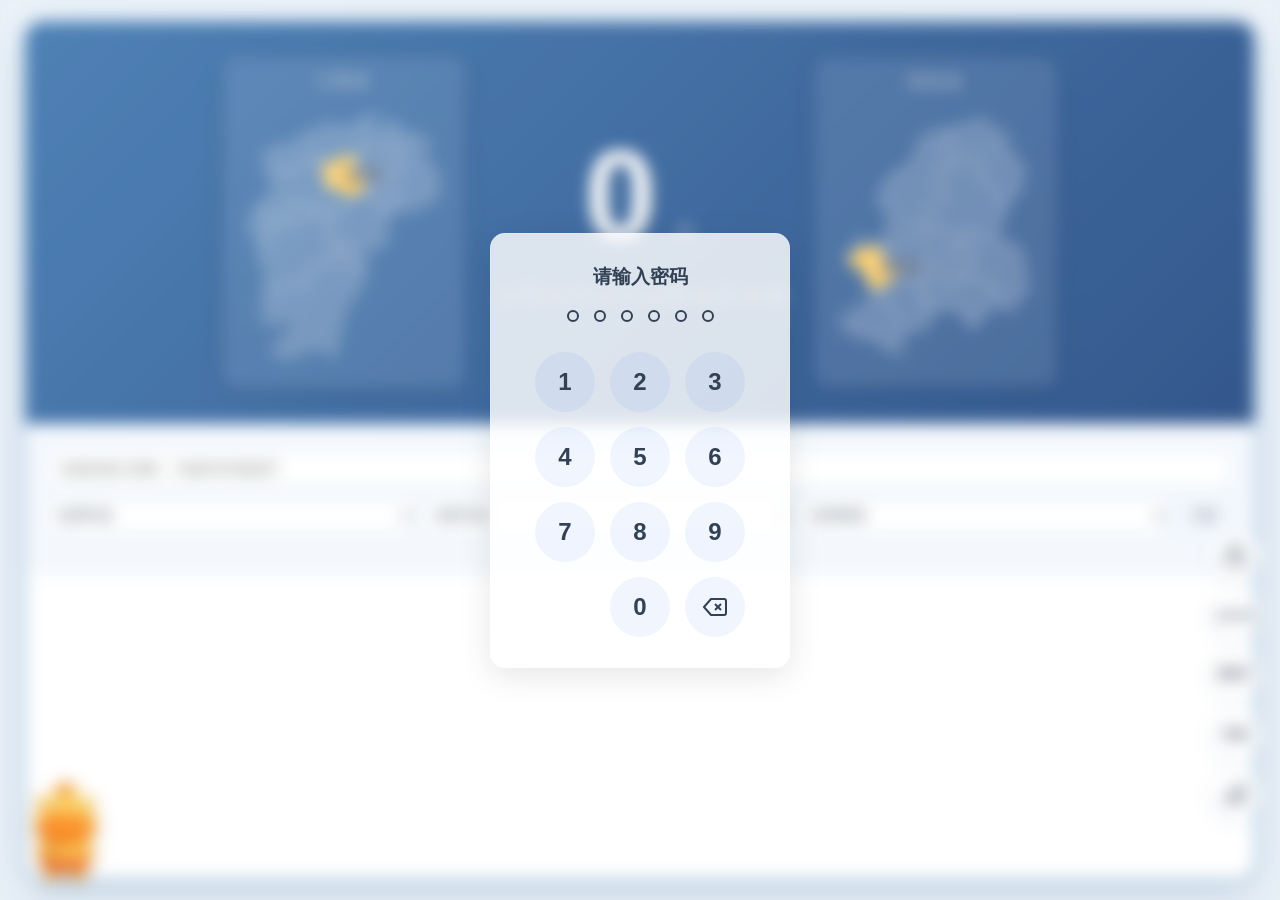
==== commit 01fa623a: "桌宠支持切换：新增 Erii & Mingfei（Petdex），设置-宠物话语栏可切换，一次只显示一只" ====
--- a/index.html
+++ b/index.html
@@ -1 +1 @@
-<!DOCTYPE html> <html lang="zh-CN" data-theme="light"> <head> <meta charset="UTF-8"> <meta name="viewport" content="width=device-width, initial-scale=1.0, maximum-scale=1.0, minimum-scale=1.0, viewport-fit=cover, user-scalable=0"> <meta name="apple-mobile-web-app-capable" content="yes"> <meta name="apple-mobile-web-app-status-bar-style" content="black"> <meta name="format-detection" content="telephone=no"> <meta name="description" content="中越情侣的树洞 — 纪念在一起的每一天"> <title>中越情侣的树洞</title> <link rel="icon" href="images/ico/circle.ico" type="image/x-icon"> <link rel="preload" href="fonts/DS-DIG.ttf" as="font" type="font/ttf" crossorigin> <link rel="stylesheet" href="css/style.css?v=7"> </head> <body data-theme="light"> <div id="password-screen" class="password-screen" role="dialog" aria-modal="true" data-i18n-aria="aria_pw" aria-label="密码验证"> <div class="password-container"> <h2 class="password-title" data-i18n="pw_title">请输入密码</h2> <div class="password-dots" aria-hidden="true"> <div class="dot"></div> <div class="dot"></div> <div class="dot"></div> <div class="dot"></div> <div class="dot"></div> <div class="dot"></div> </div> <div class="keypad" role="group" data-i18n-aria="aria_keypad" aria-label="数字键盘"> <div class="keypad-row"> <button type="button" class="key" data-value="1" aria-label="1">1</button> <button type="button" class="key" data-value="2" aria-label="2">2</button> <button type="button" class="key" data-value="3" aria-label="3">3</button> </div> <div class="keypad-row"> <button type="button" class="key" data-value="4" aria-label="4">4</button> <button type="button" class="key" data-value="5" aria-label="5">5</button> <button type="button" class="key" data-value="6" aria-label="6">6</button> </div> <div class="keypad-row"> <button type="button" class="key" data-value="7" aria-label="7">7</button> <button type="button" class="key" data-value="8" aria-label="8">8</button> <button type="button" class="key" data-value="9" aria-label="9">9</button> </div> <div class="keypad-row"> <button type="button" class="key key-empty" aria-hidden="true" tabindex="-1"></button> <button type="button" class="key" data-value="0" aria-label="0">0</button> <button type="button" class="key key-delete" data-value="delete" data-i18n-aria="key_del" aria-label="删除"> <svg viewBox="0 0 24 24" fill="none" stroke="currentColor" stroke-width="2" aria-hidden="true"> <path d="M21 4H8l-7 8 7 8h13a2 2 0 002-2V6a2 2 0 00-2-2z"></path> <path d="M18 9l-6 6"></path> <path d="M12 9l6 6"></path> </svg> </button> </div> </div> </div> </div> <main class="container"> <div class="counter-section"> <div class="map-panel map-panel--left"> <div class="map-title" data-i18n="map_jx">江西省</div> <svg class="map-svg" viewBox="0 0 300 375" preserveAspectRatio="xMidYMid meet" role="img" data-i18n-aria="aria_map_jx" aria-label="江西省地图，标出南昌市"> <path class="map-land" d="M240.3 50.0L237.8 46.2L231.5 47.6L230.8 43.6L226.5 41.1L224.8 31.7L221.4 33.9L220.2 31.7L217.2 33.2L215.6 32.0L215.5 27.8L209.5 28.5L209.1 31.0L206.2 32.8L209.5 35.9L208.8 39.1L203.6 46.4L204.5 55.7L206.0 57.4L204.7 62.0L206.5 64.5L202.7 66.1L202.8 69.6L206.4 77.0L199.9 89.0L204.8 94.8L208.8 96.5L209.9 95.4L215.6 100.2L223.9 96.3L223.5 93.6L226.4 92.8L231.8 94.9L232.1 89.3L226.8 85.0L229.0 83.9L228.1 82.3L230.2 79.8L228.2 75.2L229.0 73.7L225.2 75.0L222.3 71.7L226.4 66.8L225.5 64.4L228.6 62.2L229.7 56.8L239.4 50.8ZM36.4 206.8L41.4 197.0L49.2 189.7L48.3 185.1L44.5 183.8L41.9 180.7L42.3 178.6L50.0 177.4L51.6 172.9L55.9 169.4L51.2 165.5L52.4 164.1L48.3 158.3L40.7 158.8L38.9 155.4L35.3 154.1L34.8 151.6L40.8 146.5L33.7 143.6L27.4 147.8L26.0 151.3L28.1 155.4L19.5 166.5L18.0 171.4L20.7 173.4L18.7 176.0L20.7 180.1L19.3 181.0L20.0 183.5L24.5 184.3L34.0 181.3L33.8 187.1L28.4 198.6L30.3 198.5L34.9 206.5ZM185.5 46.6L183.5 44.6L185.0 41.9L183.6 41.1L188.5 35.3L192.1 34.1L196.8 25.7L195.1 23.8L193.3 25.2L193.0 22.3L191.6 22.9L189.5 19.7L183.0 18.0L179.9 19.8L177.5 28.6L173.5 28.9L162.4 35.8L157.4 33.1L145.3 39.5L139.6 37.9L131.3 31.9L122.1 32.3L119.9 38.2L113.9 44.1L109.9 45.8L109.0 43.3L100.3 42.1L102.2 43.8L101.0 47.2L103.7 47.1L102.8 52.3L99.2 51.5L99.2 49.3L96.3 50.1L94.5 48.6L91.7 50.3L92.2 52.9L89.2 52.6L89.2 51.1L87.0 54.4L88.3 56.7L90.4 53.9L91.7 55.2L88.8 59.2L81.6 61.2L76.9 59.2L67.7 63.6L55.0 62.0L54.3 69.0L44.1 70.8L38.1 77.6L38.9 86.6L41.2 85.9L41.0 88.2L43.9 89.1L45.0 93.3L48.7 93.2L48.1 96.6L52.2 93.6L59.3 101.1L65.7 101.6L66.7 98.2L71.2 97.1L74.3 101.7L80.4 102.2L83.9 99.6L84.3 97.3L85.9 98.9L88.7 97.2L93.5 83.6L106.2 77.5L118.5 79.6L120.1 82.9L122.8 82.3L129.3 86.7L131.2 86.0L130.4 87.5L134.3 87.6L135.7 89.7L138.5 88.7L138.7 85.3L140.7 85.1L144.6 77.5L157.7 76.1L156.0 78.1L160.6 81.1L161.1 83.7L163.2 82.8L163.0 77.0L169.9 80.0L173.8 73.8L177.8 73.8L183.2 69.3L180.3 67.9L177.3 62.4L178.5 60.4L176.3 57.1L177.1 51.3L175.3 47.7L176.8 46.6L181.1 48.6L184.9 47.0ZM186.4 41.0L186.2 40.2L186.0 40.2ZM186.4 41.0L186.4 41.5L187.0 41.4L186.9 41.0ZM69.3 168.0L69.8 170.5L74.9 172.3L76.8 168.9L82.8 166.3L88.0 168.6L93.2 163.5L95.6 164.8L95.8 161.5L97.7 160.0L99.0 161.7L101.5 159.5L103.1 160.9L110.5 157.3L113.9 152.2L116.4 151.5L102.3 150.3L100.8 146.2L103.5 140.9L102.7 139.3L92.5 138.3L88.2 142.5L87.1 140.9L83.6 142.0L82.8 137.3L76.6 137.5L71.2 140.4L73.6 144.8L68.9 146.5L66.8 150.2L68.3 154.2L72.0 154.1L70.8 157.7L72.1 160.6L69.7 167.6ZM226.2 147.9L227.3 141.4L225.7 137.3L216.8 134.0L218.5 129.3L216.1 125.1L219.3 122.7L219.9 116.5L217.0 107.4L214.2 106.0L210.2 109.8L205.9 106.9L202.4 113.7L200.9 111.4L195.8 113.1L195.7 120.2L190.8 123.1L191.8 128.3L187.5 128.0L185.6 130.7L191.7 133.1L192.1 137.6L197.1 139.4L198.6 138.2L198.9 141.2L200.8 141.1L204.7 145.9L202.8 150.4L203.6 152.6L208.9 149.3L214.2 150.2L217.1 153.0L219.9 150.2L220.6 152.5L225.4 149.1ZM41.8 266.7L42.2 271.4L36.0 282.9L40.3 291.3L37.7 298.8L40.6 298.6L40.0 301.1L43.1 302.3L42.2 310.2L49.2 306.6L57.0 307.9L57.2 305.3L61.3 306.3L64.8 302.1L67.4 302.7L69.8 300.3L74.9 305.9L79.1 306.5L81.0 310.9L77.3 313.9L80.3 318.2L75.1 321.1L70.9 320.9L67.9 325.6L62.0 328.5L62.4 333.0L59.1 337.2L58.8 340.8L55.4 343.7L49.8 344.4L50.1 347.0L55.7 347.9L57.3 351.4L59.9 350.4L63.8 356.7L69.4 352.3L72.6 353.6L76.5 350.8L78.6 354.3L81.2 348.8L86.9 350.0L87.5 352.1L90.2 345.7L95.9 345.6L97.5 343.1L101.0 345.9L109.5 340.5L113.8 341.6L116.8 338.1L124.5 344.8L125.3 348.6L130.7 349.5L131.5 353.0L140.0 352.1L135.5 345.7L138.0 343.9L135.3 341.5L136.7 333.9L138.9 331.1L141.1 332.2L140.8 333.7L143.4 332.8L141.5 327.3L144.3 327.9L141.6 325.0L144.5 322.5L141.9 320.0L140.6 312.9L148.4 307.3L148.7 295.8L151.7 291.4L150.6 288.8L151.6 283.5L154.1 283.1L155.3 279.6L157.8 280.2L155.4 273.5L168.3 267.2L169.1 263.1L174.7 258.1L173.8 254.4L169.5 254.7L170.6 246.9L176.3 240.1L178.2 240.7L178.2 242.8L180.7 242.4L182.7 236.7L173.4 228.8L168.1 234.3L164.8 234.7L161.2 231.7L162.9 229.7L161.1 227.5L163.0 225.2L159.0 224.8L154.8 220.8L157.5 212.1L156.3 207.8L158.5 203.4L155.0 196.3L148.8 197.6L148.4 201.7L139.5 210.6L136.8 216.3L132.7 213.3L131.0 217.9L133.5 219.0L133.9 221.9L130.6 226.1L124.4 225.8L122.9 222.8L114.4 225.4L112.6 224.2L106.7 233.7L99.7 235.4L95.9 243.2L99.4 248.8L97.1 252.2L99.9 254.8L98.7 256.2L89.6 252.1L79.2 255.1L71.7 250.7L68.6 252.1L63.8 260.0L63.6 258.4L60.9 257.9L55.9 263.0L42.8 265.8ZM55.9 169.4L51.6 172.9L50.0 177.4L42.3 178.6L41.9 180.7L44.5 183.8L48.3 185.1L49.2 189.7L41.4 197.0L34.9 212.8L31.8 216.1L33.2 224.7L35.6 227.7L46.5 230.1L44.6 235.9L46.6 235.7L45.3 240.4L43.0 241.3L42.3 248.8L39.5 250.6L37.7 255.1L42.6 253.6L45.4 254.8L50.4 252.0L53.2 254.1L53.5 255.8L46.5 258.9L46.4 260.8L43.0 260.3L41.1 264.0L41.8 266.7L56.5 262.7L60.9 257.9L63.6 258.4L63.8 260.0L68.6 252.1L71.7 250.7L79.2 255.1L89.6 252.1L98.7 256.2L99.9 254.8L97.1 252.2L99.4 248.8L95.9 243.2L99.7 235.4L106.7 233.7L112.6 224.2L114.4 225.4L122.9 222.8L124.4 225.8L130.6 226.1L133.9 221.9L133.5 219.0L131.0 217.9L132.7 213.3L136.8 216.3L139.5 210.6L144.9 206.5L140.9 204.0L138.4 197.7L133.2 198.3L129.0 193.0L128.3 189.4L131.9 188.0L131.0 184.0L133.6 177.7L129.6 177.1L126.4 172.7L134.1 160.2L130.8 154.6L122.0 150.1L122.9 146.9L120.7 146.4L119.3 148.6L118.4 146.5L115.7 147.1L116.4 151.5L113.9 152.2L110.5 157.3L102.0 161.4L101.5 159.5L99.0 161.7L97.7 160.0L95.8 161.5L95.6 164.8L93.2 163.5L88.0 168.6L82.8 166.3L76.8 168.9L74.9 172.3L69.8 170.5L68.5 167.6L63.1 171.2L57.3 169.5ZM69.3 168.0L72.1 160.6L70.8 157.7L72.2 155.4L71.3 153.3L68.3 154.2L66.8 150.2L68.9 146.5L73.6 144.8L71.2 140.4L76.6 137.5L82.8 137.3L83.6 142.0L87.1 140.9L88.2 142.5L92.5 138.3L102.7 139.3L103.5 140.9L101.0 147.3L104.8 151.2L116.4 151.5L115.7 147.1L118.4 146.5L119.3 148.6L120.7 146.4L122.9 146.9L122.0 150.1L130.8 154.6L134.1 160.2L139.9 160.2L141.1 152.6L149.8 149.4L154.8 143.4L156.5 136.0L152.5 134.3L154.6 129.4L152.3 126.3L146.5 127.1L143.5 124.7L141.9 126.4L138.4 119.4L133.7 122.6L130.8 121.1L131.9 122.3L129.5 123.6L128.0 122.9L129.8 120.7L127.8 118.5L123.1 120.0L126.1 109.1L122.9 108.5L124.6 99.6L119.5 99.9L118.1 97.8L123.1 91.6L118.5 79.6L106.2 77.5L94.5 82.7L88.7 97.2L85.9 98.9L84.3 97.3L83.9 99.6L80.4 102.2L74.3 101.7L71.2 97.1L66.7 98.2L65.7 101.6L59.3 101.1L52.2 93.6L48.9 97.1L47.3 102.0L47.8 107.0L45.3 110.0L52.5 114.6L50.0 117.6L54.5 120.1L54.4 124.0L48.5 128.8L46.5 132.7L40.3 134.0L43.2 140.3L42.1 141.9L38.7 141.4L36.1 144.2L40.8 146.5L34.8 151.6L35.3 154.1L38.9 155.4L40.7 158.8L48.3 158.3L52.4 164.1L51.2 165.5L55.4 169.5L63.1 171.2L68.5 167.6ZM144.9 206.5L149.1 200.3L148.8 197.6L155.0 196.3L158.5 203.4L156.3 207.8L157.5 212.1L154.8 220.8L159.0 224.8L163.0 225.2L161.1 227.5L162.9 229.7L161.2 231.7L164.8 234.7L168.6 234.1L172.7 228.7L175.5 231.7L177.4 231.0L179.0 226.1L175.9 222.1L178.4 218.5L178.4 213.4L186.3 204.9L198.8 203.2L205.1 198.3L204.7 195.4L211.2 188.2L207.6 183.8L209.4 178.8L207.5 171.4L203.3 170.6L202.4 166.5L204.4 163.8L208.1 166.1L208.4 162.5L213.1 163.0L213.3 161.0L218.7 157.4L218.5 154.1L214.2 150.2L208.9 149.3L203.6 152.6L202.8 150.4L204.7 145.9L200.8 141.1L198.9 141.2L198.6 138.2L197.1 139.4L192.1 137.6L191.7 133.1L185.6 130.7L187.5 128.0L191.8 128.3L190.0 121.7L187.7 119.2L186.0 120.9L179.7 120.8L179.0 119.5L180.7 118.5L178.2 113.7L178.5 119.2L173.1 128.8L169.7 129.0L167.7 131.2L165.3 129.1L160.5 134.2L154.6 129.4L152.5 134.3L156.5 136.0L156.4 139.2L152.6 147.0L141.1 152.6L139.9 160.2L134.1 160.2L126.4 172.7L129.6 177.1L133.6 177.7L131.0 184.0L131.9 188.0L128.3 189.4L129.0 193.0L133.2 198.3L138.4 197.7L140.9 204.0L144.6 206.1ZM226.2 147.9L230.8 144.9L233.8 147.3L234.7 151.7L242.2 155.9L244.5 150.3L248.3 147.1L255.9 144.3L260.9 145.9L263.3 140.6L275.2 138.3L276.1 132.4L273.0 130.3L282.0 124.4L279.3 119.7L281.9 115.5L278.4 113.7L280.0 112.7L278.1 109.4L279.4 102.8L277.1 101.4L276.7 96.1L272.0 93.2L270.6 88.2L266.8 89.1L268.2 86.5L263.2 84.2L262.9 82.3L261.4 83.8L258.1 77.1L257.6 73.0L260.5 69.0L259.9 65.8L265.6 65.2L267.3 60.4L263.4 57.9L263.8 52.9L256.8 48.3L250.1 50.2L246.2 48.5L237.5 50.9L234.3 54.8L233.3 53.9L233.1 55.5L229.7 56.8L228.6 62.2L225.5 64.4L226.4 66.8L222.3 71.7L225.2 75.0L229.0 73.7L228.2 75.2L230.2 79.8L228.1 82.3L229.0 83.9L226.8 85.0L232.1 89.3L231.8 94.9L226.4 92.8L223.5 93.6L223.9 96.3L215.6 100.2L209.9 95.4L208.8 96.5L204.8 94.8L199.9 89.0L206.4 77.0L203.8 73.1L202.7 66.1L206.5 64.5L204.7 62.0L206.0 57.4L204.5 55.7L203.6 46.4L207.1 40.9L202.0 41.8L192.4 49.0L189.3 46.9L187.2 49.0L185.5 46.6L180.5 48.6L175.9 46.9L177.3 54.9L176.3 57.1L178.5 60.4L177.3 62.4L180.3 67.9L183.2 69.3L177.8 73.8L173.8 73.8L169.9 80.0L170.1 86.0L166.8 90.6L161.3 91.7L161.6 95.2L164.6 96.2L165.6 99.1L168.9 98.4L172.4 101.3L173.9 108.5L179.9 115.3L179.7 120.8L186.0 120.9L187.7 119.2L190.8 123.1L195.7 120.2L195.8 113.1L200.9 111.4L202.4 113.7L205.9 106.9L210.2 109.8L214.2 106.0L216.4 106.7L219.9 116.5L219.3 122.7L216.1 125.1L218.5 129.3L216.8 134.0L225.7 137.3L227.3 142.6L225.7 147.7Z"/> <path class="map-land map-land--hl" d="M120.1 82.9L123.1 91.6L118.1 97.8L119.5 99.9L124.6 99.6L122.9 108.5L126.1 109.1L123.1 120.0L127.8 118.5L129.8 120.7L128.0 122.9L129.5 123.6L131.9 122.3L130.8 121.1L133.7 122.6L138.4 119.4L141.9 126.4L143.5 124.7L146.5 127.1L152.3 126.3L160.5 134.2L165.3 129.1L167.7 131.2L169.7 129.0L173.1 128.8L178.5 119.2L178.2 113.7L172.2 105.3L172.4 101.3L168.9 98.4L165.6 99.1L161.3 93.9L161.8 91.2L166.8 90.6L170.1 86.0L169.9 80.0L163.0 77.0L163.2 82.8L161.1 83.7L160.6 81.1L156.0 78.1L157.7 76.1L144.6 77.5L140.7 85.1L138.7 85.3L138.5 88.7L135.7 89.7L134.3 87.6L130.4 87.5L131.2 86.0L129.3 86.7L122.8 82.3L120.6 82.6Z"/> <g class="map-pin" transform="translate(142.6 102.8)"><circle class="map-pin-halo" r="9"/><circle class="map-pin-dot" r="3.4"/></g> <text class="map-label" x="154.6" y="107.8" text-anchor="start" data-i18n="map_nc">南昌市</text> </svg> </div> <div class="counter-content"> <div class="counter-text" id="counter-text"></div> <div class="counter-line"> <span class="counter-days" id="counter-days">0</span> <span class="counter-label" data-i18n="u_day">天</span> </div> <div class="time-counter" id="time-counter" data-i18n-aria="aria_precise" aria-label="精确时间"> <span class="time-unit">00</span><span class="time-label" data-i18n="t_year">年</span> <span class="time-unit">00</span><span class="time-label" data-i18n="t_month">月</span> <span class="time-unit">00</span><span class="time-label" data-i18n="t_day">日</span> <span class="time-unit">00</span><span class="time-label" data-i18n="t_hour">时</span> <span class="time-unit">00</span><span class="time-label" data-i18n="t_min">分</span> <span class="time-unit">00</span><span class="time-label" data-i18n="t_sec">秒</span> </div> <div class="start-date" id="start-date"></div> </div> <div class="map-panel map-panel--right"> <div class="map-title" data-i18n="map_dn">同奈省</div> <svg class="map-svg" viewBox="0 0 300 372" preserveAspectRatio="xMidYMid meet" role="img" data-i18n-aria="aria_map_dn" aria-label="同奈省地图，标出边和市"> <path class="map-land" d="M255.6 291.3L260.1 273.7L269.2 269.6L273.9 261.8L267.3 207.5L259.1 198.7L226.3 187.8L241.1 171.7L239.4 154.5L267.6 115.4L268.7 89.2L254.9 76.0L251.7 66.4L237.7 65.2L246.9 52.1L243.0 45.0L222.1 38.5L210.2 28.9L135.0 49.0L128.4 53.4L124.6 72.8L112.9 89.2L85.0 106.1L71.3 134.5L71.3 141.3L82.8 150.4L86.6 159.4L82.8 184.5L74.3 196.3L43.7 196.3L30.0 208.0L32.2 226.4L47.8 231.6L53.0 239.5L53.5 249.6L64.2 264.9L62.0 272.6L54.9 280.5L18.0 301.1L25.7 315.8L45.3 324.6L65.0 326.8L74.9 337.5L93.2 346.8L97.3 345.1L98.6 329.5L104.7 327.3L103.6 322.4L109.6 313.1L113.4 310.9L126.8 316.1L133.1 312.8L139.7 307.9L143.2 292.0L156.3 284.4L184.5 291.7L189.1 295.6L194.1 311.7L204.5 311.2L228.5 279.4L250.7 290.4Z"/> <path class="map-line" d="M151.9 235.6L141.9 235.6L136.3 244.0L137.4 248.3L131.6 248.4L125.1 254.3L126.9 261.7L139.7 264.8L143.8 271.0L141.0 276.2L130.8 275.4L132.2 281.7L151.0 283.7L166.7 274.0L167.1 279.2L196.3 280.3L196.1 302.8L201.7 307.6L212.4 304.5L211.1 295.7L226.5 277.7L232.9 251.6L206.6 249.7L206.0 243.4L188.6 240.5L184.6 248.0L165.5 251.4L159.1 249.0L161.9 243.6L152.1 236.9ZM245.7 146.3L239.9 141.8L235.8 143.6L237.7 132.0L223.6 112.0L213.4 104.6L208.2 106.0L213.7 98.1L209.0 81.8L193.1 76.5L185.5 78.3L181.0 85.9L167.4 86.8L152.6 102.6L162.9 136.2L145.6 142.2L140.6 148.2L136.5 171.5L137.7 176.5L145.0 170.8L154.6 172.2L153.4 176.8L161.9 178.3L165.7 186.1L177.4 182.8L183.9 194.8L198.5 186.5L193.2 174.3L203.8 176.3L210.3 184.5L219.2 188.1L231.9 186.5L233.9 178.4L240.2 175.8L243.6 167.5L237.6 158.9L244.8 154.4L245.5 147.6ZM183.8 245.9L179.6 238.8L176.2 240.3L178.1 234.8L182.8 228.4L195.8 231.2L198.6 224.1L192.0 223.3L204.7 204.4L191.1 205.6L188.4 200.0L184.6 200.6L183.0 192.1L181.7 196.4L175.2 195.1L171.6 199.0L171.6 210.8L163.4 207.4L151.8 234.7L152.9 240.5L161.9 243.6L160.0 249.7L183.6 247.4ZM62.6 257.9L65.6 263.2L60.4 270.8L84.3 274.9L95.2 293.8L93.3 300.8L107.7 310.4L107.1 315.6L117.4 311.2L132.8 312.9L144.4 302.5L148.3 287.9L145.5 283.6L132.2 281.7L130.8 275.4L141.0 276.2L143.8 271.0L139.7 264.8L131.8 265.0L124.8 259.5L127.8 250.4L119.0 250.3L116.1 244.8L98.2 247.1L95.3 243.2L80.2 249.0L79.8 257.6L65.4 256.8ZM106.7 353.8L111.3 348.8L106.3 343.6L111.1 333.3L101.8 320.6L107.9 319.2L108.0 311.4L93.3 300.8L95.2 293.8L84.3 274.9L68.2 270.5L61.8 277.0L54.7 273.6L48.2 278.7L45.8 272.0L29.8 284.7L25.3 296.1L47.4 319.8L66.0 314.1L74.8 326.6L97.4 335.8L98.2 350.9L103.8 351.3ZM157.8 40.0L164.8 46.8L163.3 58.5L174.7 68.7L158.2 96.5L172.2 84.4L181.0 85.9L185.5 78.3L193.1 76.5L209.0 81.8L213.7 98.1L208.2 106.0L217.9 106.8L226.0 115.2L237.7 132.0L235.8 143.6L248.9 145.7L252.6 132.2L257.7 132.4L257.3 125.4L259.1 127.7L265.6 122.5L263.5 104.2L269.0 99.4L271.4 87.7L268.6 89.7L254.1 76.9L254.4 67.3L250.3 64.3L243.8 65.0L243.7 69.3L240.2 65.6L236.4 67.6L236.3 63.0L249.3 51.1L239.8 38.7L233.1 40.4L227.4 34.5L216.8 38.4L220.3 30.4L218.1 25.6L217.8 28.5L214.6 26.5L214.9 18.0L210.3 30.1L180.3 35.4ZM151.9 235.6L163.4 207.4L171.6 210.8L171.6 199.0L175.2 195.1L181.7 196.4L182.8 188.6L177.4 182.8L164.7 185.6L161.9 178.3L147.0 170.8L140.3 173.6L134.6 188.4L142.8 209.1L136.1 210.5L137.8 217.5L131.6 218.0L133.1 236.5L123.8 241.0L120.7 249.6L137.4 248.3L136.3 244.0L145.8 235.4ZM95.3 243.2L98.2 247.1L116.1 244.8L121.1 250.2L123.8 241.0L133.1 236.5L131.6 218.0L137.8 217.5L136.1 210.5L142.8 209.1L134.6 188.4L138.7 175.9L120.8 169.7L121.4 180.3L104.9 201.3L97.2 197.9L88.1 205.4L72.3 204.2L77.8 209.3L75.4 214.0L82.1 215.6L80.5 221.0L84.2 225.1L92.9 225.1L92.9 234.4L98.2 236.8L93.4 241.2ZM45.1 182.4L39.8 184.5L43.8 193.2L32.3 200.5L39.1 211.1L43.5 205.1L59.7 200.9L86.8 205.5L97.2 197.9L104.9 201.3L121.4 180.3L120.8 169.7L136.2 175.3L140.6 148.2L145.6 142.2L162.9 136.2L151.8 106.1L165.1 88.5L168.1 75.0L174.7 70.1L163.3 58.5L164.8 46.8L157.8 40.0L132.4 49.5L123.8 59.7L122.6 65.8L126.2 69.8L120.0 76.5L121.2 82.8L115.9 82.8L101.2 99.1L95.8 97.1L97.3 103.3L92.2 101.7L89.3 106.9L83.2 104.8L84.3 109.5L78.8 118.6L81.1 124.8L74.8 125.7L76.3 133.9L71.7 135.7L73.0 140.8L81.7 142.3L91.9 155.5L88.2 157.7L91.8 167.7L85.8 174.2L86.2 183.5L78.3 184.6L73.9 195.2L63.1 196.1L52.6 189.8L48.6 181.8ZM226.9 276.8L233.3 275.1L241.2 264.6L257.3 276.4L280.8 261.1L276.6 222.5L271.2 209.0L260.0 198.2L249.9 200.2L230.6 187.9L219.2 188.1L210.3 184.5L203.8 176.3L192.0 174.9L198.5 186.5L183.9 194.8L184.6 200.6L188.4 200.0L191.1 205.6L204.7 204.4L192.0 223.3L198.6 224.1L195.8 231.2L182.8 228.4L176.2 240.3L179.6 238.8L183.8 245.9L188.6 240.5L206.0 243.4L206.6 249.7L232.7 250.9L226.2 276.2Z"/> <path class="map-land map-land--hl" d="M72.3 204.2L66.8 200.6L43.5 205.1L32.6 215.2L28.8 213.5L28.7 217.2L36.5 227.1L52.1 233.3L57.1 251.7L62.6 257.9L79.8 257.6L80.2 249.0L91.9 245.7L98.2 236.8L92.9 234.4L92.9 225.1L84.2 225.1L80.5 221.0L82.1 215.6L75.4 214.0L77.8 209.3L72.6 205.2Z"/> <g class="map-pin" transform="translate(65.4 228.5)"><circle class="map-pin-halo" r="9"/><circle class="map-pin-dot" r="3.4"/></g> <text class="map-label" x="77.4" y="233.5" text-anchor="start" data-i18n="map_bh">边和市</text> </svg> </div> </div> <div class="timeline-section" id="timeline-section"> <div class="filter-bar" id="filter-bar"> <input type="search" id="filter-keyword" data-i18n-ph="ph_search" placeholder="标题/描述 搜索：关键词空格隔开" data-i18n-aria="aria_f_search" aria-label="搜索事件" maxlength="50"> <div class="filter-row"> <select id="filter-year" data-i18n-aria="aria_f_year" aria-label="按年份筛选"> <option value="" data-i18n="opt_all_year">全部年份</option> </select> <select id="filter-month" data-i18n-aria="aria_f_month" aria-label="按月份筛选"> <option value="" data-i18n="opt_all_month">全部月份</option> </select> <select id="filter-category" data-i18n-aria="aria_f_category" aria-label="按类型筛选"> <option value="" data-i18n="opt_all_category">全部类型</option> </select> <button type="button" id="filter-clear" class="filter-clear" data-i18n="btn_clear">清除</button> </div> <div class="filter-count" id="filter-count" aria-live="polite"></div> </div> <div class="timeline-list" id="timeline-list" aria-live="polite"> </div> </div> </main> <script id="timeline-data" type="application/json">{"config":{"startDate":"2025-09-08","startTime":"20:00:00","partnerName":"面面","pageTitle":"中越情侣的树洞","pageTitleVi":"Hốc cây của cặp đôi Việt - Trung","counterTextBefore":"距离和面面在一起还有","counterTextAfter":"和面面在一起已经","counterTextBeforeVi":"Còn","counterTextAfterVi":"Đã ở bên Văn Văn được","passwordSalt":"be3358299d921167c64a08722baa9dac","passwordHash":"e46b402b6f4a7efc68017403d9debf8f07db1ca6f9b87c9e735f83dbca8d7aba","counterBackground":{"image":"images/default_bg.jpg","blur":"8px","opacity":1,"colorOverlay":"rgba(0, 0, 0, 0.25)"},"petPhrases":["要一直在一起哦","面面最可爱","今天也要开心哦"]},"timeline":[]}</script> <script src="js/script.js" defer></script> <div id="theme-transition" class="theme-transition" aria-hidden="true"> <div class="tt-sun"></div> <span class="tt-meteor" style="left:8%; animation-delay:0s;"></span> <span class="tt-meteor" style="left:25%; animation-delay:.15s;"></span> <span class="tt-meteor" style="left:45%; animation-delay:.3s;"></span> <span class="tt-meteor" style="left:62%; animation-delay:.1s;"></span> <span class="tt-meteor" style="left:78%; animation-delay:.25s;"></span> <span class="tt-meteor" style="left:90%; animation-delay:.4s;"></span> </div> <div id="back-to-top" class="back-to-top" role="button" tabindex="0" data-i18n-aria="aria_top" aria-label="回到顶部" style="display:none"> <svg viewBox="0 0 24 24" fill="none" stroke="currentColor" stroke-width="2" aria-hidden="true"> <path d="M12 19V5M5 12l7-7 7 7"/> </svg> </div> <div id="lang-button" class="lang-button" role="button" tabindex="0" aria-label="切换语言 / Switch language">CN</div> <div id="pet-button" class="pet-button" role="button" tabindex="0" data-i18n-aria="aria_pet_btn" aria-label="宠物回正中">PET</div> <div id="lock-button" class="lock-button" role="button" tabindex="0" data-i18n-aria="btn_lock" aria-label="锁屏"> <svg viewBox="0 0 24 24" fill="none" stroke="currentColor" stroke-width="2" aria-hidden="true"> <rect x="3" y="11" width="18" height="11" rx="2"></rect> <path d="M7 11V7a5 5 0 0 1 10 0v4"></path> </svg> </div> <div id="music-button" class="music-button" role="button" tabindex="0" aria-label="背景音乐开/关" aria-pressed="true"> <svg viewBox="0 0 24 24" fill="none" stroke="currentColor" stroke-width="2" aria-hidden="true"> <g class="note-part"> <path d="M9 18V5l12-2v13"></path> <circle cx="6" cy="18" r="3"></circle> <circle cx="18" cy="16" r="3"></circle> </g> <line class="mute-line" x1="3" y1="3" x2="21" y2="21"></line> </svg> </div> <div id="pet-mascot" class="pet-mascot" role="button" tabindex="0" data-i18n-aria="aria_pet" aria-label="桌宠噜噜，点击打招呼"> <div class="pet-bubble" id="pet-bubble" aria-hidden="true"></div> <div class="pet-sprite" id="pet-sprite" aria-hidden="true"></div> </div> <div id="theme-button" class="theme-button" role="button" tabindex="0" data-mode="auto" data-i18n-aria="aria_theme" aria-label="切换主题"> <svg class="theme-icon-sun" viewBox="0 0 24 24" fill="none" stroke="currentColor" stroke-width="2" aria-hidden="true"> <circle cx="12" cy="12" r="4"></circle> <path d="M12 2v2M12 20v2M4.9 4.9l1.4 1.4M17.7 17.7l1.4 1.4M2 12h2M20 12h2M4.9 19.1l1.4-1.4M17.7 6.3l1.4-1.4"></path> </svg> <svg class="theme-icon-moon" viewBox="0 0 24 24" fill="none" stroke="currentColor" stroke-width="2" aria-hidden="true"> <path d="M21 12.8A9 9 0 1 1 11.2 3a7 7 0 0 0 9.8 9.8z"></path> </svg> <span class="theme-icon-auto" aria-hidden="true">AUTO</span> </div> <div id="settings-button" class="settings-button" role="button" tabindex="0" data-i18n-aria="aria_settings_btn" aria-label="打开设置" style="display:none"> <svg viewBox="0 0 24 24" fill="none" stroke="currentColor" stroke-width="2" aria-hidden="true"> <path d="M12 15a3 3 0 100-6 3 3 0 000 6z"></path> <path d="M19.4 15a1.65 1.65 0 00.33 1.82l.06.06a2 2 0 010 2.83 2 2 0 01-2.83 0l-.06-.06a1.65 1.65 0 00-1.82-.33 1.65 1.65 0 00-1 1.51V21a2 2 0 01-2 2 2 2 0 01-2-2v-.09A1.65 1.65 0 009 19.4a1.65 1.65 0 00-1.82.33l-.06.06a2 2 0 01-2.83 0 2 2 0 010-2.83l.06-.06a1.65 1.65 0 00.33-1.82 1.65 1.65 0 00-1.51-1H3a2 2 0 01-2-2 2 2 0 012-2h.09A1.65 1.65 0 004.6 9a1.65 1.65 0 00-.33-1.82l-.06-.06a2 2 0 010-2.83 2 2 0 012.83 0l.06.06a1.65 1.65 0 001.82.33H9a1.65 1.65 0 001-1.51V3a2 2 0 012-2 2 2 0 012 2v.09a1.65 1.65 0 001 1.51 1.65 1.65 0 001.82-.33l.06-.06a2 2 0 012.83 0 2 2 0 010 2.83l-.06.06a1.65 1.65 0 00-.33 1.82V9a1.65 1.65 0 001.51 1H21a2 2 0 012 2 2 2 0 01-2 2h-.09a1.65 1.65 0 00-1.51 1z"></path> </svg> </div> <div id="settings-modal" class="settings-modal" role="dialog" aria-modal="true" data-i18n-aria="aria_settings_dlg" aria-label="设置"> <div class="settings-content"> <button type="button" class="settings-close-button" data-i18n-aria="aria_close" aria-label="关闭设置"> <svg viewBox="0 0 24 24" fill="none" stroke="currentColor" stroke-width="2" aria-hidden="true"><path d="M18 6L6 18M6 6l12 12"/></svg> </button> <h2 data-i18n="set_title">设置</h2> <div class="settings-section-divider"></div> <div class="mgmt-title-row"> <h3 class="settings-section-title" data-i18n="sec_timeline">事件</h3> <div id="mgmt-count" class="mgmt-count" aria-live="polite"></div> <div class="order-toggle" role="group"> <button type="button" id="order-asc" class="order-btn" data-i18n-aria="order_asc" aria-label="正序">↑</button> <button type="button" id="order-desc" class="order-btn" data-i18n-aria="order_desc" aria-label="倒序">↓</button> </div> </div> <div class="settings-list" id="timeline-management-list"> <div class="mgmt-toolbar"> <div class="search-wrap"> <input type="search" id="mgmt-search" data-i18n-ph="mgmt_search" placeholder="时间/类型/标题 搜索：关键词空格隔开" maxlength="50" autocomplete="off"> <button type="button" id="add-timeline-btn" class="timeline-event-btn add" data-i18n-aria="act_add" aria-label="新增"><svg viewBox="0 0 24 24" fill="none" stroke="currentColor" stroke-width="2" aria-hidden="true"><path d="M12 5v14M5 12h14"/></svg></button> </div> </div> <div id="timeline-events-list" class="timeline-events-list"></div> </div> <div class="mgmt-count" data-i18n="swipe_hint">左滑标题可修改</div> <div class="settings-section-divider"></div> <div class="mgmt-title-row"> <h3 class="settings-section-title" data-i18n="sec_pet">宠物话语</h3> <div id="pet-phrases-count" class="mgmt-count" aria-live="polite"></div> </div> <div class="settings-list"> <div class="mgmt-toolbar"> <div class="search-wrap"> <input type="text" id="pet-phrase-input" data-i18n-ph="ph_pet_input" placeholder="输入一句话…" maxlength="50" autocomplete="off"> <button type="button" id="add-pet-phrase-btn" class="timeline-event-btn add" data-i18n-aria="act_add" aria-label="新增"><svg viewBox="0 0 24 24" fill="none" stroke="currentColor" stroke-width="2" aria-hidden="true"><path d="M12 5v14M5 12h14"/></svg></button> </div> </div> <div id="pet-phrases-status" class="form-status" aria-live="polite"></div> <div id="pet-phrases-list" class="timeline-events-list"></div> </div> <div class="settings-section-divider"></div> <div class="mgmt-title-row"> <h3 class="settings-section-title" data-i18n="sec_cfg">配置</h3> <button type="button" id="export-link" class="export-link in-row" data-i18n="btn_export">导出 JSON</button> </div> <div class="settings-list"> <div class="form-group"> <input type="password" id="new-password" data-i18n-ph="ph_newpw" placeholder="修改密码：输入 6 位数字" inputmode="numeric" maxlength="6" autocomplete="off"> </div> <div class="form-group"> <input type="password" id="github-token" data-i18n-ph="token_empty_ph" placeholder="请填写 Token 再点提交" autocomplete="off"> </div> <div id="github-sync-status" class="github-sync-status" aria-live="polite"></div> <div class="settings-item"> <button type="button" id="submit-all-btn" class="settings-button secondary btn btn-secondary" style="width:100%;" data-i18n="btn_submit">提交</button> </div> <div class="settings-item-description" data-i18n="desc_submit">新增事件、宠物话语、修改密码后，请点击提交</div> </div> </div> </div> <div id="timeline-event-modal" class="settings-modal" role="dialog" aria-modal="true" data-i18n-aria="aria_event_dlg" aria-label="时间线事件"> <div class="settings-content timeline-event-form"> <button type="button" class="settings-close-button" id="close-timeline-event-modal" data-i18n-aria="aria_close2" aria-label="关闭"> <svg viewBox="0 0 24 24" fill="none" stroke="currentColor" stroke-width="2" aria-hidden="true"><path d="M18 6L6 18M6 6l12 12"/></svg> </button> <h2 id="timeline-event-modal-title">新增事件</h2> <form id="timeline-event-form"> <input type="hidden" id="event-id" name="id"> <div class="form-group"> <label for="event-date" data-i18n="f_date">日期</label> <input type="date" id="event-date" name="date" required> </div> <div class="form-group"> <label for="event-time" data-i18n="f_time">时间（可选）</label> <input type="time" id="event-time" name="time"> </div> <div class="form-group"> <label for="event-title" data-i18n="f_title">标题</label> <input type="text" id="event-title" name="title" required data-i18n-ph="ph_ev_title" placeholder="事件标题" maxlength="100"> </div> <div class="form-group"> <label for="event-category" data-i18n="f_category">类型</label> <input type="text" id="event-category" name="category" data-i18n-ph="ph_ev_category" placeholder="如：旅行 / 美食 / 纪念日" maxlength="20" list="category-suggestions" autocomplete="off"> <datalist id="category-suggestions"> <option value="日常"></option> <option value="约会"></option> <option value="旅行"></option> <option value="美食"></option> <option value="纪念日"></option> <option value="节日"></option> </datalist> </div> <div class="form-group"> <label for="event-description" data-i18n="f_desc">描述</label> <textarea id="event-description" name="description" rows="3" data-i18n-ph="ph_ev_desc" placeholder="事件描述（网址自动可点，支持HTML）"></textarea> </div> <div class="form-group"> <label for="event-image" data-i18n="f_image">图片路径（一行一张，可多张）</label> <textarea id="event-image" name="image" rows="2" data-i18n-ph="ph_ev_image" placeholder="images/xxx.jpg，一行一张，可填多张" maxlength="2000"></textarea> </div> <div class="form-group"> <label for="event-image-file" data-i18n="f_upload">上传图片</label> <input type="file" id="event-image-file" class="file-input-native" accept="image/*" multiple> <label for="event-image-file" class="file-pick-btn" data-i18n="btn_pick_file">选择文件</label> <div class="settings-item-description" id="event-image-upload-status" aria-live="polite"></div> </div> <div class="form-group"> <label class="checkbox-label" for="event-top"> <input type="checkbox" id="event-top" name="top"> <span data-i18n="f_top">置顶显示</span> </label> </div> <div class="form-actions"> <button type="button" id="cancel-event-form" class="settings-button secondary" data-i18n="btn_cancel">取消</button> <button type="submit" class="settings-button" data-i18n="btn_form_save">保存</button> </div> </form> </div> </div> </body> </html>
+<!DOCTYPE html> <html lang="zh-CN" data-theme="light"> <head> <meta charset="UTF-8"> <meta name="viewport" content="width=device-width, initial-scale=1.0, maximum-scale=1.0, minimum-scale=1.0, viewport-fit=cover, user-scalable=0"> <meta name="apple-mobile-web-app-capable" content="yes"> <meta name="apple-mobile-web-app-status-bar-style" content="black"> <meta name="format-detection" content="telephone=no"> <meta name="description" content="中越情侣的树洞 — 纪念在一起的每一天"> <title>中越情侣的树洞</title> <link rel="icon" href="images/ico/circle.ico" type="image/x-icon"> <link rel="preload" href="fonts/DS-DIG.ttf" as="font" type="font/ttf" crossorigin> <link rel="stylesheet" href="css/style.css?v=7"> </head> <body data-theme="light"> <div id="password-screen" class="password-screen" role="dialog" aria-modal="true" data-i18n-aria="aria_pw" aria-label="密码验证"> <div class="password-container"> <h2 class="password-title" data-i18n="pw_title">请输入密码</h2> <div class="password-dots" aria-hidden="true"> <div class="dot"></div> <div class="dot"></div> <div class="dot"></div> <div class="dot"></div> <div class="dot"></div> <div class="dot"></div> </div> <div class="keypad" role="group" data-i18n-aria="aria_keypad" aria-label="数字键盘"> <div class="keypad-row"> <button type="button" class="key" data-value="1" aria-label="1">1</button> <button type="button" class="key" data-value="2" aria-label="2">2</button> <button type="button" class="key" data-value="3" aria-label="3">3</button> </div> <div class="keypad-row"> <button type="button" class="key" data-value="4" aria-label="4">4</button> <button type="button" class="key" data-value="5" aria-label="5">5</button> <button type="button" class="key" data-value="6" aria-label="6">6</button> </div> <div class="keypad-row"> <button type="button" class="key" data-value="7" aria-label="7">7</button> <button type="button" class="key" data-value="8" aria-label="8">8</button> <button type="button" class="key" data-value="9" aria-label="9">9</button> </div> <div class="keypad-row"> <button type="button" class="key key-empty" aria-hidden="true" tabindex="-1"></button> <button type="button" class="key" data-value="0" aria-label="0">0</button> <button type="button" class="key key-delete" data-value="delete" data-i18n-aria="key_del" aria-label="删除"> <svg viewBox="0 0 24 24" fill="none" stroke="currentColor" stroke-width="2" aria-hidden="true"> <path d="M21 4H8l-7 8 7 8h13a2 2 0 002-2V6a2 2 0 00-2-2z"></path> <path d="M18 9l-6 6"></path> <path d="M12 9l6 6"></path> </svg> </button> </div> </div> </div> </div> <main class="container"> <div class="counter-section"> <div class="map-panel map-panel--left"> <div class="map-title" data-i18n="map_jx">江西省</div> <svg class="map-svg" viewBox="0 0 300 375" preserveAspectRatio="xMidYMid meet" role="img" data-i18n-aria="aria_map_jx" aria-label="江西省地图，标出南昌市"> <path class="map-land" d="M240.3 50.0L237.8 46.2L231.5 47.6L230.8 43.6L226.5 41.1L224.8 31.7L221.4 33.9L220.2 31.7L217.2 33.2L215.6 32.0L215.5 27.8L209.5 28.5L209.1 31.0L206.2 32.8L209.5 35.9L208.8 39.1L203.6 46.4L204.5 55.7L206.0 57.4L204.7 62.0L206.5 64.5L202.7 66.1L202.8 69.6L206.4 77.0L199.9 89.0L204.8 94.8L208.8 96.5L209.9 95.4L215.6 100.2L223.9 96.3L223.5 93.6L226.4 92.8L231.8 94.9L232.1 89.3L226.8 85.0L229.0 83.9L228.1 82.3L230.2 79.8L228.2 75.2L229.0 73.7L225.2 75.0L222.3 71.7L226.4 66.8L225.5 64.4L228.6 62.2L229.7 56.8L239.4 50.8ZM36.4 206.8L41.4 197.0L49.2 189.7L48.3 185.1L44.5 183.8L41.9 180.7L42.3 178.6L50.0 177.4L51.6 172.9L55.9 169.4L51.2 165.5L52.4 164.1L48.3 158.3L40.7 158.8L38.9 155.4L35.3 154.1L34.8 151.6L40.8 146.5L33.7 143.6L27.4 147.8L26.0 151.3L28.1 155.4L19.5 166.5L18.0 171.4L20.7 173.4L18.7 176.0L20.7 180.1L19.3 181.0L20.0 183.5L24.5 184.3L34.0 181.3L33.8 187.1L28.4 198.6L30.3 198.5L34.9 206.5ZM185.5 46.6L183.5 44.6L185.0 41.9L183.6 41.1L188.5 35.3L192.1 34.1L196.8 25.7L195.1 23.8L193.3 25.2L193.0 22.3L191.6 22.9L189.5 19.7L183.0 18.0L179.9 19.8L177.5 28.6L173.5 28.9L162.4 35.8L157.4 33.1L145.3 39.5L139.6 37.9L131.3 31.9L122.1 32.3L119.9 38.2L113.9 44.1L109.9 45.8L109.0 43.3L100.3 42.1L102.2 43.8L101.0 47.2L103.7 47.1L102.8 52.3L99.2 51.5L99.2 49.3L96.3 50.1L94.5 48.6L91.7 50.3L92.2 52.9L89.2 52.6L89.2 51.1L87.0 54.4L88.3 56.7L90.4 53.9L91.7 55.2L88.8 59.2L81.6 61.2L76.9 59.2L67.7 63.6L55.0 62.0L54.3 69.0L44.1 70.8L38.1 77.6L38.9 86.6L41.2 85.9L41.0 88.2L43.9 89.1L45.0 93.3L48.7 93.2L48.1 96.6L52.2 93.6L59.3 101.1L65.7 101.6L66.7 98.2L71.2 97.1L74.3 101.7L80.4 102.2L83.9 99.6L84.3 97.3L85.9 98.9L88.7 97.2L93.5 83.6L106.2 77.5L118.5 79.6L120.1 82.9L122.8 82.3L129.3 86.7L131.2 86.0L130.4 87.5L134.3 87.6L135.7 89.7L138.5 88.7L138.7 85.3L140.7 85.1L144.6 77.5L157.7 76.1L156.0 78.1L160.6 81.1L161.1 83.7L163.2 82.8L163.0 77.0L169.9 80.0L173.8 73.8L177.8 73.8L183.2 69.3L180.3 67.9L177.3 62.4L178.5 60.4L176.3 57.1L177.1 51.3L175.3 47.7L176.8 46.6L181.1 48.6L184.9 47.0ZM186.4 41.0L186.2 40.2L186.0 40.2ZM186.4 41.0L186.4 41.5L187.0 41.4L186.9 41.0ZM69.3 168.0L69.8 170.5L74.9 172.3L76.8 168.9L82.8 166.3L88.0 168.6L93.2 163.5L95.6 164.8L95.8 161.5L97.7 160.0L99.0 161.7L101.5 159.5L103.1 160.9L110.5 157.3L113.9 152.2L116.4 151.5L102.3 150.3L100.8 146.2L103.5 140.9L102.7 139.3L92.5 138.3L88.2 142.5L87.1 140.9L83.6 142.0L82.8 137.3L76.6 137.5L71.2 140.4L73.6 144.8L68.9 146.5L66.8 150.2L68.3 154.2L72.0 154.1L70.8 157.7L72.1 160.6L69.7 167.6ZM226.2 147.9L227.3 141.4L225.7 137.3L216.8 134.0L218.5 129.3L216.1 125.1L219.3 122.7L219.9 116.5L217.0 107.4L214.2 106.0L210.2 109.8L205.9 106.9L202.4 113.7L200.9 111.4L195.8 113.1L195.7 120.2L190.8 123.1L191.8 128.3L187.5 128.0L185.6 130.7L191.7 133.1L192.1 137.6L197.1 139.4L198.6 138.2L198.9 141.2L200.8 141.1L204.7 145.9L202.8 150.4L203.6 152.6L208.9 149.3L214.2 150.2L217.1 153.0L219.9 150.2L220.6 152.5L225.4 149.1ZM41.8 266.7L42.2 271.4L36.0 282.9L40.3 291.3L37.7 298.8L40.6 298.6L40.0 301.1L43.1 302.3L42.2 310.2L49.2 306.6L57.0 307.9L57.2 305.3L61.3 306.3L64.8 302.1L67.4 302.7L69.8 300.3L74.9 305.9L79.1 306.5L81.0 310.9L77.3 313.9L80.3 318.2L75.1 321.1L70.9 320.9L67.9 325.6L62.0 328.5L62.4 333.0L59.1 337.2L58.8 340.8L55.4 343.7L49.8 344.4L50.1 347.0L55.7 347.9L57.3 351.4L59.9 350.4L63.8 356.7L69.4 352.3L72.6 353.6L76.5 350.8L78.6 354.3L81.2 348.8L86.9 350.0L87.5 352.1L90.2 345.7L95.9 345.6L97.5 343.1L101.0 345.9L109.5 340.5L113.8 341.6L116.8 338.1L124.5 344.8L125.3 348.6L130.7 349.5L131.5 353.0L140.0 352.1L135.5 345.7L138.0 343.9L135.3 341.5L136.7 333.9L138.9 331.1L141.1 332.2L140.8 333.7L143.4 332.8L141.5 327.3L144.3 327.9L141.6 325.0L144.5 322.5L141.9 320.0L140.6 312.9L148.4 307.3L148.7 295.8L151.7 291.4L150.6 288.8L151.6 283.5L154.1 283.1L155.3 279.6L157.8 280.2L155.4 273.5L168.3 267.2L169.1 263.1L174.7 258.1L173.8 254.4L169.5 254.7L170.6 246.9L176.3 240.1L178.2 240.7L178.2 242.8L180.7 242.4L182.7 236.7L173.4 228.8L168.1 234.3L164.8 234.7L161.2 231.7L162.9 229.7L161.1 227.5L163.0 225.2L159.0 224.8L154.8 220.8L157.5 212.1L156.3 207.8L158.5 203.4L155.0 196.3L148.8 197.6L148.4 201.7L139.5 210.6L136.8 216.3L132.7 213.3L131.0 217.9L133.5 219.0L133.9 221.9L130.6 226.1L124.4 225.8L122.9 222.8L114.4 225.4L112.6 224.2L106.7 233.7L99.7 235.4L95.9 243.2L99.4 248.8L97.1 252.2L99.9 254.8L98.7 256.2L89.6 252.1L79.2 255.1L71.7 250.7L68.6 252.1L63.8 260.0L63.6 258.4L60.9 257.9L55.9 263.0L42.8 265.8ZM55.9 169.4L51.6 172.9L50.0 177.4L42.3 178.6L41.9 180.7L44.5 183.8L48.3 185.1L49.2 189.7L41.4 197.0L34.9 212.8L31.8 216.1L33.2 224.7L35.6 227.7L46.5 230.1L44.6 235.9L46.6 235.7L45.3 240.4L43.0 241.3L42.3 248.8L39.5 250.6L37.7 255.1L42.6 253.6L45.4 254.8L50.4 252.0L53.2 254.1L53.5 255.8L46.5 258.9L46.4 260.8L43.0 260.3L41.1 264.0L41.8 266.7L56.5 262.7L60.9 257.9L63.6 258.4L63.8 260.0L68.6 252.1L71.7 250.7L79.2 255.1L89.6 252.1L98.7 256.2L99.9 254.8L97.1 252.2L99.4 248.8L95.9 243.2L99.7 235.4L106.7 233.7L112.6 224.2L114.4 225.4L122.9 222.8L124.4 225.8L130.6 226.1L133.9 221.9L133.5 219.0L131.0 217.9L132.7 213.3L136.8 216.3L139.5 210.6L144.9 206.5L140.9 204.0L138.4 197.7L133.2 198.3L129.0 193.0L128.3 189.4L131.9 188.0L131.0 184.0L133.6 177.7L129.6 177.1L126.4 172.7L134.1 160.2L130.8 154.6L122.0 150.1L122.9 146.9L120.7 146.4L119.3 148.6L118.4 146.5L115.7 147.1L116.4 151.5L113.9 152.2L110.5 157.3L102.0 161.4L101.5 159.5L99.0 161.7L97.7 160.0L95.8 161.5L95.6 164.8L93.2 163.5L88.0 168.6L82.8 166.3L76.8 168.9L74.9 172.3L69.8 170.5L68.5 167.6L63.1 171.2L57.3 169.5ZM69.3 168.0L72.1 160.6L70.8 157.7L72.2 155.4L71.3 153.3L68.3 154.2L66.8 150.2L68.9 146.5L73.6 144.8L71.2 140.4L76.6 137.5L82.8 137.3L83.6 142.0L87.1 140.9L88.2 142.5L92.5 138.3L102.7 139.3L103.5 140.9L101.0 147.3L104.8 151.2L116.4 151.5L115.7 147.1L118.4 146.5L119.3 148.6L120.7 146.4L122.9 146.9L122.0 150.1L130.8 154.6L134.1 160.2L139.9 160.2L141.1 152.6L149.8 149.4L154.8 143.4L156.5 136.0L152.5 134.3L154.6 129.4L152.3 126.3L146.5 127.1L143.5 124.7L141.9 126.4L138.4 119.4L133.7 122.6L130.8 121.1L131.9 122.3L129.5 123.6L128.0 122.9L129.8 120.7L127.8 118.5L123.1 120.0L126.1 109.1L122.9 108.5L124.6 99.6L119.5 99.9L118.1 97.8L123.1 91.6L118.5 79.6L106.2 77.5L94.5 82.7L88.7 97.2L85.9 98.9L84.3 97.3L83.9 99.6L80.4 102.2L74.3 101.7L71.2 97.1L66.7 98.2L65.7 101.6L59.3 101.1L52.2 93.6L48.9 97.1L47.3 102.0L47.8 107.0L45.3 110.0L52.5 114.6L50.0 117.6L54.5 120.1L54.4 124.0L48.5 128.8L46.5 132.7L40.3 134.0L43.2 140.3L42.1 141.9L38.7 141.4L36.1 144.2L40.8 146.5L34.8 151.6L35.3 154.1L38.9 155.4L40.7 158.8L48.3 158.3L52.4 164.1L51.2 165.5L55.4 169.5L63.1 171.2L68.5 167.6ZM144.9 206.5L149.1 200.3L148.8 197.6L155.0 196.3L158.5 203.4L156.3 207.8L157.5 212.1L154.8 220.8L159.0 224.8L163.0 225.2L161.1 227.5L162.9 229.7L161.2 231.7L164.8 234.7L168.6 234.1L172.7 228.7L175.5 231.7L177.4 231.0L179.0 226.1L175.9 222.1L178.4 218.5L178.4 213.4L186.3 204.9L198.8 203.2L205.1 198.3L204.7 195.4L211.2 188.2L207.6 183.8L209.4 178.8L207.5 171.4L203.3 170.6L202.4 166.5L204.4 163.8L208.1 166.1L208.4 162.5L213.1 163.0L213.3 161.0L218.7 157.4L218.5 154.1L214.2 150.2L208.9 149.3L203.6 152.6L202.8 150.4L204.7 145.9L200.8 141.1L198.9 141.2L198.6 138.2L197.1 139.4L192.1 137.6L191.7 133.1L185.6 130.7L187.5 128.0L191.8 128.3L190.0 121.7L187.7 119.2L186.0 120.9L179.7 120.8L179.0 119.5L180.7 118.5L178.2 113.7L178.5 119.2L173.1 128.8L169.7 129.0L167.7 131.2L165.3 129.1L160.5 134.2L154.6 129.4L152.5 134.3L156.5 136.0L156.4 139.2L152.6 147.0L141.1 152.6L139.9 160.2L134.1 160.2L126.4 172.7L129.6 177.1L133.6 177.7L131.0 184.0L131.9 188.0L128.3 189.4L129.0 193.0L133.2 198.3L138.4 197.7L140.9 204.0L144.6 206.1ZM226.2 147.9L230.8 144.9L233.8 147.3L234.7 151.7L242.2 155.9L244.5 150.3L248.3 147.1L255.9 144.3L260.9 145.9L263.3 140.6L275.2 138.3L276.1 132.4L273.0 130.3L282.0 124.4L279.3 119.7L281.9 115.5L278.4 113.7L280.0 112.7L278.1 109.4L279.4 102.8L277.1 101.4L276.7 96.1L272.0 93.2L270.6 88.2L266.8 89.1L268.2 86.5L263.2 84.2L262.9 82.3L261.4 83.8L258.1 77.1L257.6 73.0L260.5 69.0L259.9 65.8L265.6 65.2L267.3 60.4L263.4 57.9L263.8 52.9L256.8 48.3L250.1 50.2L246.2 48.5L237.5 50.9L234.3 54.8L233.3 53.9L233.1 55.5L229.7 56.8L228.6 62.2L225.5 64.4L226.4 66.8L222.3 71.7L225.2 75.0L229.0 73.7L228.2 75.2L230.2 79.8L228.1 82.3L229.0 83.9L226.8 85.0L232.1 89.3L231.8 94.9L226.4 92.8L223.5 93.6L223.9 96.3L215.6 100.2L209.9 95.4L208.8 96.5L204.8 94.8L199.9 89.0L206.4 77.0L203.8 73.1L202.7 66.1L206.5 64.5L204.7 62.0L206.0 57.4L204.5 55.7L203.6 46.4L207.1 40.9L202.0 41.8L192.4 49.0L189.3 46.9L187.2 49.0L185.5 46.6L180.5 48.6L175.9 46.9L177.3 54.9L176.3 57.1L178.5 60.4L177.3 62.4L180.3 67.9L183.2 69.3L177.8 73.8L173.8 73.8L169.9 80.0L170.1 86.0L166.8 90.6L161.3 91.7L161.6 95.2L164.6 96.2L165.6 99.1L168.9 98.4L172.4 101.3L173.9 108.5L179.9 115.3L179.7 120.8L186.0 120.9L187.7 119.2L190.8 123.1L195.7 120.2L195.8 113.1L200.9 111.4L202.4 113.7L205.9 106.9L210.2 109.8L214.2 106.0L216.4 106.7L219.9 116.5L219.3 122.7L216.1 125.1L218.5 129.3L216.8 134.0L225.7 137.3L227.3 142.6L225.7 147.7Z"/> <path class="map-land map-land--hl" d="M120.1 82.9L123.1 91.6L118.1 97.8L119.5 99.9L124.6 99.6L122.9 108.5L126.1 109.1L123.1 120.0L127.8 118.5L129.8 120.7L128.0 122.9L129.5 123.6L131.9 122.3L130.8 121.1L133.7 122.6L138.4 119.4L141.9 126.4L143.5 124.7L146.5 127.1L152.3 126.3L160.5 134.2L165.3 129.1L167.7 131.2L169.7 129.0L173.1 128.8L178.5 119.2L178.2 113.7L172.2 105.3L172.4 101.3L168.9 98.4L165.6 99.1L161.3 93.9L161.8 91.2L166.8 90.6L170.1 86.0L169.9 80.0L163.0 77.0L163.2 82.8L161.1 83.7L160.6 81.1L156.0 78.1L157.7 76.1L144.6 77.5L140.7 85.1L138.7 85.3L138.5 88.7L135.7 89.7L134.3 87.6L130.4 87.5L131.2 86.0L129.3 86.7L122.8 82.3L120.6 82.6Z"/> <g class="map-pin" transform="translate(142.6 102.8)"><circle class="map-pin-halo" r="9"/><circle class="map-pin-dot" r="3.4"/></g> <text class="map-label" x="154.6" y="107.8" text-anchor="start" data-i18n="map_nc">南昌市</text> </svg> </div> <div class="counter-content"> <div class="counter-text" id="counter-text"></div> <div class="counter-line"> <span class="counter-days" id="counter-days">0</span> <span class="counter-label" data-i18n="u_day">天</span> </div> <div class="time-counter" id="time-counter" data-i18n-aria="aria_precise" aria-label="精确时间"> <span class="time-unit">00</span><span class="time-label" data-i18n="t_year">年</span> <span class="time-unit">00</span><span class="time-label" data-i18n="t_month">月</span> <span class="time-unit">00</span><span class="time-label" data-i18n="t_day">日</span> <span class="time-unit">00</span><span class="time-label" data-i18n="t_hour">时</span> <span class="time-unit">00</span><span class="time-label" data-i18n="t_min">分</span> <span class="time-unit">00</span><span class="time-label" data-i18n="t_sec">秒</span> </div> <div class="start-date" id="start-date"></div> </div> <div class="map-panel map-panel--right"> <div class="map-title" data-i18n="map_dn">同奈省</div> <svg class="map-svg" viewBox="0 0 300 372" preserveAspectRatio="xMidYMid meet" role="img" data-i18n-aria="aria_map_dn" aria-label="同奈省地图，标出边和市"> <path class="map-land" d="M255.6 291.3L260.1 273.7L269.2 269.6L273.9 261.8L267.3 207.5L259.1 198.7L226.3 187.8L241.1 171.7L239.4 154.5L267.6 115.4L268.7 89.2L254.9 76.0L251.7 66.4L237.7 65.2L246.9 52.1L243.0 45.0L222.1 38.5L210.2 28.9L135.0 49.0L128.4 53.4L124.6 72.8L112.9 89.2L85.0 106.1L71.3 134.5L71.3 141.3L82.8 150.4L86.6 159.4L82.8 184.5L74.3 196.3L43.7 196.3L30.0 208.0L32.2 226.4L47.8 231.6L53.0 239.5L53.5 249.6L64.2 264.9L62.0 272.6L54.9 280.5L18.0 301.1L25.7 315.8L45.3 324.6L65.0 326.8L74.9 337.5L93.2 346.8L97.3 345.1L98.6 329.5L104.7 327.3L103.6 322.4L109.6 313.1L113.4 310.9L126.8 316.1L133.1 312.8L139.7 307.9L143.2 292.0L156.3 284.4L184.5 291.7L189.1 295.6L194.1 311.7L204.5 311.2L228.5 279.4L250.7 290.4Z"/> <path class="map-line" d="M151.9 235.6L141.9 235.6L136.3 244.0L137.4 248.3L131.6 248.4L125.1 254.3L126.9 261.7L139.7 264.8L143.8 271.0L141.0 276.2L130.8 275.4L132.2 281.7L151.0 283.7L166.7 274.0L167.1 279.2L196.3 280.3L196.1 302.8L201.7 307.6L212.4 304.5L211.1 295.7L226.5 277.7L232.9 251.6L206.6 249.7L206.0 243.4L188.6 240.5L184.6 248.0L165.5 251.4L159.1 249.0L161.9 243.6L152.1 236.9ZM245.7 146.3L239.9 141.8L235.8 143.6L237.7 132.0L223.6 112.0L213.4 104.6L208.2 106.0L213.7 98.1L209.0 81.8L193.1 76.5L185.5 78.3L181.0 85.9L167.4 86.8L152.6 102.6L162.9 136.2L145.6 142.2L140.6 148.2L136.5 171.5L137.7 176.5L145.0 170.8L154.6 172.2L153.4 176.8L161.9 178.3L165.7 186.1L177.4 182.8L183.9 194.8L198.5 186.5L193.2 174.3L203.8 176.3L210.3 184.5L219.2 188.1L231.9 186.5L233.9 178.4L240.2 175.8L243.6 167.5L237.6 158.9L244.8 154.4L245.5 147.6ZM183.8 245.9L179.6 238.8L176.2 240.3L178.1 234.8L182.8 228.4L195.8 231.2L198.6 224.1L192.0 223.3L204.7 204.4L191.1 205.6L188.4 200.0L184.6 200.6L183.0 192.1L181.7 196.4L175.2 195.1L171.6 199.0L171.6 210.8L163.4 207.4L151.8 234.7L152.9 240.5L161.9 243.6L160.0 249.7L183.6 247.4ZM62.6 257.9L65.6 263.2L60.4 270.8L84.3 274.9L95.2 293.8L93.3 300.8L107.7 310.4L107.1 315.6L117.4 311.2L132.8 312.9L144.4 302.5L148.3 287.9L145.5 283.6L132.2 281.7L130.8 275.4L141.0 276.2L143.8 271.0L139.7 264.8L131.8 265.0L124.8 259.5L127.8 250.4L119.0 250.3L116.1 244.8L98.2 247.1L95.3 243.2L80.2 249.0L79.8 257.6L65.4 256.8ZM106.7 353.8L111.3 348.8L106.3 343.6L111.1 333.3L101.8 320.6L107.9 319.2L108.0 311.4L93.3 300.8L95.2 293.8L84.3 274.9L68.2 270.5L61.8 277.0L54.7 273.6L48.2 278.7L45.8 272.0L29.8 284.7L25.3 296.1L47.4 319.8L66.0 314.1L74.8 326.6L97.4 335.8L98.2 350.9L103.8 351.3ZM157.8 40.0L164.8 46.8L163.3 58.5L174.7 68.7L158.2 96.5L172.2 84.4L181.0 85.9L185.5 78.3L193.1 76.5L209.0 81.8L213.7 98.1L208.2 106.0L217.9 106.8L226.0 115.2L237.7 132.0L235.8 143.6L248.9 145.7L252.6 132.2L257.7 132.4L257.3 125.4L259.1 127.7L265.6 122.5L263.5 104.2L269.0 99.4L271.4 87.7L268.6 89.7L254.1 76.9L254.4 67.3L250.3 64.3L243.8 65.0L243.7 69.3L240.2 65.6L236.4 67.6L236.3 63.0L249.3 51.1L239.8 38.7L233.1 40.4L227.4 34.5L216.8 38.4L220.3 30.4L218.1 25.6L217.8 28.5L214.6 26.5L214.9 18.0L210.3 30.1L180.3 35.4ZM151.9 235.6L163.4 207.4L171.6 210.8L171.6 199.0L175.2 195.1L181.7 196.4L182.8 188.6L177.4 182.8L164.7 185.6L161.9 178.3L147.0 170.8L140.3 173.6L134.6 188.4L142.8 209.1L136.1 210.5L137.8 217.5L131.6 218.0L133.1 236.5L123.8 241.0L120.7 249.6L137.4 248.3L136.3 244.0L145.8 235.4ZM95.3 243.2L98.2 247.1L116.1 244.8L121.1 250.2L123.8 241.0L133.1 236.5L131.6 218.0L137.8 217.5L136.1 210.5L142.8 209.1L134.6 188.4L138.7 175.9L120.8 169.7L121.4 180.3L104.9 201.3L97.2 197.9L88.1 205.4L72.3 204.2L77.8 209.3L75.4 214.0L82.1 215.6L80.5 221.0L84.2 225.1L92.9 225.1L92.9 234.4L98.2 236.8L93.4 241.2ZM45.1 182.4L39.8 184.5L43.8 193.2L32.3 200.5L39.1 211.1L43.5 205.1L59.7 200.9L86.8 205.5L97.2 197.9L104.9 201.3L121.4 180.3L120.8 169.7L136.2 175.3L140.6 148.2L145.6 142.2L162.9 136.2L151.8 106.1L165.1 88.5L168.1 75.0L174.7 70.1L163.3 58.5L164.8 46.8L157.8 40.0L132.4 49.5L123.8 59.7L122.6 65.8L126.2 69.8L120.0 76.5L121.2 82.8L115.9 82.8L101.2 99.1L95.8 97.1L97.3 103.3L92.2 101.7L89.3 106.9L83.2 104.8L84.3 109.5L78.8 118.6L81.1 124.8L74.8 125.7L76.3 133.9L71.7 135.7L73.0 140.8L81.7 142.3L91.9 155.5L88.2 157.7L91.8 167.7L85.8 174.2L86.2 183.5L78.3 184.6L73.9 195.2L63.1 196.1L52.6 189.8L48.6 181.8ZM226.9 276.8L233.3 275.1L241.2 264.6L257.3 276.4L280.8 261.1L276.6 222.5L271.2 209.0L260.0 198.2L249.9 200.2L230.6 187.9L219.2 188.1L210.3 184.5L203.8 176.3L192.0 174.9L198.5 186.5L183.9 194.8L184.6 200.6L188.4 200.0L191.1 205.6L204.7 204.4L192.0 223.3L198.6 224.1L195.8 231.2L182.8 228.4L176.2 240.3L179.6 238.8L183.8 245.9L188.6 240.5L206.0 243.4L206.6 249.7L232.7 250.9L226.2 276.2Z"/> <path class="map-land map-land--hl" d="M72.3 204.2L66.8 200.6L43.5 205.1L32.6 215.2L28.8 213.5L28.7 217.2L36.5 227.1L52.1 233.3L57.1 251.7L62.6 257.9L79.8 257.6L80.2 249.0L91.9 245.7L98.2 236.8L92.9 234.4L92.9 225.1L84.2 225.1L80.5 221.0L82.1 215.6L75.4 214.0L77.8 209.3L72.6 205.2Z"/> <g class="map-pin" transform="translate(65.4 228.5)"><circle class="map-pin-halo" r="9"/><circle class="map-pin-dot" r="3.4"/></g> <text class="map-label" x="77.4" y="233.5" text-anchor="start" data-i18n="map_bh">边和市</text> </svg> </div> </div> <div class="timeline-section" id="timeline-section"> <div class="filter-bar" id="filter-bar"> <input type="search" id="filter-keyword" data-i18n-ph="ph_search" placeholder="标题/描述 搜索：关键词空格隔开" data-i18n-aria="aria_f_search" aria-label="搜索事件" maxlength="50"> <div class="filter-row"> <select id="filter-year" data-i18n-aria="aria_f_year" aria-label="按年份筛选"> <option value="" data-i18n="opt_all_year">全部年份</option> </select> <select id="filter-month" data-i18n-aria="aria_f_month" aria-label="按月份筛选"> <option value="" data-i18n="opt_all_month">全部月份</option> </select> <select id="filter-category" data-i18n-aria="aria_f_category" aria-label="按类型筛选"> <option value="" data-i18n="opt_all_category">全部类型</option> </select> <button type="button" id="filter-clear" class="filter-clear" data-i18n="btn_clear">清除</button> </div> <div class="filter-count" id="filter-count" aria-live="polite"></div> </div> <div class="timeline-list" id="timeline-list" aria-live="polite"> </div> </div> </main> <script id="timeline-data" type="application/json">{"config":{"startDate":"2025-09-08","startTime":"20:00:00","partnerName":"面面","pageTitle":"中越情侣的树洞","pageTitleVi":"Hốc cây của cặp đôi Việt - Trung","counterTextBefore":"距离和面面在一起还有","counterTextAfter":"和面面在一起已经","counterTextBeforeVi":"Còn","counterTextAfterVi":"Đã ở bên Văn Văn được","passwordSalt":"be3358299d921167c64a08722baa9dac","passwordHash":"e46b402b6f4a7efc68017403d9debf8f07db1ca6f9b87c9e735f83dbca8d7aba","counterBackground":{"image":"images/default_bg.jpg","blur":"8px","opacity":1,"colorOverlay":"rgba(0, 0, 0, 0.25)"},"petId":"lulu-capybara","petPhrases":["要一直在一起哦","面面最可爱","今天也要开心哦"]},"timeline":[]}</script> <script src="js/script.js" defer></script> <div id="theme-transition" class="theme-transition" aria-hidden="true"> <div class="tt-sun"></div> <span class="tt-meteor" style="left:8%; animation-delay:0s;"></span> <span class="tt-meteor" style="left:25%; animation-delay:.15s;"></span> <span class="tt-meteor" style="left:45%; animation-delay:.3s;"></span> <span class="tt-meteor" style="left:62%; animation-delay:.1s;"></span> <span class="tt-meteor" style="left:78%; animation-delay:.25s;"></span> <span class="tt-meteor" style="left:90%; animation-delay:.4s;"></span> </div> <div id="back-to-top" class="back-to-top" role="button" tabindex="0" data-i18n-aria="aria_top" aria-label="回到顶部" style="display:none"> <svg viewBox="0 0 24 24" fill="none" stroke="currentColor" stroke-width="2" aria-hidden="true"> <path d="M12 19V5M5 12l7-7 7 7"/> </svg> </div> <div id="lang-button" class="lang-button" role="button" tabindex="0" aria-label="切换语言 / Switch language">CN</div> <div id="pet-button" class="pet-button" role="button" tabindex="0" data-i18n-aria="aria_pet_btn" aria-label="宠物回正中">PET</div> <div id="lock-button" class="lock-button" role="button" tabindex="0" data-i18n-aria="btn_lock" aria-label="锁屏"> <svg viewBox="0 0 24 24" fill="none" stroke="currentColor" stroke-width="2" aria-hidden="true"> <rect x="3" y="11" width="18" height="11" rx="2"></rect> <path d="M7 11V7a5 5 0 0 1 10 0v4"></path> </svg> </div> <div id="music-button" class="music-button" role="button" tabindex="0" aria-label="背景音乐开/关" aria-pressed="true"> <svg viewBox="0 0 24 24" fill="none" stroke="currentColor" stroke-width="2" aria-hidden="true"> <g class="note-part"> <path d="M9 18V5l12-2v13"></path> <circle cx="6" cy="18" r="3"></circle> <circle cx="18" cy="16" r="3"></circle> </g> <line class="mute-line" x1="3" y1="3" x2="21" y2="21"></line> </svg> </div> <div id="pet-mascot" class="pet-mascot" role="button" tabindex="0" aria-label="桌宠，点击打招呼"> <div class="pet-bubble" id="pet-bubble" aria-hidden="true"></div> <div class="pet-sprite" id="pet-sprite" aria-hidden="true"></div> </div> <div id="theme-button" class="theme-button" role="button" tabindex="0" data-mode="auto" data-i18n-aria="aria_theme" aria-label="切换主题"> <svg class="theme-icon-sun" viewBox="0 0 24 24" fill="none" stroke="currentColor" stroke-width="2" aria-hidden="true"> <circle cx="12" cy="12" r="4"></circle> <path d="M12 2v2M12 20v2M4.9 4.9l1.4 1.4M17.7 17.7l1.4 1.4M2 12h2M20 12h2M4.9 19.1l1.4-1.4M17.7 6.3l1.4-1.4"></path> </svg> <svg class="theme-icon-moon" viewBox="0 0 24 24" fill="none" stroke="currentColor" stroke-width="2" aria-hidden="true"> <path d="M21 12.8A9 9 0 1 1 11.2 3a7 7 0 0 0 9.8 9.8z"></path> </svg> <span class="theme-icon-auto" aria-hidden="true">AUTO</span> </div> <div id="settings-button" class="settings-button" role="button" tabindex="0" data-i18n-aria="aria_settings_btn" aria-label="打开设置" style="display:none"> <svg viewBox="0 0 24 24" fill="none" stroke="currentColor" stroke-width="2" aria-hidden="true"> <path d="M12 15a3 3 0 100-6 3 3 0 000 6z"></path> <path d="M19.4 15a1.65 1.65 0 00.33 1.82l.06.06a2 2 0 010 2.83 2 2 0 01-2.83 0l-.06-.06a1.65 1.65 0 00-1.82-.33 1.65 1.65 0 00-1 1.51V21a2 2 0 01-2 2 2 2 0 01-2-2v-.09A1.65 1.65 0 009 19.4a1.65 1.65 0 00-1.82.33l-.06.06a2 2 0 01-2.83 0 2 2 0 010-2.83l.06-.06a1.65 1.65 0 00.33-1.82 1.65 1.65 0 00-1.51-1H3a2 2 0 01-2-2 2 2 0 012-2h.09A1.65 1.65 0 004.6 9a1.65 1.65 0 00-.33-1.82l-.06-.06a2 2 0 010-2.83 2 2 0 012.83 0l.06.06a1.65 1.65 0 001.82.33H9a1.65 1.65 0 001-1.51V3a2 2 0 012-2 2 2 0 012 2v.09a1.65 1.65 0 001 1.51 1.65 1.65 0 001.82-.33l.06-.06a2 2 0 012.83 0 2 2 0 010 2.83l-.06.06a1.65 1.65 0 00-.33 1.82V9a1.65 1.65 0 001.51 1H21a2 2 0 012 2 2 2 0 01-2 2h-.09a1.65 1.65 0 00-1.51 1z"></path> </svg> </div> <div id="settings-modal" class="settings-modal" role="dialog" aria-modal="true" data-i18n-aria="aria_settings_dlg" aria-label="设置"> <div class="settings-content"> <button type="button" class="settings-close-button" data-i18n-aria="aria_close" aria-label="关闭设置"> <svg viewBox="0 0 24 24" fill="none" stroke="currentColor" stroke-width="2" aria-hidden="true"><path d="M18 6L6 18M6 6l12 12"/></svg> </button> <h2 data-i18n="set_title">设置</h2> <div class="settings-section-divider"></div> <div class="mgmt-title-row"> <h3 class="settings-section-title" data-i18n="sec_timeline">事件</h3> <div id="mgmt-count" class="mgmt-count" aria-live="polite"></div> <div class="order-toggle" role="group"> <button type="button" id="order-asc" class="order-btn" data-i18n-aria="order_asc" aria-label="正序">↑</button> <button type="button" id="order-desc" class="order-btn" data-i18n-aria="order_desc" aria-label="倒序">↓</button> </div> </div> <div class="settings-list" id="timeline-management-list"> <div class="mgmt-toolbar"> <div class="search-wrap"> <input type="search" id="mgmt-search" data-i18n-ph="mgmt_search" placeholder="时间/类型/标题 搜索：关键词空格隔开" maxlength="50" autocomplete="off"> <button type="button" id="add-timeline-btn" class="timeline-event-btn add" data-i18n-aria="act_add" aria-label="新增"><svg viewBox="0 0 24 24" fill="none" stroke="currentColor" stroke-width="2" aria-hidden="true"><path d="M12 5v14M5 12h14"/></svg></button> </div> </div> <div id="timeline-events-list" class="timeline-events-list"></div> </div> <div class="mgmt-count" data-i18n="swipe_hint">左滑标题可修改</div> <div class="settings-section-divider"></div> <div class="mgmt-title-row"> <h3 class="settings-section-title" data-i18n="sec_pet">宠物话语</h3> <div id="pet-phrases-count" class="mgmt-count" aria-live="polite"></div> </div> <div class="settings-list"> <div class="pet-switch-label" data-i18n="sec_pet_switch">切换宠物</div> <div id="pet-switch-list" class="pet-switch-list"></div> <div class="mgmt-toolbar"> <div class="search-wrap"> <input type="text" id="pet-phrase-input" data-i18n-ph="ph_pet_input" placeholder="输入一句话…" maxlength="50" autocomplete="off"> <button type="button" id="add-pet-phrase-btn" class="timeline-event-btn add" data-i18n-aria="act_add" aria-label="新增"><svg viewBox="0 0 24 24" fill="none" stroke="currentColor" stroke-width="2" aria-hidden="true"><path d="M12 5v14M5 12h14"/></svg></button> </div> </div> <div id="pet-phrases-status" class="form-status" aria-live="polite"></div> <div id="pet-phrases-list" class="timeline-events-list"></div> </div> <div class="settings-section-divider"></div> <div class="mgmt-title-row"> <h3 class="settings-section-title" data-i18n="sec_cfg">配置</h3> <button type="button" id="export-link" class="export-link in-row" data-i18n="btn_export">导出 JSON</button> </div> <div class="settings-list"> <div class="form-group"> <input type="password" id="new-password" data-i18n-ph="ph_newpw" placeholder="修改密码：输入 6 位数字" inputmode="numeric" maxlength="6" autocomplete="off"> </div> <div class="form-group"> <input type="password" id="github-token" data-i18n-ph="token_empty_ph" placeholder="请填写 Token 再点提交" autocomplete="off"> </div> <div id="github-sync-status" class="github-sync-status" aria-live="polite"></div> <div class="settings-item"> <button type="button" id="submit-all-btn" class="settings-button secondary btn btn-secondary" style="width:100%;" data-i18n="btn_submit">提交</button> </div> <div class="settings-item-description" data-i18n="desc_submit">新增事件、宠物话语、修改密码后，请点击提交</div> </div> </div> </div> <div id="timeline-event-modal" class="settings-modal" role="dialog" aria-modal="true" data-i18n-aria="aria_event_dlg" aria-label="时间线事件"> <div class="settings-content timeline-event-form"> <button type="button" class="settings-close-button" id="close-timeline-event-modal" data-i18n-aria="aria_close2" aria-label="关闭"> <svg viewBox="0 0 24 24" fill="none" stroke="currentColor" stroke-width="2" aria-hidden="true"><path d="M18 6L6 18M6 6l12 12"/></svg> </button> <h2 id="timeline-event-modal-title">新增事件</h2> <form id="timeline-event-form"> <input type="hidden" id="event-id" name="id"> <div class="form-group"> <label for="event-date" data-i18n="f_date">日期</label> <input type="date" id="event-date" name="date" required> </div> <div class="form-group"> <label for="event-time" data-i18n="f_time">时间（可选）</label> <input type="time" id="event-time" name="time"> </div> <div class="form-group"> <label for="event-title" data-i18n="f_title">标题</label> <input type="text" id="event-title" name="title" required data-i18n-ph="ph_ev_title" placeholder="事件标题" maxlength="100"> </div> <div class="form-group"> <label for="event-category" data-i18n="f_category">类型</label> <input type="text" id="event-category" name="category" data-i18n-ph="ph_ev_category" placeholder="如：旅行 / 美食 / 纪念日" maxlength="20" list="category-suggestions" autocomplete="off"> <datalist id="category-suggestions"> <option value="日常"></option> <option value="约会"></option> <option value="旅行"></option> <option value="美食"></option> <option value="纪念日"></option> <option value="节日"></option> </datalist> </div> <div class="form-group"> <label for="event-description" data-i18n="f_desc">描述</label> <textarea id="event-description" name="description" rows="3" data-i18n-ph="ph_ev_desc" placeholder="事件描述（网址自动可点，支持HTML）"></textarea> </div> <div class="form-group"> <label for="event-image" data-i18n="f_image">图片路径（一行一张，可多张）</label> <textarea id="event-image" name="image" rows="2" data-i18n-ph="ph_ev_image" placeholder="images/xxx.jpg，一行一张，可填多张" maxlength="2000"></textarea> </div> <div class="form-group"> <label for="event-image-file" data-i18n="f_upload">上传图片</label> <input type="file" id="event-image-file" class="file-input-native" accept="image/*" multiple> <label for="event-image-file" class="file-pick-btn" data-i18n="btn_pick_file">选择文件</label> <div class="settings-item-description" id="event-image-upload-status" aria-live="polite"></div> </div> <div class="form-group"> <label class="checkbox-label" for="event-top"> <input type="checkbox" id="event-top" name="top"> <span data-i18n="f_top">置顶显示</span> </label> </div> <div class="form-actions"> <button type="button" id="cancel-event-form" class="settings-button secondary" data-i18n="btn_cancel">取消</button> <button type="submit" class="settings-button" data-i18n="btn_form_save">保存</button> </div> </form> </div> </div> </body> </html>
